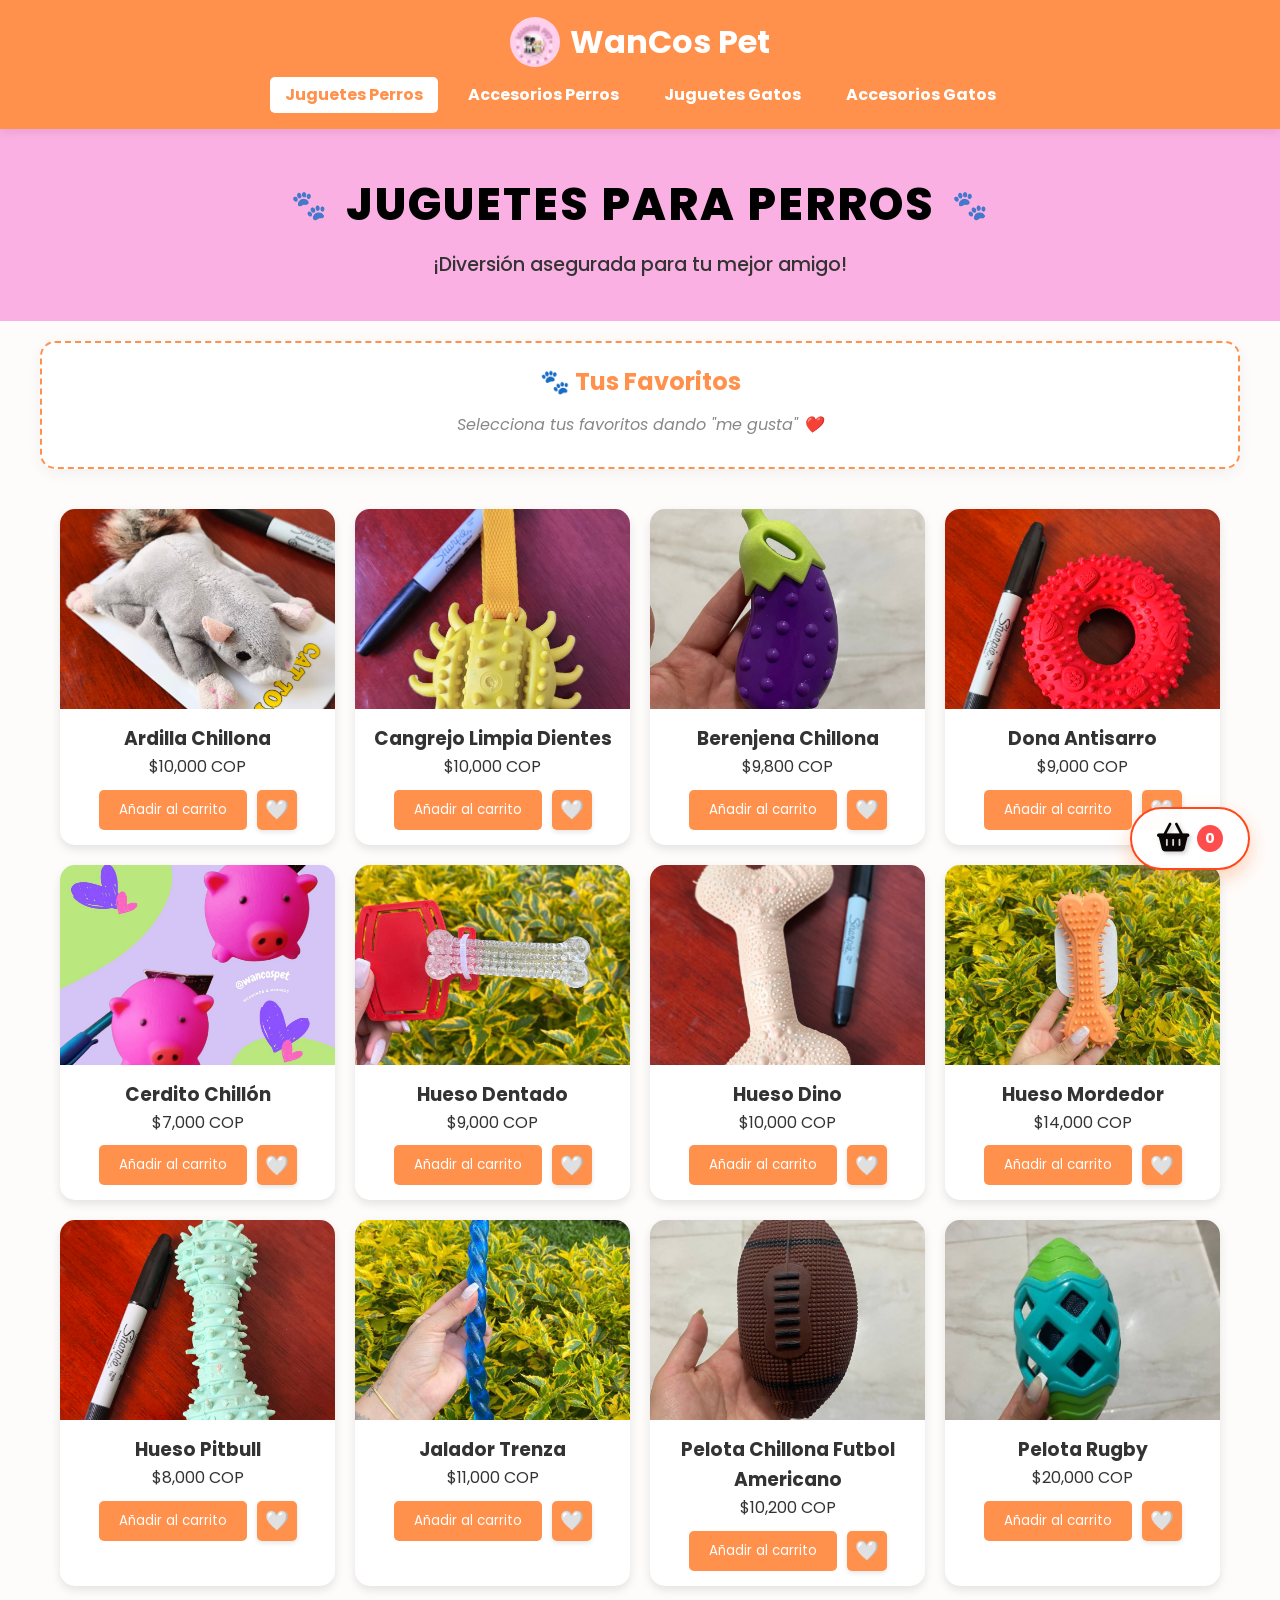
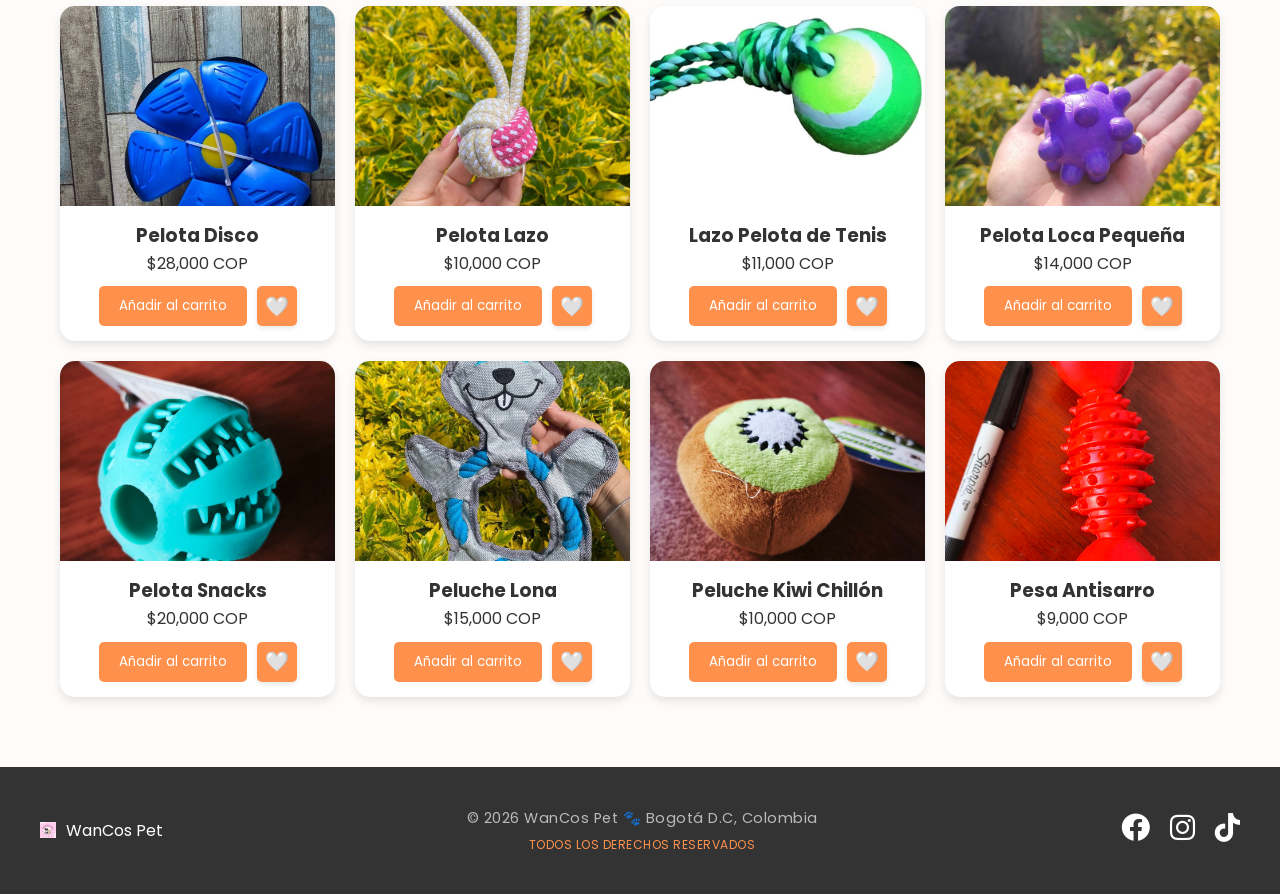
==== index.html @ 93aef2b9 "feat: inyección dinámica de menú, sección de favoritos interactiva y corrección de renderizado en ti" ====
<!doctype html>
<html lang="es">
  <head>
    <meta charset="UTF-8" />
    <meta name="viewport" content="width=device-width, initial-scale=1.0" />
    <title>WanCos Pet - Juguetes Perros</title>
    <link
      rel="icon"
      type="image/x-icon"
      href="./img_sitio/Favicon/Extra_favicon_io/favicon-16x16.png"
    />
    <link
      href="https://fonts.googleapis.com/css2?family=Poppins:wght@400;700&display=swap"
      rel="stylesheet"
    />
    <link rel="stylesheet" href="estilos.css" />
    <link
      rel="stylesheet"
      href="https://cdn.jsdelivr.net/npm/@fancyapps/ui@5.0/dist/fancybox/fancybox.css"
    />
    <link
      rel="stylesheet"
      href="https://cdnjs.cloudflare.com/ajax/libs/font-awesome/6.0.0/css/all.min.css"
    />
  </head>
  <body>
    <header>
      <h1>
        <img
          src="./img_sitio/Favicon/Extra_favicon_io/favicon-32x32.png"
          class="logo-titulo"
          alt="Logo"
        />
        WanCos Pet
      </h1>
      <nav id="mainNav"></nav>
    </header>

    <div
      class="carrito"
      onclick="toggleCarrito()"
      style="font-size: 1.2rem; display: flex; align-items: center; gap: 8px"
    >
      <i class="fas fa-shopping-basket" style="font-size: 1.8rem"></i>
      <span
        id="carrito-count"
        style="
          background: #ff4d4d;
          color: white;
          border-radius: 50%;
          padding: 2px 8px;
          font-size: 0.9rem;
        "
        >0</span
      >
    </div>

    <aside id="sidebarCarrito" class="sidebar-carrito">
      <div class="sidebar-header">
        <h3>🛒 Tu Pedido</h3>
        <button onclick="toggleCarrito()" class="btn-cerrar">✕</button>
      </div>

      <ul id="lista-carrito"></ul>

      <div class="footer-carrito">
        <div id="total-carrito"></div>
        <div class="footer-carrito">
          <div id="total-carrito"></div>

          <button
            onclick="vaciarCarrito()"
            style="
              background: none;
              border: 1px solid #ff4d4d;
              color: #ff4d4d;
              width: 100%;
              padding: 8px;
              border-radius: 5px;
              margin-bottom: 10px;
              cursor: pointer;
            "
          >
            <i class="fas fa-trash-alt"></i> Vaciar Carrito
          </button>

          <button onclick="enviarPedidoWhatsApp()" class="btn-whatsapp">
            <i class="fab fa-whatsapp"></i> Finalizar Compra
          </button>
        </div>
      </div>
    </aside>

    <section class="hero">
      <h2>Juguetes para Perros</h2>
      <div class="tagline">¡Diversión asegurada para tu mejor amigo!</div>
    </section>
    <section class="seccion-favoritos">
      <h2 style="text-align: center; font-size: 1.5rem; color: #ff914d">
        🐾 Tus Favoritos
      </h2>
      <div id="contenedor-favoritos" class="favoritos-grid">
        <p class="fav-vacio-msj">
          Selecciona tus favoritos dando "me gusta" ❤️
        </p>
      </div>
    </section>
    <main>
      <section id="productos-section">
        <div id="lista-productos" class="grid-productos"></div>
      </section>
    </main>

    <footer class="footer-wancos">
      <div class="footer-container">
        <div class="footer-logo">
          <img
            src="./img_sitio/Favicon/Extra_favicon_io/favicon-16x16.png"
            class="logo-img"
            alt="Logo"
          />
          <span>WanCos Pet</span>
        </div>

        <div class="footer-copy">
          <p>
            © 2026 WanCos Pet 🐾 Bogotá D.C, Colombia <br />
            <span>Todos los derechos reservados</span>
          </p>
        </div>
        <div class="footer-social">
          <a
            href="https://www.facebook.com/profile.php?id=61581891114782"
            target="_blank"
            ><i class="fab fa-facebook"></i
          ></a>
          <a href="https://www.instagram.com/wancospet/" target="_blank"
            ><i class="fab fa-instagram"></i
          ></a>
          <a
            href="https://www.tiktok.com/@wancos.pet?is_from_webapp=1&sender_device=pc"
            target="_blank"
            ><i class="fab fa-tiktok"></i
          ></a>
        </div>
      </div>
    </footer>

    <script src="https://cdn.jsdelivr.net/npm/@fancyapps/ui@5.0/dist/fancybox/fancybox.umd.js"></script>
    <script src="datos.js"></script>
    <script src="logica.js"></script>
    <script src="menu.js"></script>
  </body>
</html>
---- estilos.css ----
/* --- 1. RESET Y SEGURIDAD MÓVIL (Al principio siempre) --- */
* {
  margin: 0;
  padding: 0;
  box-sizing: border-box;
  font-family: "Poppins", sans-serif;
}

html,
body {
  max-width: 100%;
  overflow-x: hidden; /* La "cerca" de la finca */
  background-color: #fefcfb;
  color: #333;
  line-height: 1.6;
}

/* --- 2. SECCIÓN HERO (TÍTULOS) --- */
.hero {
  text-align: center;
  padding: 40px 10px;
  background-color: #fbb0e3;
  margin-bottom: 20px;
  overflow: hidden; /* Doble seguridad para las huellas */
}

.hero h2 {
  font-size: 2.8rem;
  color: #000;
  position: relative;
  display: inline-block;
  font-weight: 800;
  text-transform: uppercase;
  letter-spacing: 2px;
}

.hero h2::before,
.hero h2::after {
  content: "🐾";
  font-size: 1.8rem;
  position: absolute;
  top: 50%;
  transform: translateY(-50%);
  opacity: 0.8;
}

.hero h2::before {
  left: -55px;
}
.hero h2::after {
  right: -55px;
}

.tagline {
  font-size: 1.2rem;
  color: #333;
  margin-top: 10px;
  font-weight: 500;
}

/* --- 3. HEADER Y NAVEGACIÓN --- */
header {
  background-color: #ff914d;
  color: #fff;
  padding: 1rem;
  text-align: center;
  position: sticky;
  top: 0;
  z-index: 1000;
  box-shadow: 0 2px 10px rgba(0, 0, 0, 0.1);
}

header h1 {
  font-size: 2rem;
  display: flex;
  align-items: center;
  justify-content: center;
  gap: 10px;
}

.logo-titulo {
  width: 50px;
  height: 50px;
  border-radius: 50%;
  object-fit: cover;
}

nav {
  display: flex;
  justify-content: center;
  flex-wrap: wrap;
  gap: 15px;
  margin-top: 10px;
}

.nav-link {
  color: white;
  text-decoration: none;
  font-weight: bold;
  padding: 5px 15px;
  border-radius: 5px;
  transition: 0.3s;
}

.nav-link.activo {
  background-color: white;
  color: #ff914d;
}

/* --- 4. GRID DE PRODUCTOS --- */
.grid-productos {
  display: grid;
  grid-template-columns: repeat(auto-fit, minmax(250px, 1fr));
  gap: 20px;
  padding: 20px;
  max-width: 1200px;
  margin: 0 auto;
}

.producto {
  background: white;
  border-radius: 15px;
  box-shadow: 0 4px 10px rgba(0, 0, 0, 0.1);
  overflow: hidden;
  display: flex;
  flex-direction: column;
  transition: transform 0.3s;
}

.producto:hover {
  transform: translateY(-5px);
}

.producto img {
  width: 100%;
  height: 200px;
  object-fit: cover;
  display: block;
}

.producto-info {
  padding: 15px;
  text-align: center;
}

.producto-info button {
  background: #ff914d;
  color: white;
  border: none;
  padding: 10px 20px;
  border-radius: 5px;
  cursor: pointer;
  margin-top: 10px;
}

/* --- CARRITO --- */
.carrito {
  position: fixed;
  bottom: 30px;
  right: 30px;
  background: #fffffffb; /* Naranja corporativo */
  color: rgb(10, 5, 5);
  padding: 15px 25px;
  border-radius: 50px;
  box-shadow: 0 8px 20px rgba(255, 145, 77, 0.4);
  cursor: pointer;
  z-index: 1500;
  display: flex;
  align-items: center;
  gap: 12px;
  transition: all 0.3s ease;
  font-weight: 700;
  border: 2px solid rgb(255, 72, 27);
}

.carrito:hover {
  transform: scale(1.05);
  box-shadow: 0 10px 25px rgba(255, 145, 77, 0.6);
}

/* Ajuste del icono dentro del botón */
.carrito i {
  filter: drop-shadow(2px 2px 2px rgba(0, 0, 0, 0.2));
  transition: transform 0.2s;
}

.carrito:hover i {
  transform: scale(1.1) rotate(-10deg);
}

/* --- 5. SIDEBAR CARRITO --- */
.sidebar-carrito {
  position: fixed;
  top: 20px; /* Separado del borde superior en escritorio */
  right: -400px; /* Oculto fuera de pantalla */
  width: 350px;
  max-height: 80vh; /* Para que no ocupe toda la altura y se vea flotante */
  background: #ffffff;
  z-index: 9999;
  border-radius: 20px; /* Bordes redondeados para efecto premium */
  box-shadow: 0 10px 25px rgba(0, 0, 0, 0.2); /* Sombra para elevarlo */
  display: flex;
  flex-direction: column;
  transition: all 0.4s cubic-bezier(0.25, 0.46, 0.45, 0.94);
  overflow: hidden;
}
.sidebar-carrito.active {
  right: 20px; /* Se queda a 20px del borde derecho */
}

.sidebar-header {
  padding: 20px;
  background: #fbb0e3;
  color: #000;
  display: flex;
  justify-content: space-between;
  align-items: center;
}

.sidebar-header h3 {
  font-weight: 800;
  text-transform: uppercase;
  font-size: 1.2rem;
}

.btn-cerrar {
  background: none;
  border: none;
  font-size: 1.8rem;
  cursor: pointer;
  color: #000;
  line-height: 1;
}

#lista-carrito {
  list-style: none;
  padding: 20px;
  flex-grow: 1;
  overflow-y: auto;
}

/* Estilo de cada producto dentro del carrito */
.item-carrito {
  display: flex;
  justify-content: space-between;
  align-items: center;
  padding: 15px 0;
  border-bottom: 1px solid #eee;
  animation: fadeIn 0.4s ease forwards;
}

.item-info {
  display: flex;
  flex-direction: column;
}

.item-nombre {
  font-weight: 600;
  font-size: 0.95rem;
}

.item-precio {
  color: #ff914d;
  font-size: 0.85rem;
  font-weight: bold;
}

.btn-eliminar {
  background: #ffeded;
  color: #ff4d4d;
  border: none;
  padding: 5px 10px;
  border-radius: 8px;
  cursor: pointer;
  transition: 0.3s;
}

.btn-eliminar:hover {
  background: #ff4d4d;
  color: white;
}

.footer-carrito {
  padding: 20px;
  background: #fafafa;
  border-top: 1px solid #eee;
}

#total-carrito {
  font-size: 1.2rem;
  margin-bottom: 15px;
  display: block;
  text-align: center;
}

/* --- 6. FOOTER (Unificado) --- */
.footer-wancos {
  background: #333;
  color: white;
  padding: 40px 20px;
  text-align: center;
  margin-top: 50px;
}

.footer-container {
  display: flex;
  justify-content: space-between;
  align-items: center;
  max-width: 1200px;
  margin: 0 auto;
  flex-wrap: wrap;
  gap: 20px;
}

.footer-logo {
  display: flex;
  align-items: center;
  gap: 10px;
}

.footer-copy {
  text-align: center;
  flex: 1;
}

.footer-copy p {
  font-size: 0.9rem;
  color: #bbb;
  font-weight: 400;
  letter-spacing: 0.5px;
}

.footer-copy p span {
  font-size: 0.75rem;
  text-transform: uppercase;
  color: #ff914d;
  display: block;
  margin-top: 5px;
}

.footer-social {
  display: flex;
  gap: 20px;
}

.footer-social a {
  color: white;
  font-size: 1.5rem;
  text-decoration: none;
  transition: 0.3s ease;
}

.footer-social a:hover {
  color: #ff914d;
  transform: scale(1.2);
}

/* --- 7. RESPONSIVO (Media Queries) --- */
/* --- 7. RESPONSIVO UNIFICADO Y COMPLETO --- */

/* Ajustes Generales para Celulares */
@media (max-width: 768px) {
  /* Footer vertical */
  .footer-container {
    flex-direction: column;
    text-align: center;
  }

  /* Botón carrito flotante */
  .carrito {
    bottom: 20px;
    right: 20px;
    padding: 12px 18px;
  }

  /* Bandeja carrito (Ocupa todo en móvil) */
  .sidebar-carrito {
    width: 100% !important;
    right: -100% !important;
  }
  .sidebar-carrito.active {
    right: 0 !important;
  }
}

/* Ajustes Específicos para el Hero (Patitas y Títulos) */
@media (max-width: 480px) {
  .hero h2 {
    font-size: 1.8rem;
  }
  .hero h2::before {
    left: -35px;
    font-size: 1.2rem;
  }
  .hero h2::after {
    right: -35px;
    font-size: 1.2rem;
  }
}

/*ICONOS DE REDES SOCIALES CARRITO Y FOOTER */
/* Mejora de tamaño para iconos en redes sociales */
.footer-social a i {
  font-size: 1.8rem;
  transition: transform 0.3s ease;
}

/* Efecto al pasar el mouse por los iconos del footer */
.footer-social a:hover i {
  transform: scale(1.2);
  color: #ff914d;
}

/* Estilo para el icono de WhatsApp en el botón del carrito */
.btn-whatsapp i {
  margin-right: 10px;
  font-size: 1.2rem;
}

.btn-whatsapp {
  background: #25d366; /* Verde WhatsApp */
  color: white;
  border: none;
  padding: 15px;
  width: 100%;
  border-radius: 10px;
  font-size: 1rem;
  font-weight: bold;
  cursor: pointer;
  display: flex;
  justify-content: center;
  align-items: center;
  transition: background 0.3s;
}

.btn-whatsapp:hover {
  background: #128c7e;
}
/* --- FAVORITOS ESTILO INSTAGRAM --- */
.btn-favorito {
  background: white;
  border: 2px solid #000;
  border-radius: 50%;
  width: 40px;
  height: 40px;
  display: flex;
  align-items: center;
  justify-content: center;
  cursor: pointer;
  font-size: 1.2rem;
  transition: all 0.3s ease;
  box-shadow: 0 2px 5px rgba(0, 0, 0, 0.1);
}

.btn-favorito.activo {
  background: #ff4d4d;
  border-color: #ff4d4d;
  color: white;
  transform: scale(1.1);
}

/* Sección: Bandeja Superior de Favoritos */
.seccion-favoritos {
  background: #fff;
  padding: 20px;
  margin: 20px auto;
  max-width: 1200px;
  border-radius: 15px;
  box-shadow: 0 4px 15px rgba(0, 0, 0, 0.05);
  border: 2px dashed #ff914d;
}

.favoritos-grid {
  display: flex;
  gap: 15px;
  overflow-x: auto;
  padding: 10px 0;
}

.fav-vacio-msj {
  text-align: center;
  color: #888;
  font-style: italic;
  width: 100%;
}
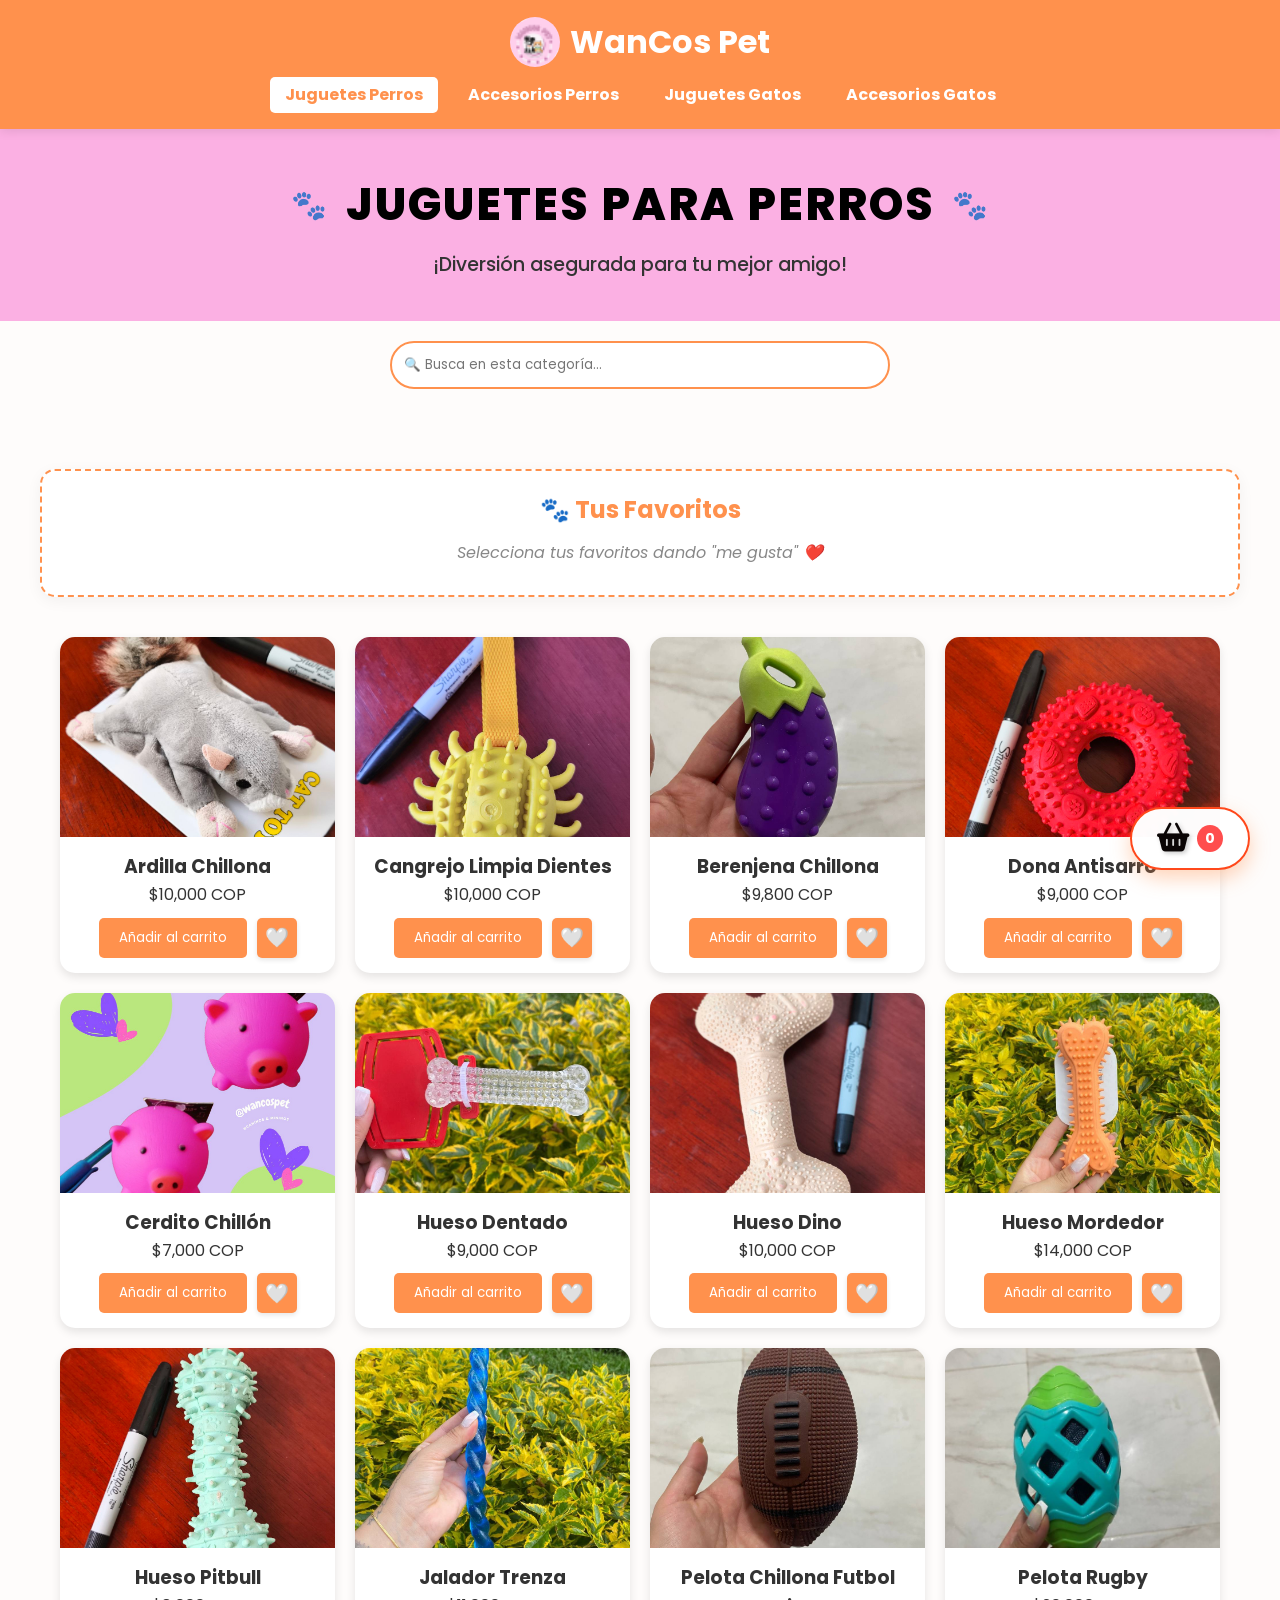
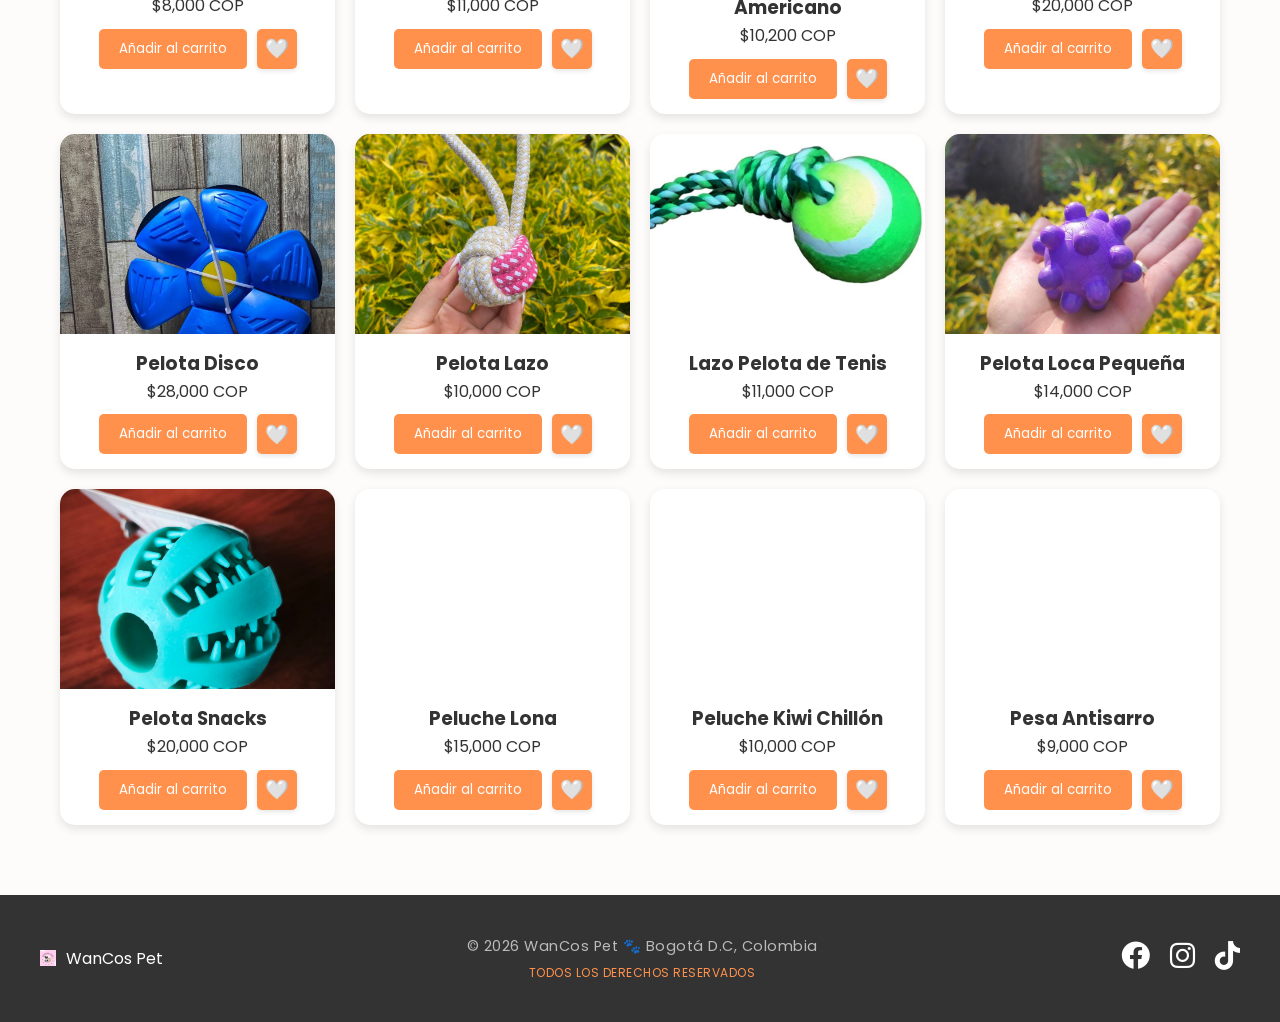
==== commit fd41554f: "fix: corrección de layout en buscador y filtrado por categoría local, se modifico el buscador, ahora" ====
--- a/index.html
+++ b/index.html
@@ -95,6 +95,22 @@
       <h2>Juguetes para Perros</h2>
       <div class="tagline">¡Diversión asegurada para tu mejor amigo!</div>
     </section>
+    <div class="buscador-container" style="text-align: center; margin: 20px">
+      <input
+        type="text"
+        id="buscador"
+        placeholder="🔍 Busca en esta categoría..."
+        style="
+          padding: 12px;
+          width: 80%;
+          max-width: 500px;
+          border-radius: 25px;
+          border: 2px solid #ff914d;
+        "
+      />
+    </div>
+
+    <div id="lista-busqueda" class="productos-grid productos-container"></div>
     <section class="seccion-favoritos">
       <h2 style="text-align: center; font-size: 1.5rem; color: #ff914d">
         🐾 Tus Favoritos
--- a/estilos.css
+++ b/estilos.css
@@ -483,3 +483,21 @@
   font-style: italic;
   width: 100%;
 }
+/* Forzar que los resultados de búsqueda mantengan el diseño de tarjetas */
+/* Ajuste para que los productos no se estiren si hay pocos */
+#lista-busqueda.productos-grid {
+  display: grid !important;
+  /* Cambiamos auto-fit por auto-fill y limitamos el máximo a 300px */
+  grid-template-columns: repeat(auto-fill, minmax(250px, 300px)) !important;
+  gap: 20px;
+  padding: 20px;
+  justify-content: center; /* Esto los centra si prefieres, o usa flex-start para la izquierda */
+}
+
+/* Evitar que las imágenes se estiren fuera de la tarjeta */
+#lista-busqueda .producto img {
+  width: 100%;
+  height: 250px;
+  object-fit: cover;
+  border-radius: 15px 15px 0 0;
+}
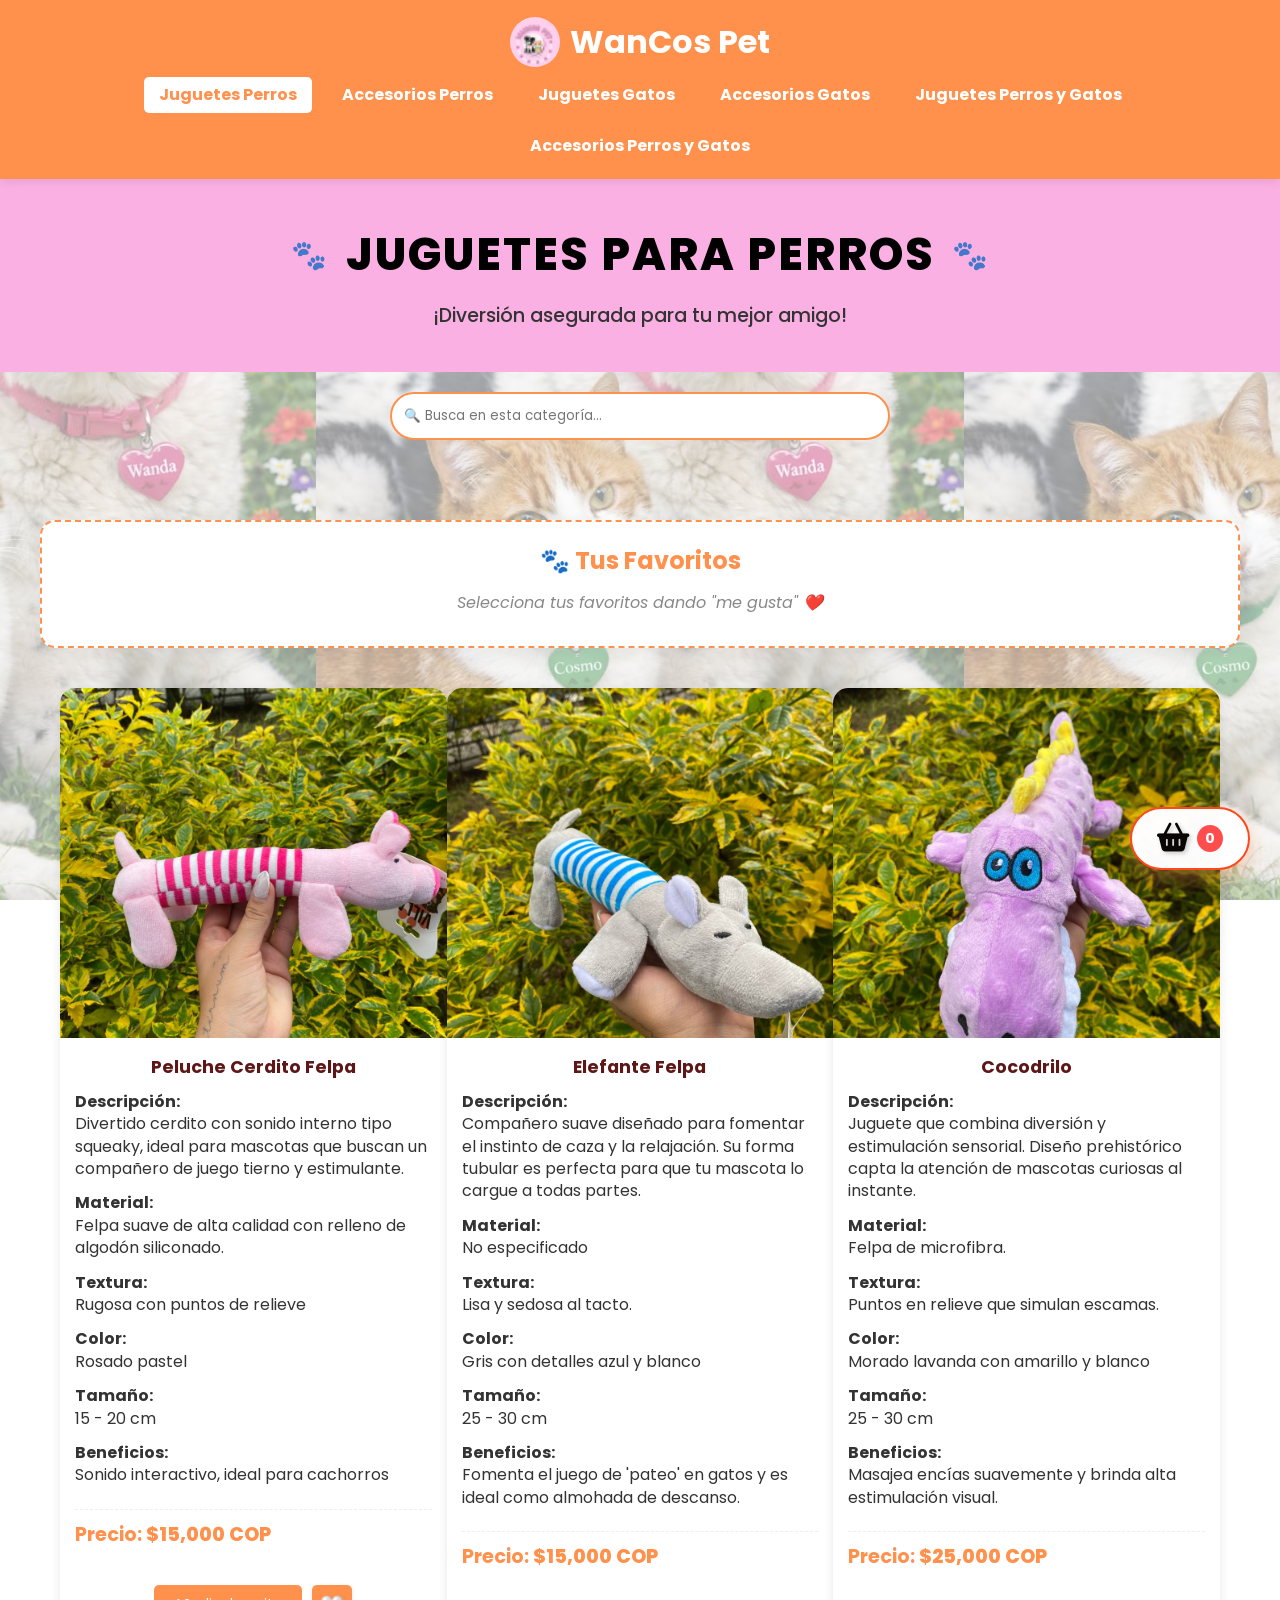
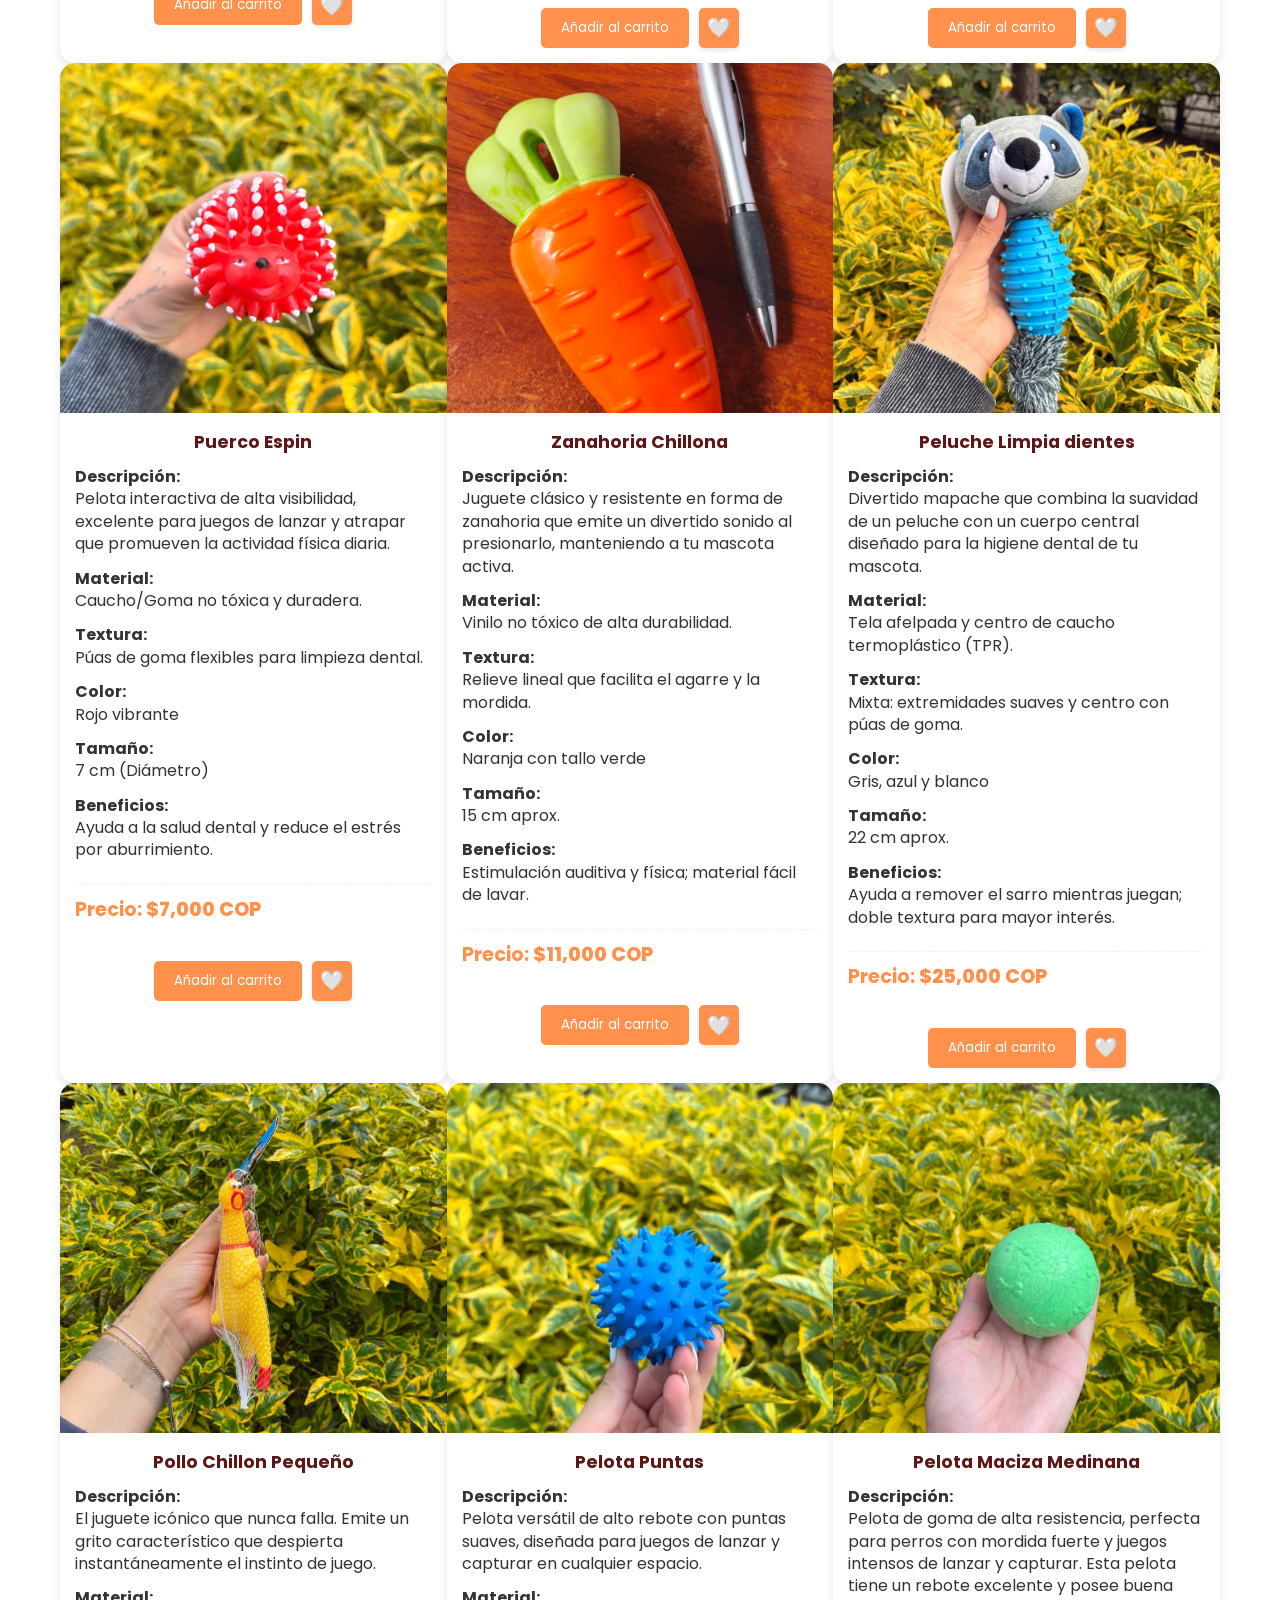
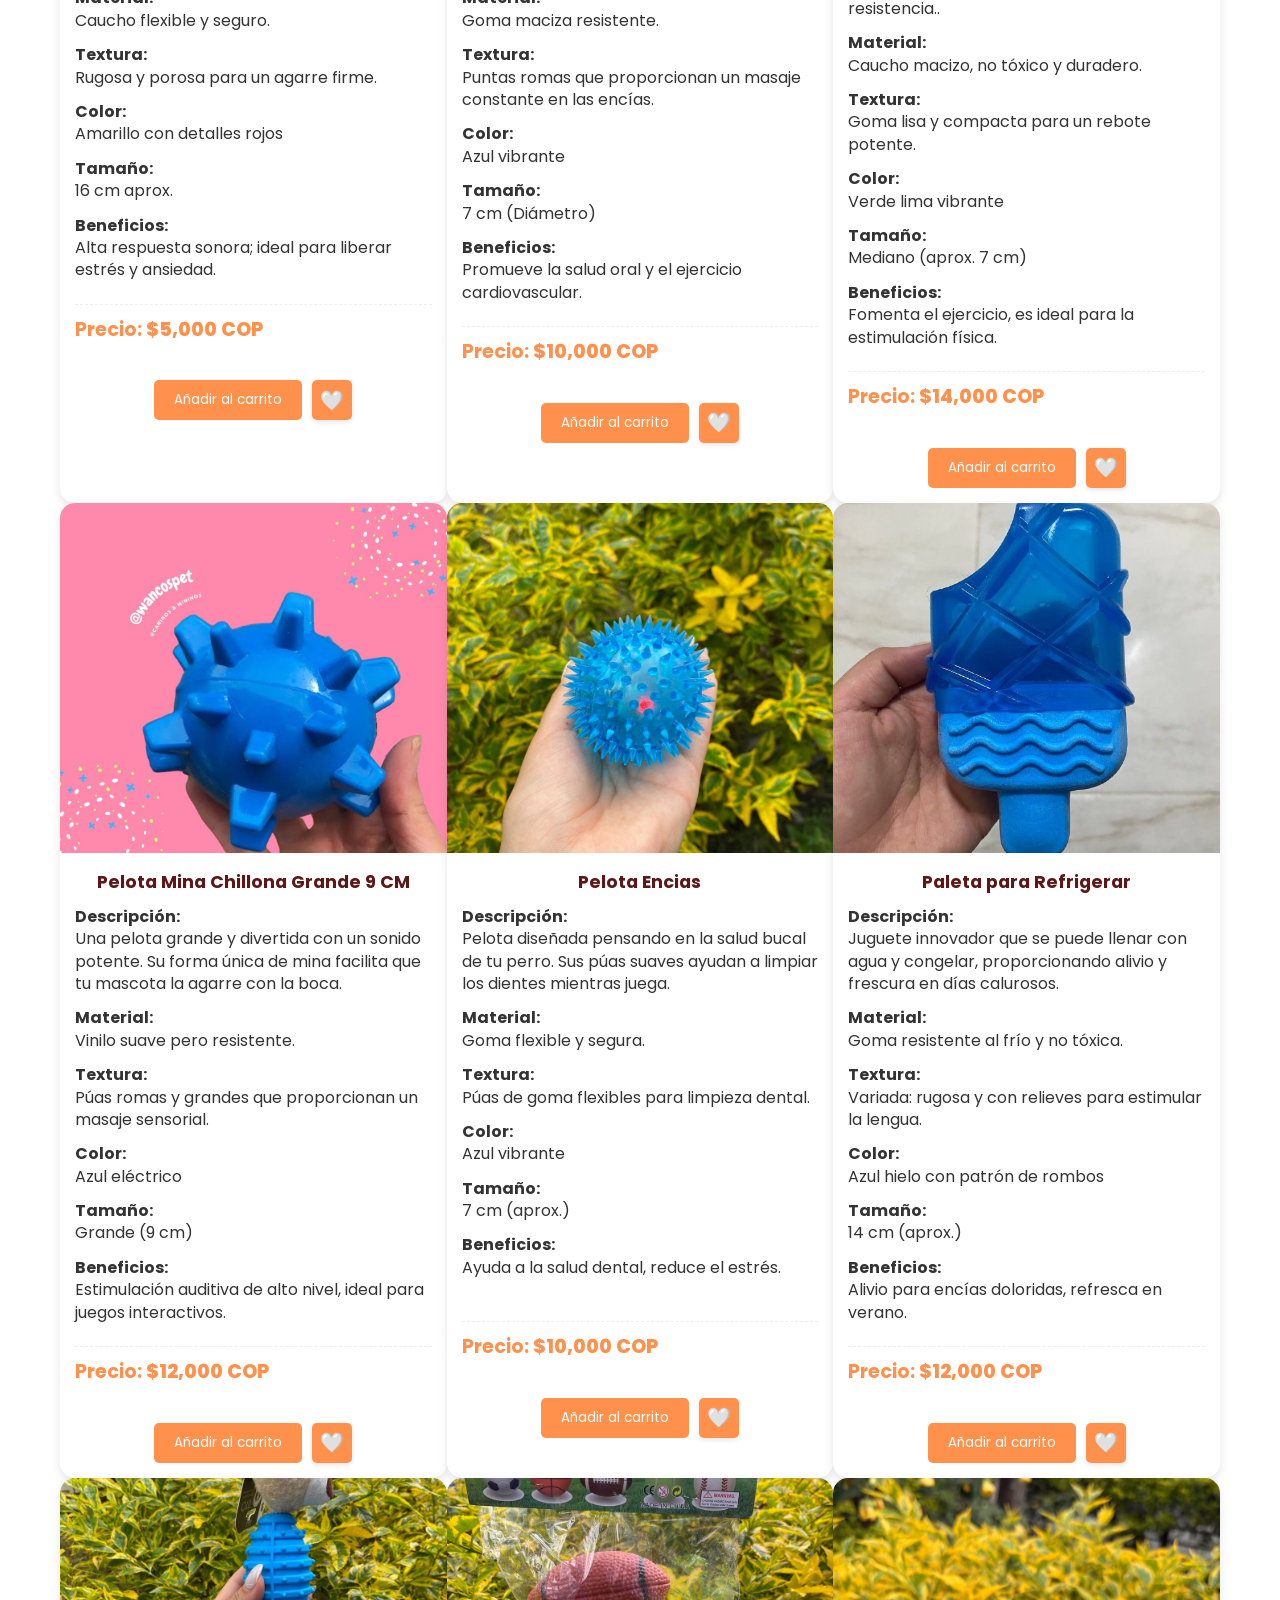
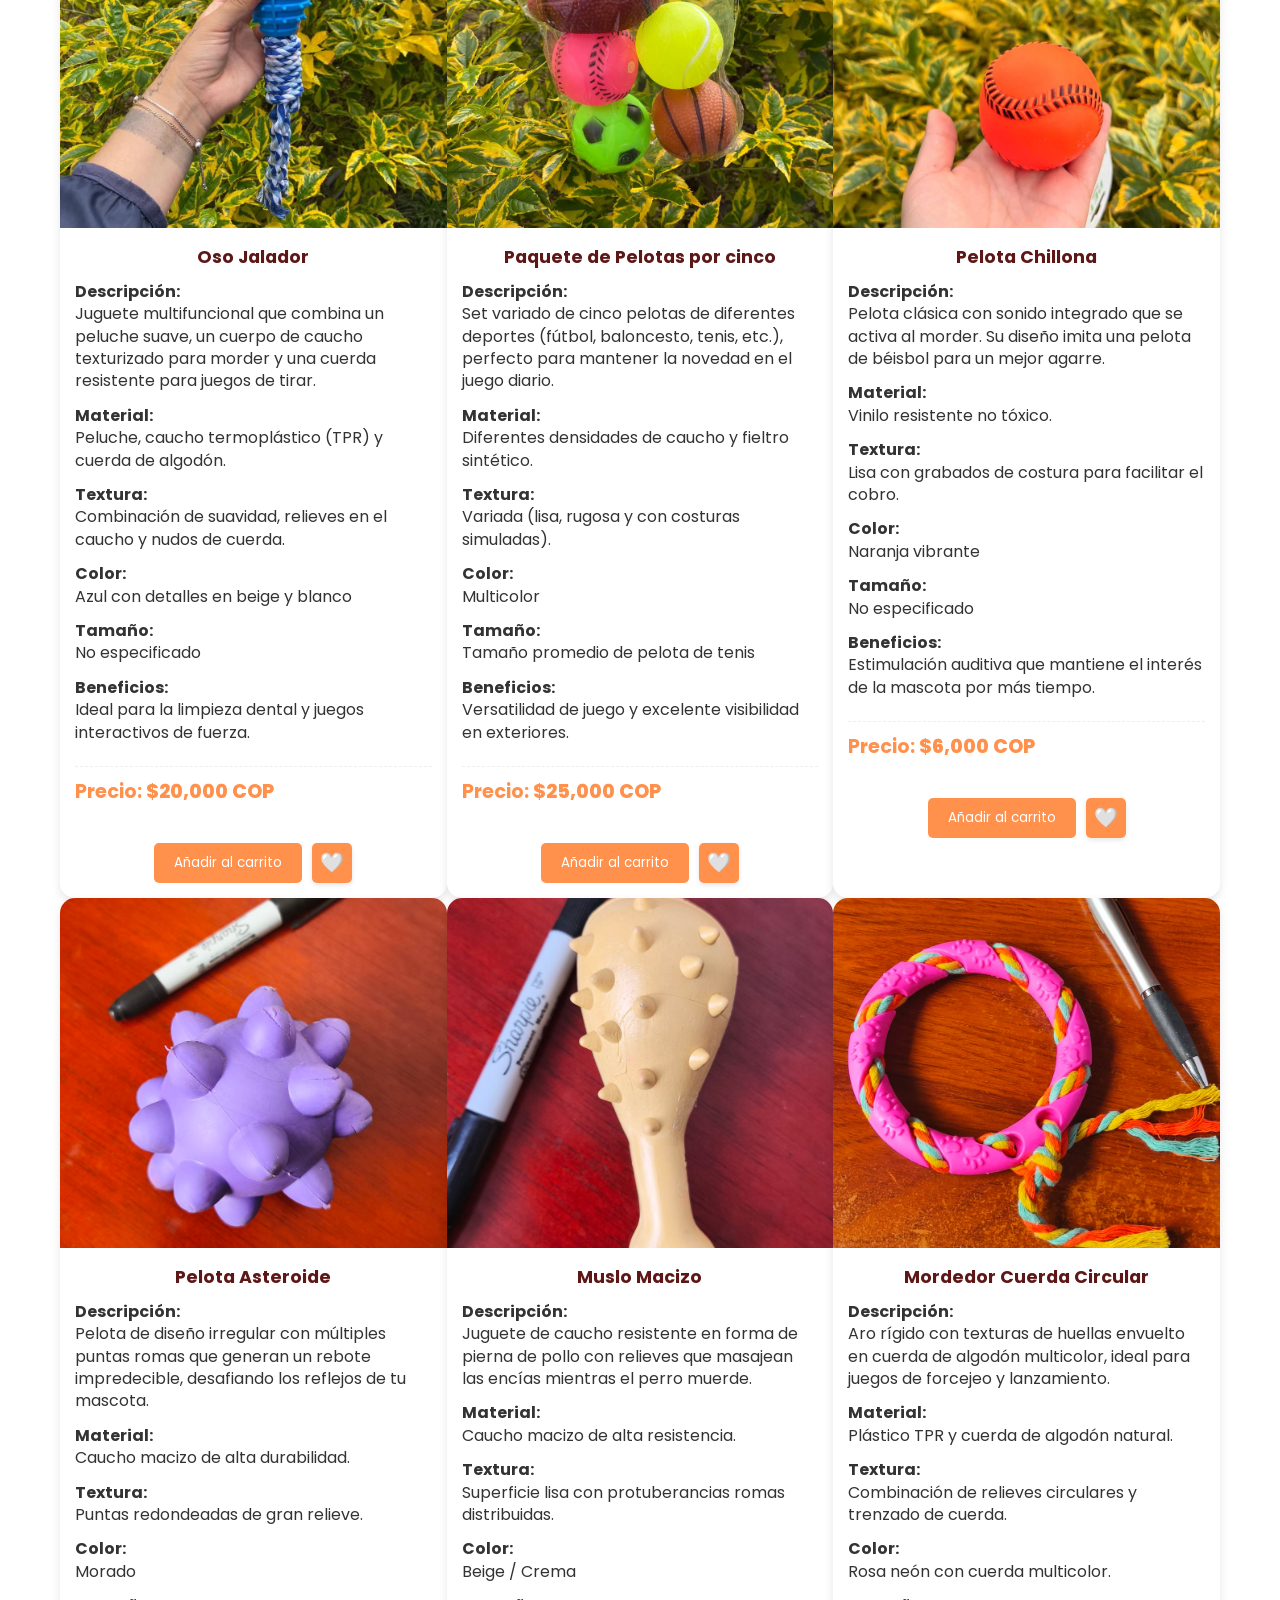
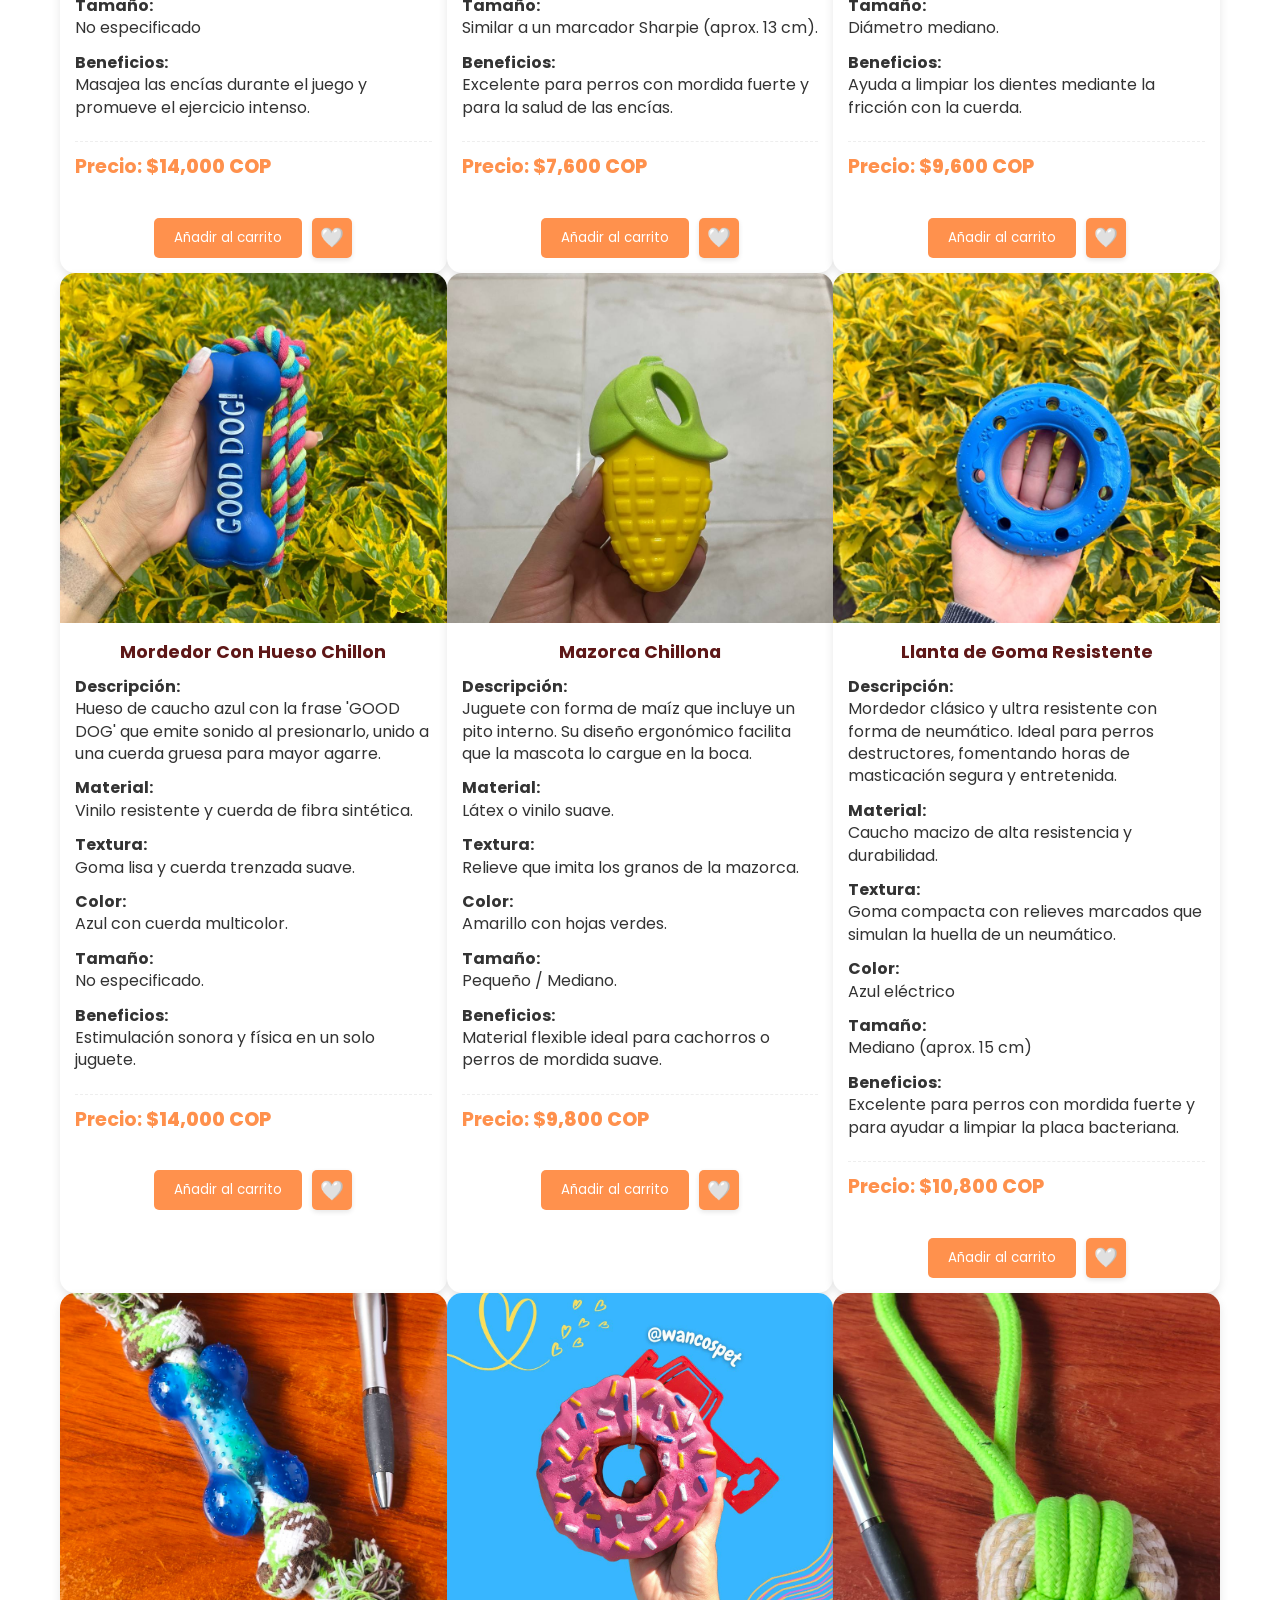
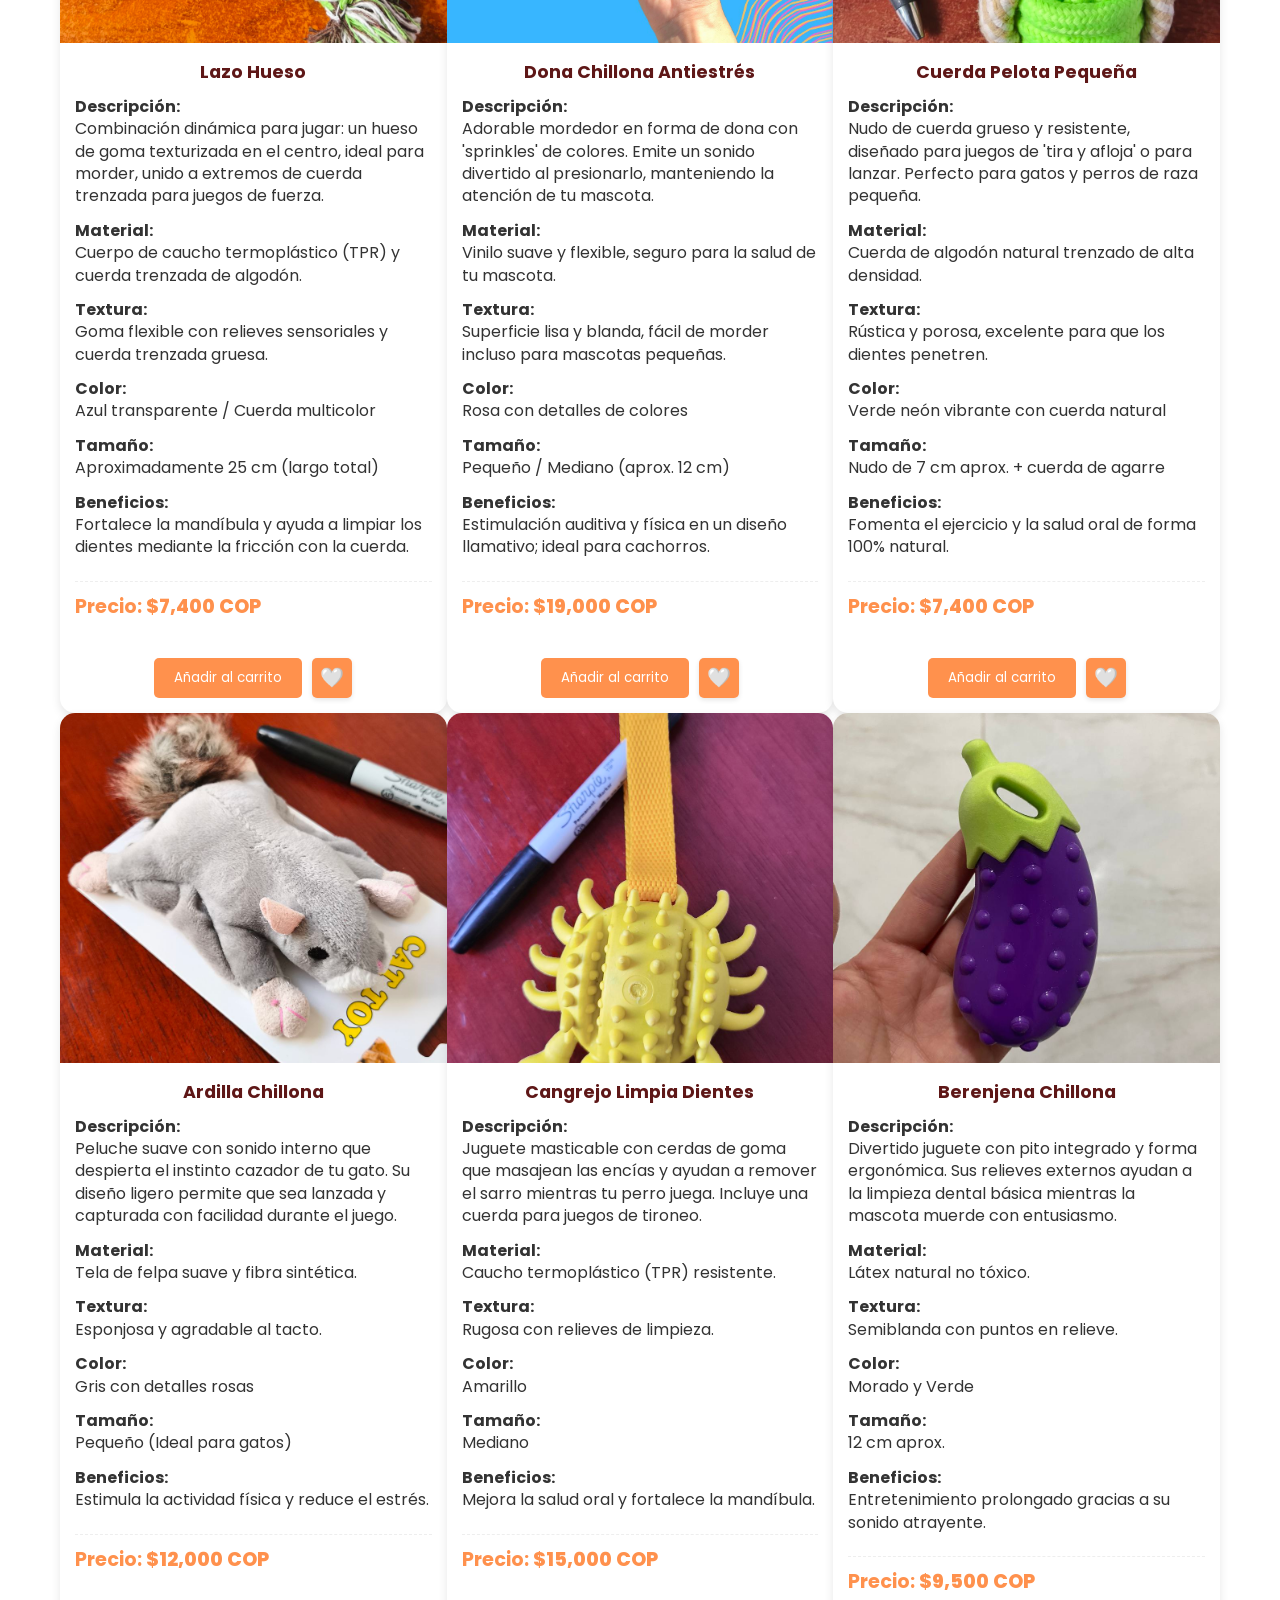
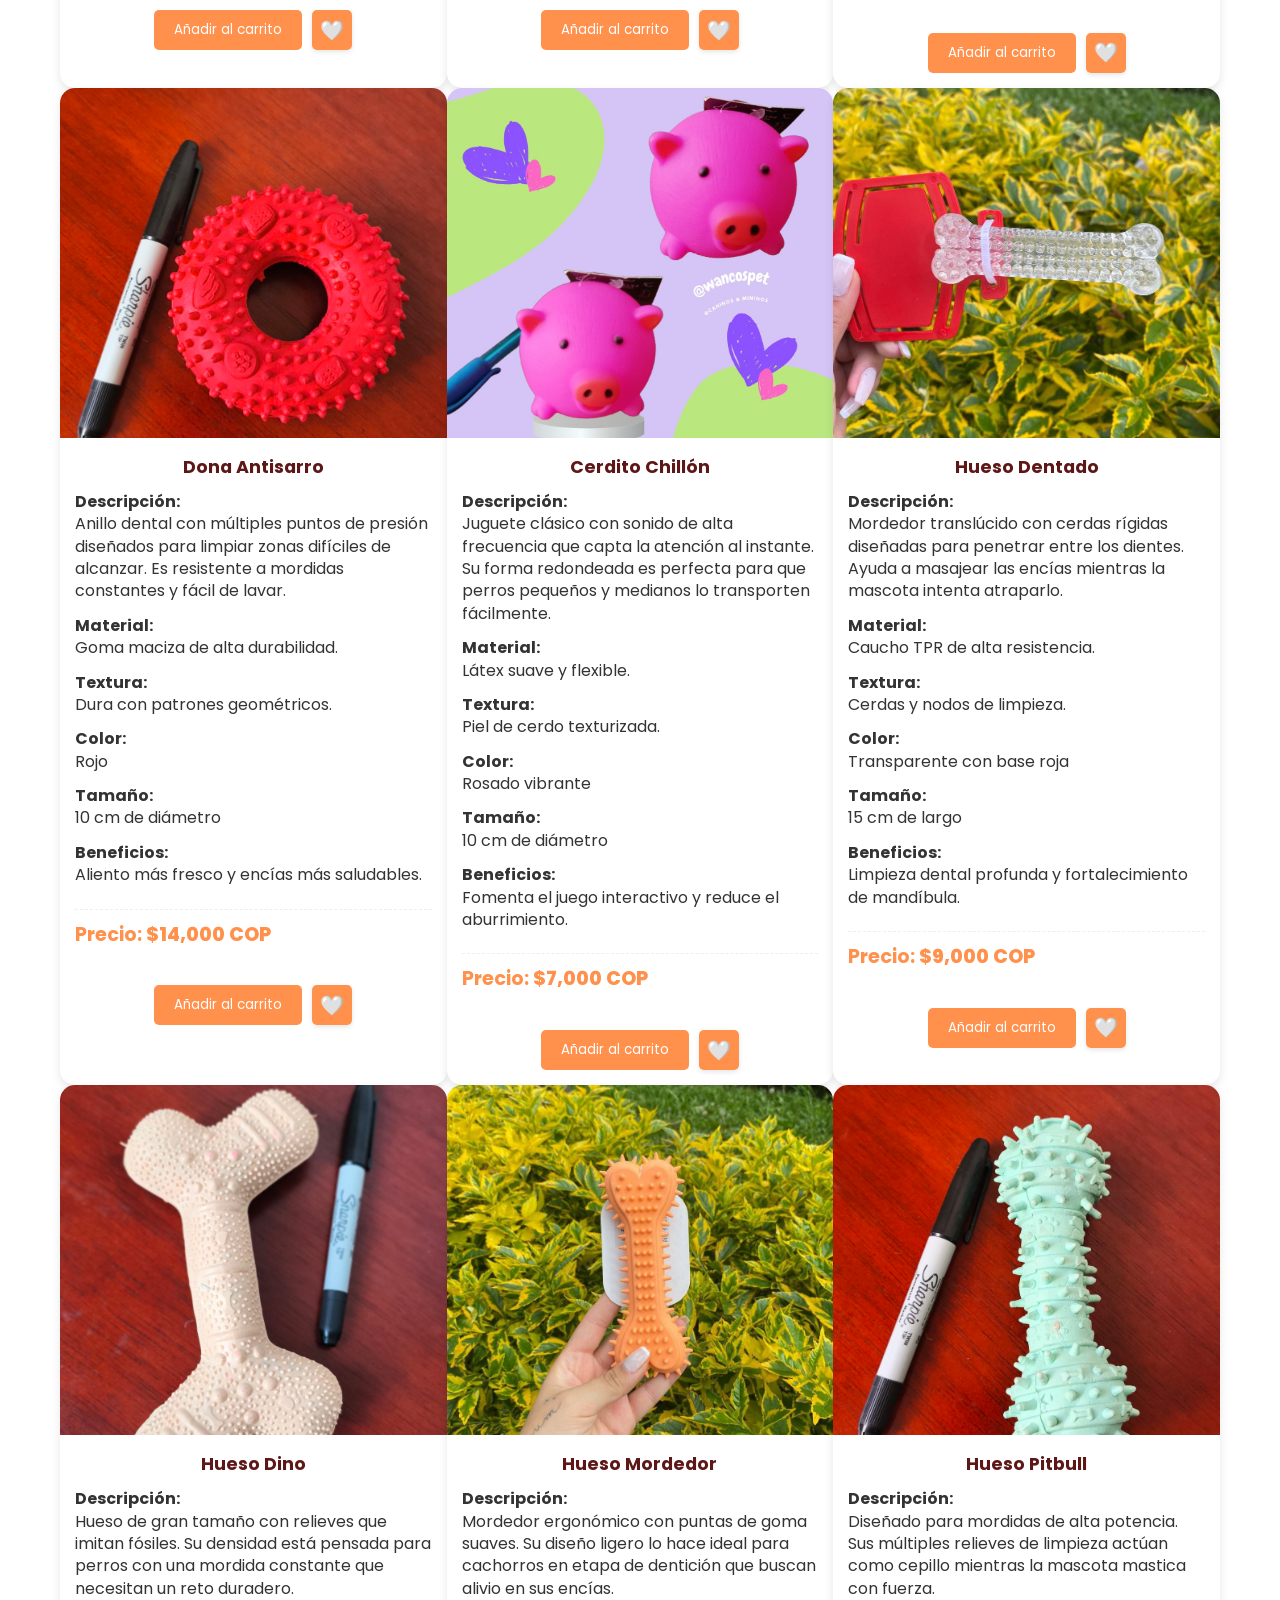
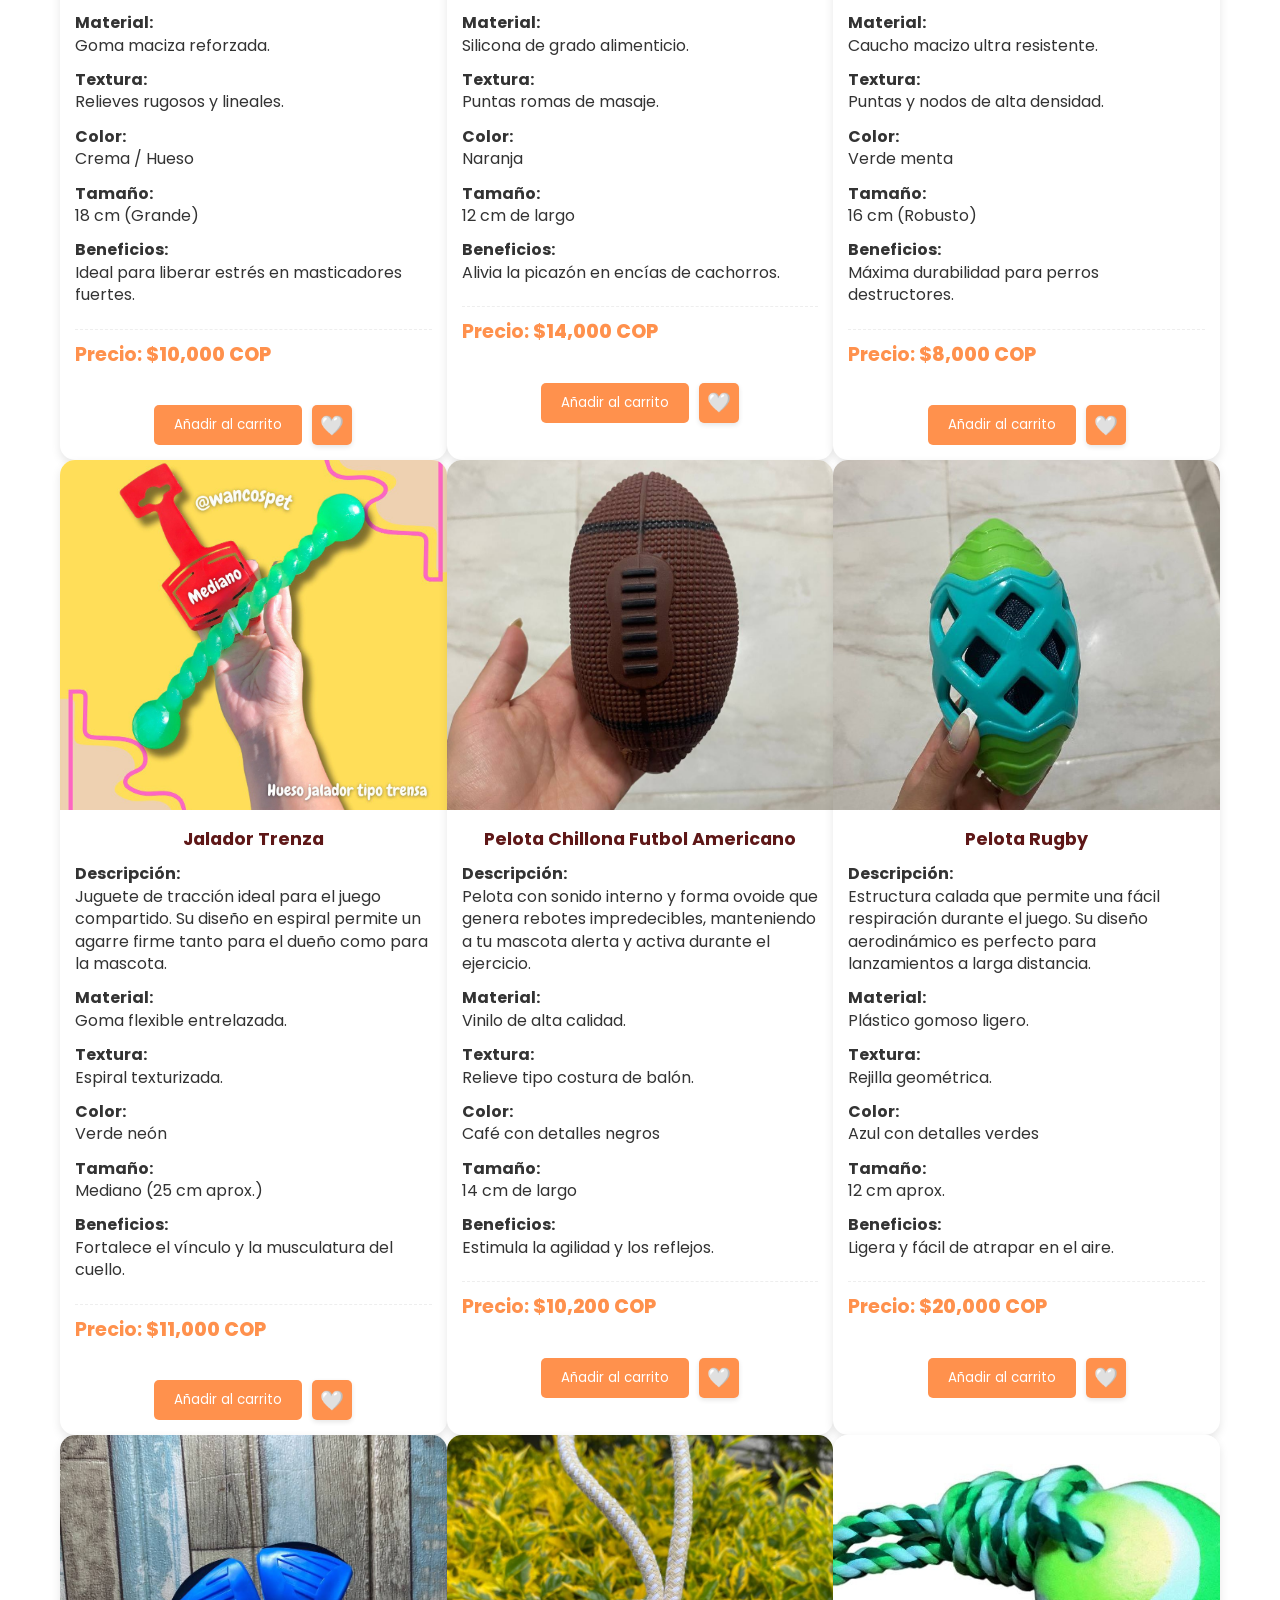
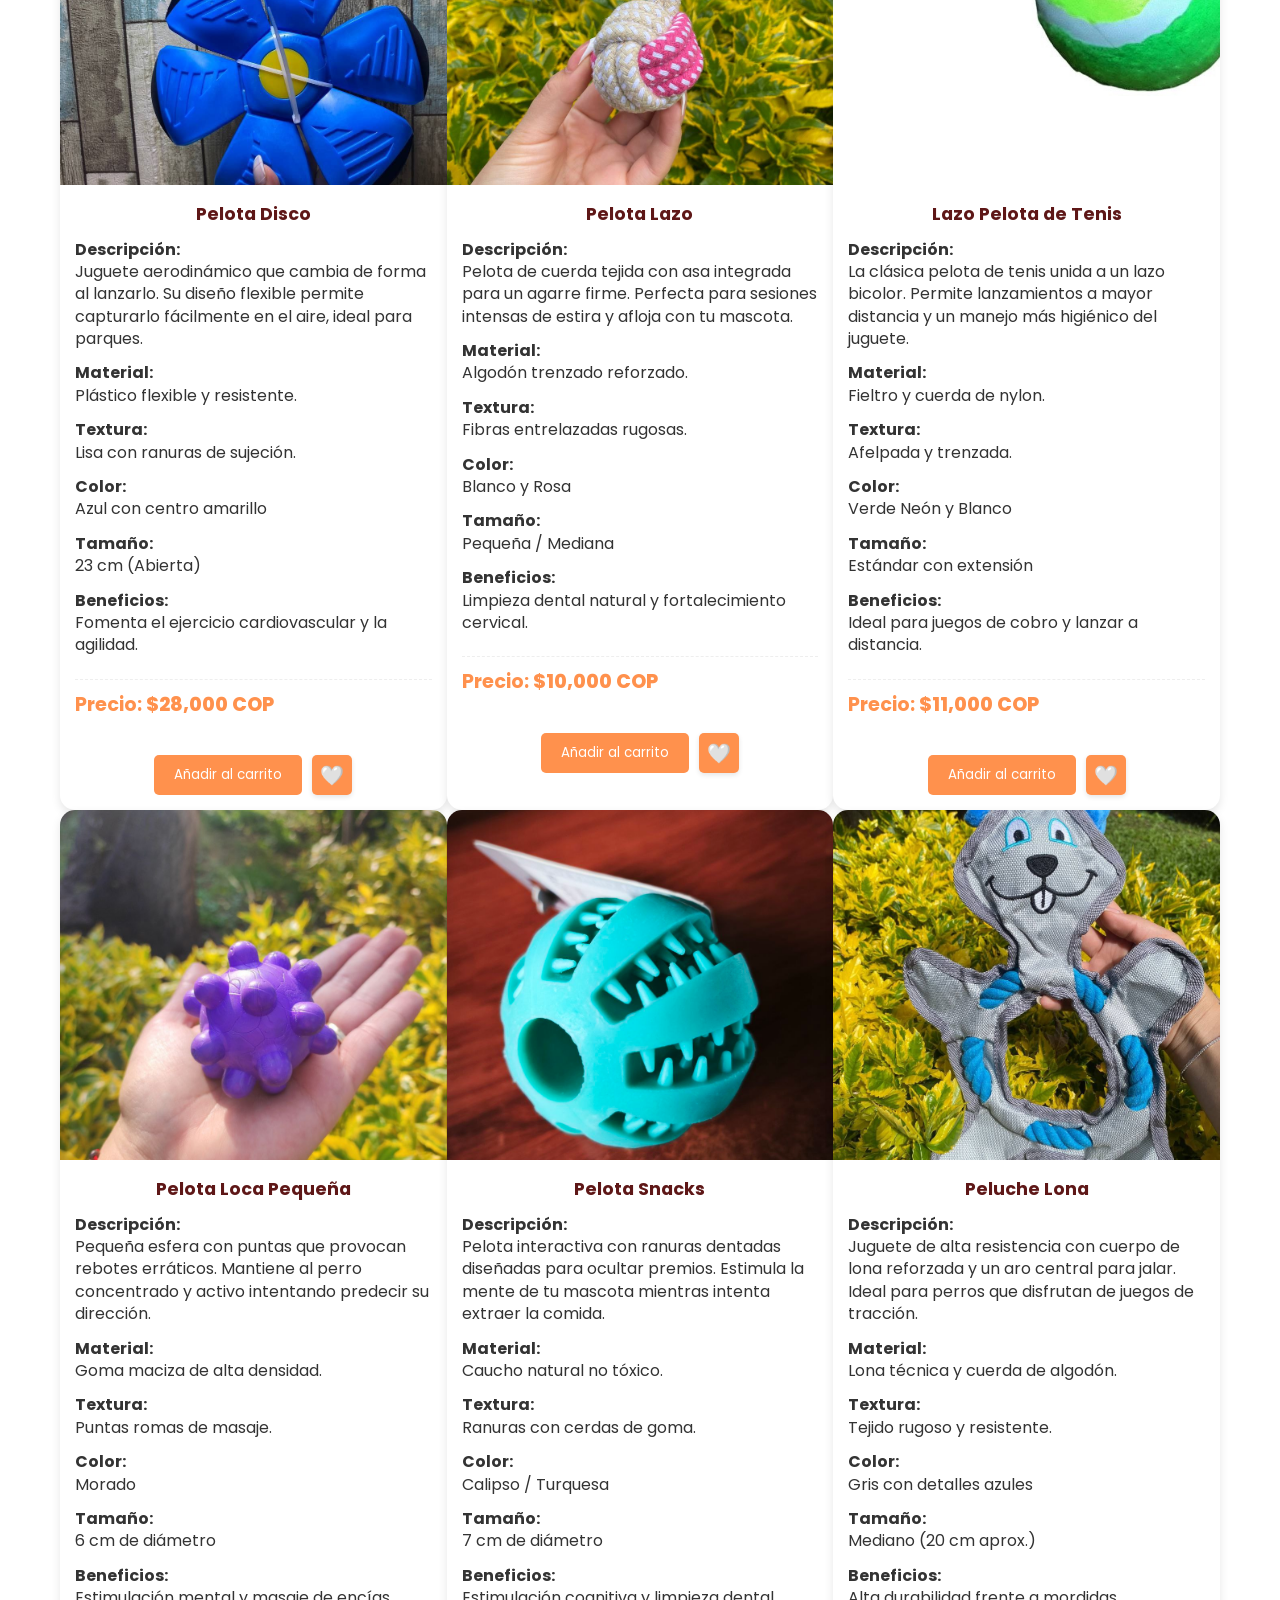
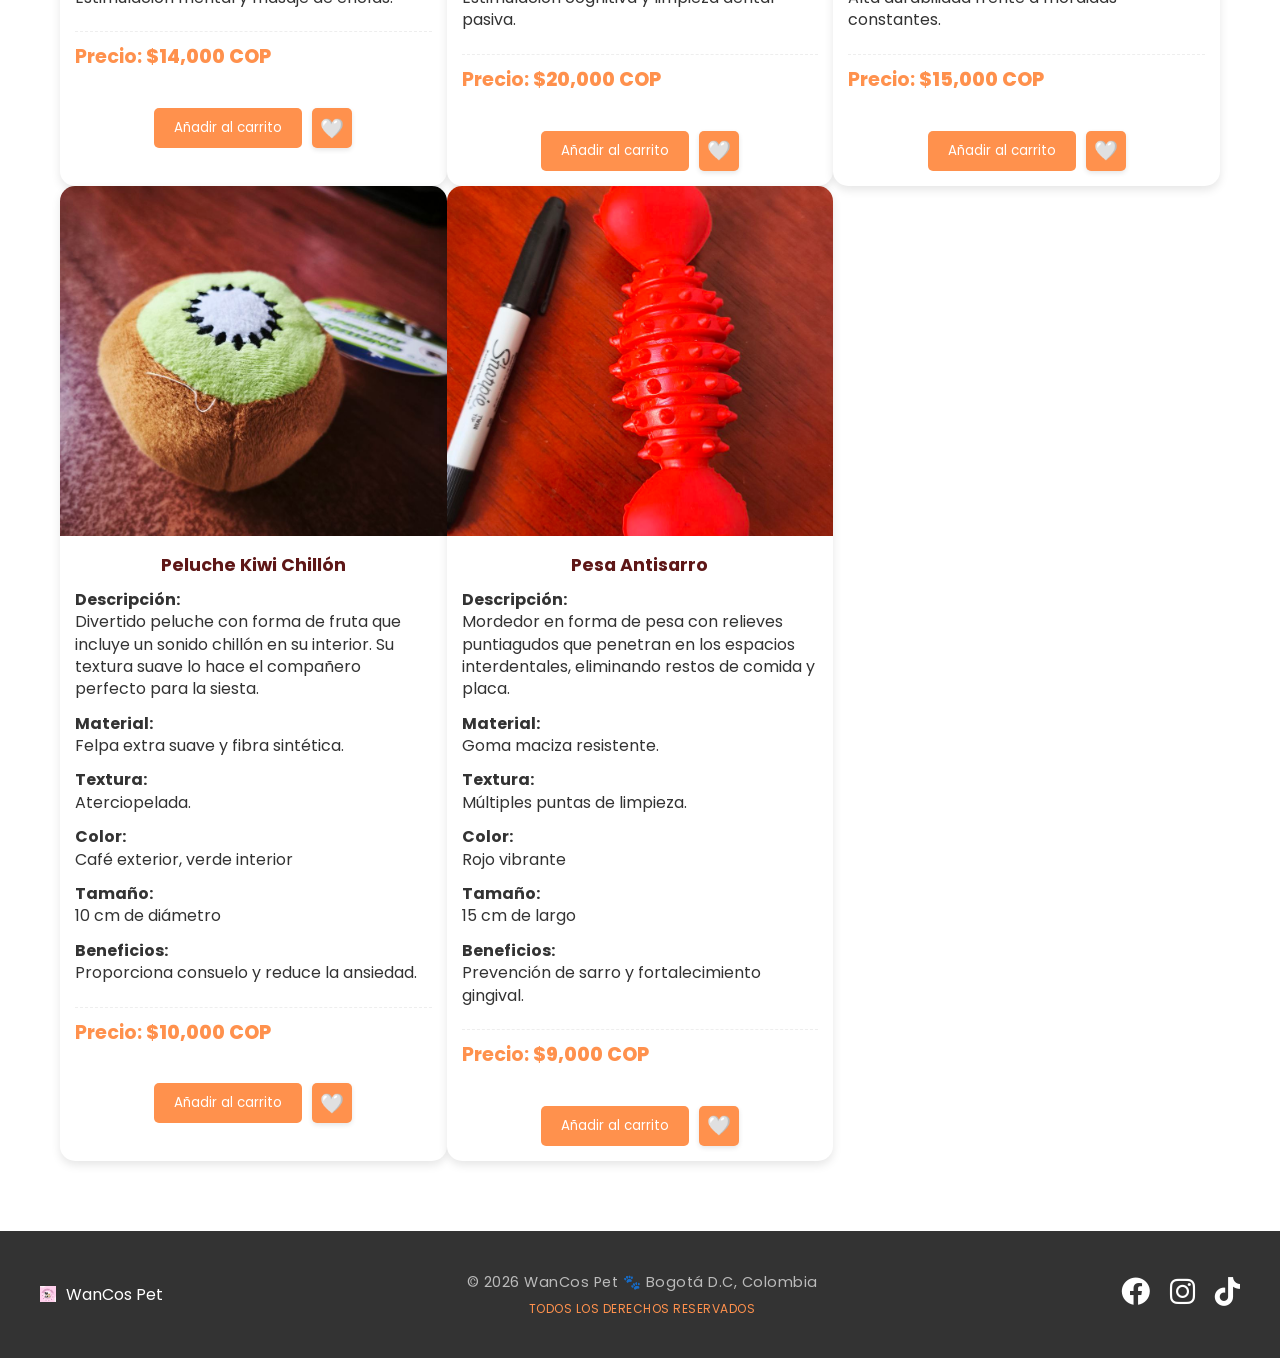
==== commit a986543f: "feat: checkout por pasos y captura de datos para WhatsApp" ====
--- a/index.html
+++ b/index.html
@@ -64,10 +64,12 @@
       <ul id="lista-carrito"></ul>
 
       <div class="footer-carrito">
-        <div id="total-carrito"></div>
-        <div class="footer-carrito">
-          <div id="total-carrito"></div>
-
+        <div
+          id="total-carrito"
+          style="font-weight: bold; margin-bottom: 15px; text-align: center"
+        ></div>
+
+        <div id="paso-1-carrito">
           <button
             onclick="vaciarCarrito()"
             style="
@@ -84,8 +86,116 @@
             <i class="fas fa-trash-alt"></i> Vaciar Carrito
           </button>
 
-          <button onclick="enviarPedidoWhatsApp()" class="btn-whatsapp">
+          <button
+            onclick="mostrarFormulario()"
+            style="
+              width: 100%;
+              background: #ff914d;
+              color: white;
+              border: none;
+              padding: 12px;
+              border-radius: 8px;
+              font-weight: bold;
+              cursor: pointer;
+            "
+          >
+            Siguiente: Datos de Envío <i class="fas fa-arrow-right"></i>
+          </button>
+        </div>
+
+        <div id="paso-2-datos" style="display: none">
+          <h4
+            style="
+              margin-bottom: 10px;
+              border-bottom: 1px solid #ddd;
+              color: #333;
+            "
+          >
+            Datos de Entrega
+          </h4>
+
+          <input
+            type="text"
+            id="nombre-cliente"
+            placeholder="Nombre completo"
+            style="
+              width: 100%;
+              margin-bottom: 10px;
+              padding: 10px;
+              border-radius: 8px;
+              border: 1px solid #ccc;
+              box-sizing: border-box;
+            "
+          />
+
+          <input
+            type="text"
+            id="direccion-cliente"
+            placeholder="Dirección y Barrio"
+            style="
+              width: 100%;
+              margin-bottom: 10px;
+              padding: 10px;
+              border-radius: 8px;
+              border: 1px solid #ccc;
+              box-sizing: border-box;
+            "
+          />
+
+          <label
+            style="
+              display: block;
+              margin-bottom: 5px;
+              font-size: 0.8rem;
+              color: #666;
+            "
+            >Método de Pago:</label
+          >
+          <select
+            id="metodo-pago"
+            style="
+              width: 100%;
+              margin-bottom: 15px;
+              padding: 10px;
+              border-radius: 8px;
+              border: 1px solid #ccc;
+              background: white;
+            "
+          >
+            <option value="Efectivo">💵 Efectivo (Contra entrega)</option>
+            <option value="Nequi">📱 Nequi</option>
+            <option value="Daviplata">📲 Daviplata</option>
+          </select>
+
+          <button
+            onclick="enviarPedidoWhatsApp()"
+            style="
+              width: 100%;
+              background-color: #25d366;
+              color: white;
+              border: none;
+              padding: 12px;
+              border-radius: 8px;
+              font-weight: bold;
+              cursor: pointer;
+            "
+          >
             <i class="fab fa-whatsapp"></i> Finalizar Compra
+          </button>
+
+          <button
+            onclick="volverAProductos()"
+            style="
+              background: none;
+              border: none;
+              color: #666;
+              width: 100%;
+              margin-top: 10px;
+              cursor: pointer;
+              font-size: 0.8rem;
+            "
+          >
+            ← Modificar Pedido
           </button>
         </div>
       </div>
--- a/estilos.css
+++ b/estilos.css
@@ -9,10 +9,29 @@
 html,
 body {
   max-width: 100%;
-  overflow-x: hidden; /* La "cerca" de la finca */
-  background-color: #fefcfb;
+  overflow-x: hidden;
   color: #333;
   line-height: 1.6;
+  background-size: contain;
+  background-position: center;
+  background-attachment: fixed;
+}
+
+body::before {
+  content: ""; /* Esta caracteristica es bligatoria para que el pseudo-elemento before exista */
+  position: fixed; /* La capa que esta sobre la imagen se queda quieta al hacer scroll */
+  top: 0;
+  left: 0;
+  width: 100%;
+  height: 100%;
+  /* En este apartado se configura imagen */
+  background-image: url("./img_sitio/CosmoWandaConCollares.jpeg");
+  background-size: contain;
+  background-position: center;
+  /* GRADUACIÓN DEL EFECTO: Los niveles son los siguientes, 0.1 - casi invisible, 0.9 - casi total. De 0.2 o 0.3 para la marca de agua. */
+  opacity: 0.4;
+  z-index: -1; /* Envía la imagen al fondo, DETRÁS de todo el contenido */
+  pointer-events: none; /* Evita que la capa interfiera con los clics en botones */
 }
 
 /* --- 2. SECCIÓN HERO (TÍTULOS) --- */
@@ -108,10 +127,24 @@
 }
 
 /* --- 4. GRID DE PRODUCTOS --- */
+.producto-info h3 {
+  font-size: 1.1rem;
+  font-weight: 700;
+  margin-bottom: 10px;
+  color: #5e1717;
+  text-align: center;
+}
+
+.item-precio {
+  color: blue;
+}
+
 .grid-productos {
   display: grid;
-  grid-template-columns: repeat(auto-fit, minmax(250px, 1fr));
-  gap: 20px;
+  grid-template-columns: repeat(
+    auto-fill,
+    minmax(300px, 1fr)
+  ); /*Cambiando auto-fit por auto.fill las imágenes ya no se distorsionan*/
   padding: 20px;
   max-width: 1200px;
   margin: 0 auto;
@@ -133,14 +166,36 @@
 
 .producto img {
   width: 100%;
-  height: 200px;
+  height: 350px;
   object-fit: cover;
   display: block;
 }
 
 .producto-info {
   padding: 15px;
-  text-align: center;
+  text-align: left;
+  min-height: 600px;
+  display: flex;
+  flex-direction: column;
+  justify-content: flex-start;
+  gap: 10px;
+}
+
+.price {
+  font-size: 1.2rem;
+  color: #ff914d;
+  font-weight: 800;
+  margin-top: auto;
+  padding-top: 10px;
+  border-top: 1px dashed #eee;
+}
+
+.producto-detalles-texto p {
+  margin-bottom: 12px; /* Ajusta este valor según el espacio que desees */
+  line-height: 1.4; /* Esto también ayuda a que el texto no se vea amontonado */
+  flex-grow: 1; /* Esto le dice a la descripción: "Ocupa todo el espacio que puedas" */
+  display: flex;
+  flex-direction: column;
 }
 
 .producto-info button {
@@ -151,6 +206,16 @@
   border-radius: 5px;
   cursor: pointer;
   margin-top: 10px;
+}
+.producto-descripcion {
+  font-size: 0.9em; /* Un poco más pequeña */
+  color: #666; /* Un gris más suave */
+  margin-bottom: 10px; /* Separación con el precio */
+  /* Para limitar a 2 o 3 líneas si son muy largas */
+  display: -webkit-box;
+  -webkit-line-clamp: 3;
+  -webkit-box-orient: vertical;
+  overflow: hidden;
 }
 
 /* --- CARRITO --- */
@@ -192,9 +257,9 @@
 .sidebar-carrito {
   position: fixed;
   top: 20px; /* Separado del borde superior en escritorio */
-  right: -400px; /* Oculto fuera de pantalla */
-  width: 350px;
-  max-height: 80vh; /* Para que no ocupe toda la altura y se vea flotante */
+  right: -500px; /* Oculto fuera de pantalla */
+  width: 450px;
+  max-height: 95vh; /* Para que no ocupe toda la altura y se vea flotante */
   background: #ffffff;
   z-index: 9999;
   border-radius: 20px; /* Bordes redondeados para efecto premium */
@@ -237,6 +302,7 @@
   padding: 20px;
   flex-grow: 1;
   overflow-y: auto;
+  max-height: 400px;
 }
 
 /* Estilo de cada producto dentro del carrito */
@@ -281,6 +347,7 @@
 }
 
 .footer-carrito {
+  margin-top: auto;
   padding: 20px;
   background: #fafafa;
   border-top: 1px solid #eee;
@@ -356,7 +423,6 @@
 }
 
 /* --- 7. RESPONSIVO (Media Queries) --- */
-/* --- 7. RESPONSIVO UNIFICADO Y COMPLETO --- */
 
 /* Ajustes Generales para Celulares */
 @media (max-width: 768px) {
@@ -368,9 +434,11 @@
 
   /* Botón carrito flotante */
   .carrito {
-    bottom: 20px;
-    right: 20px;
-    padding: 12px 18px;
+    position: fixed;
+    bottom: 30px;
+    right: 30px;
+    z-index: 10001 !important; 
+    transform: scale(0.85);
   }
 
   /* Bandeja carrito (Ocupa todo en móvil) */
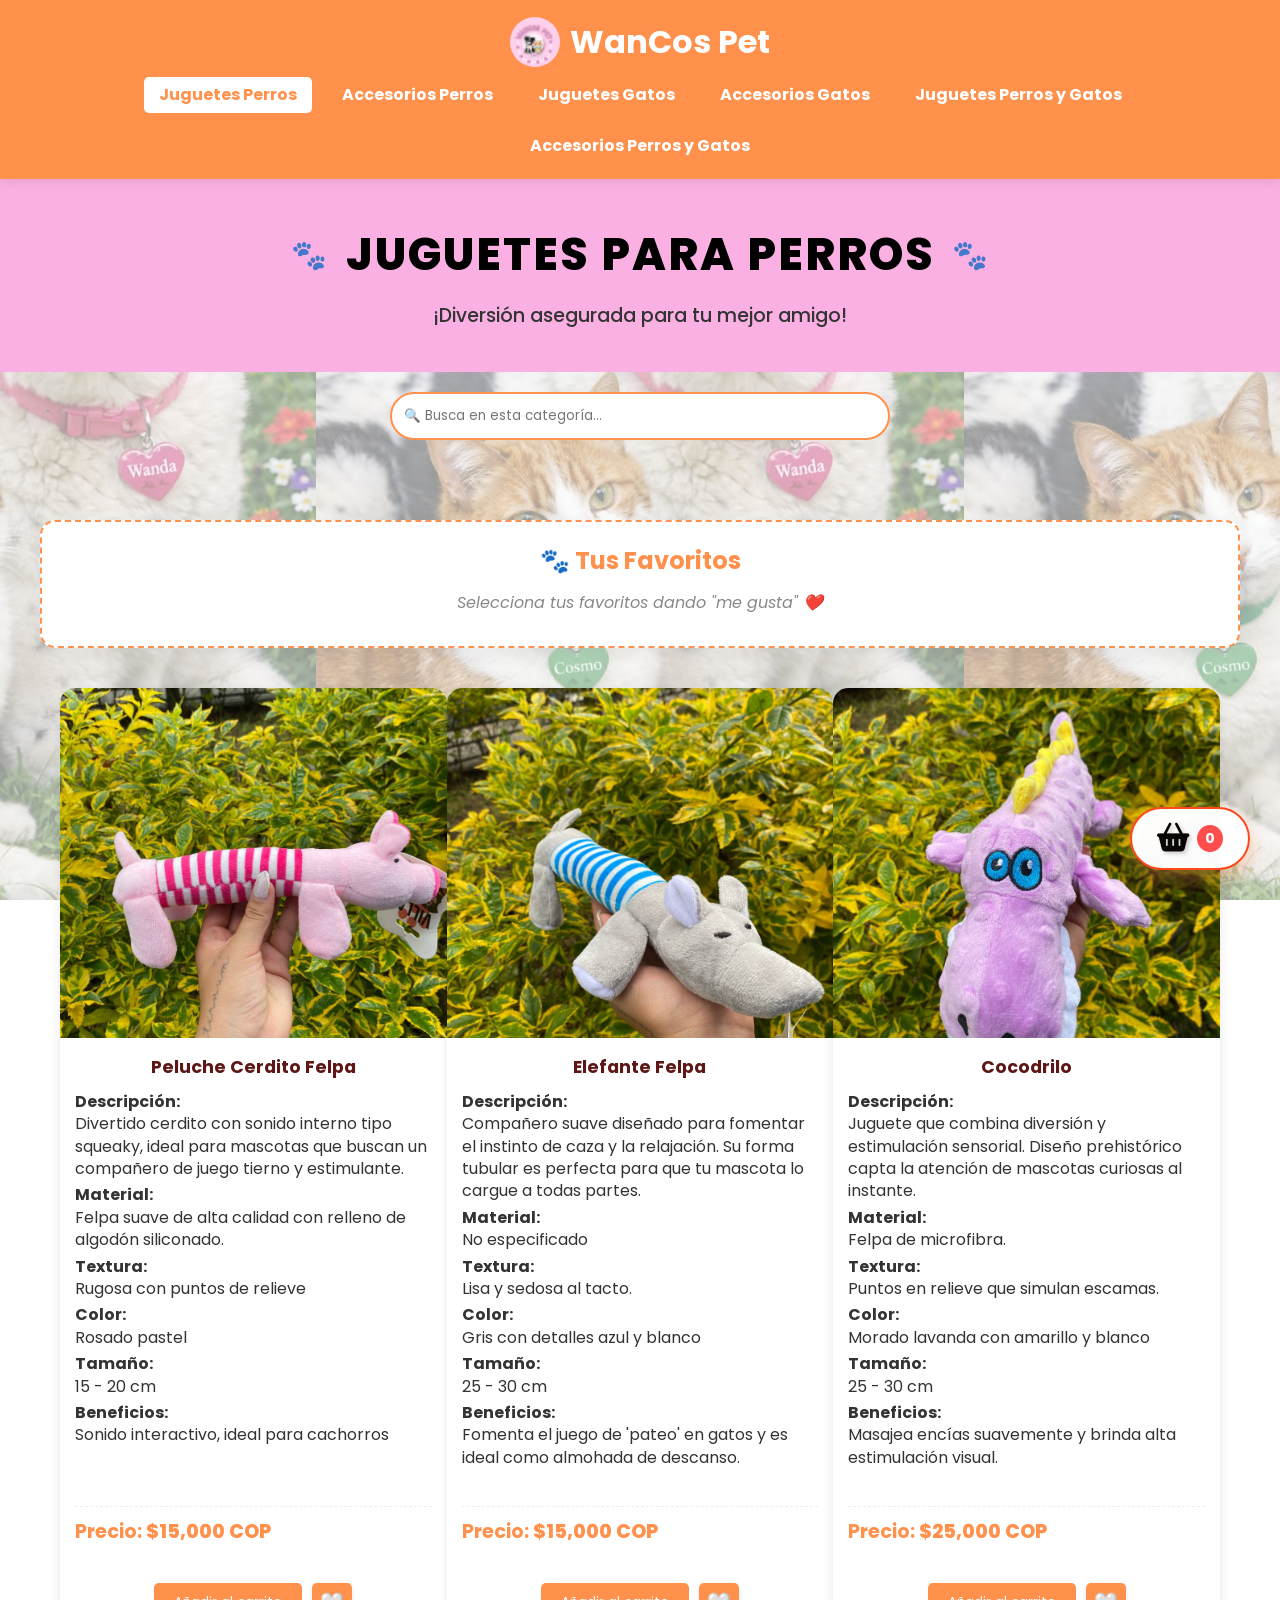
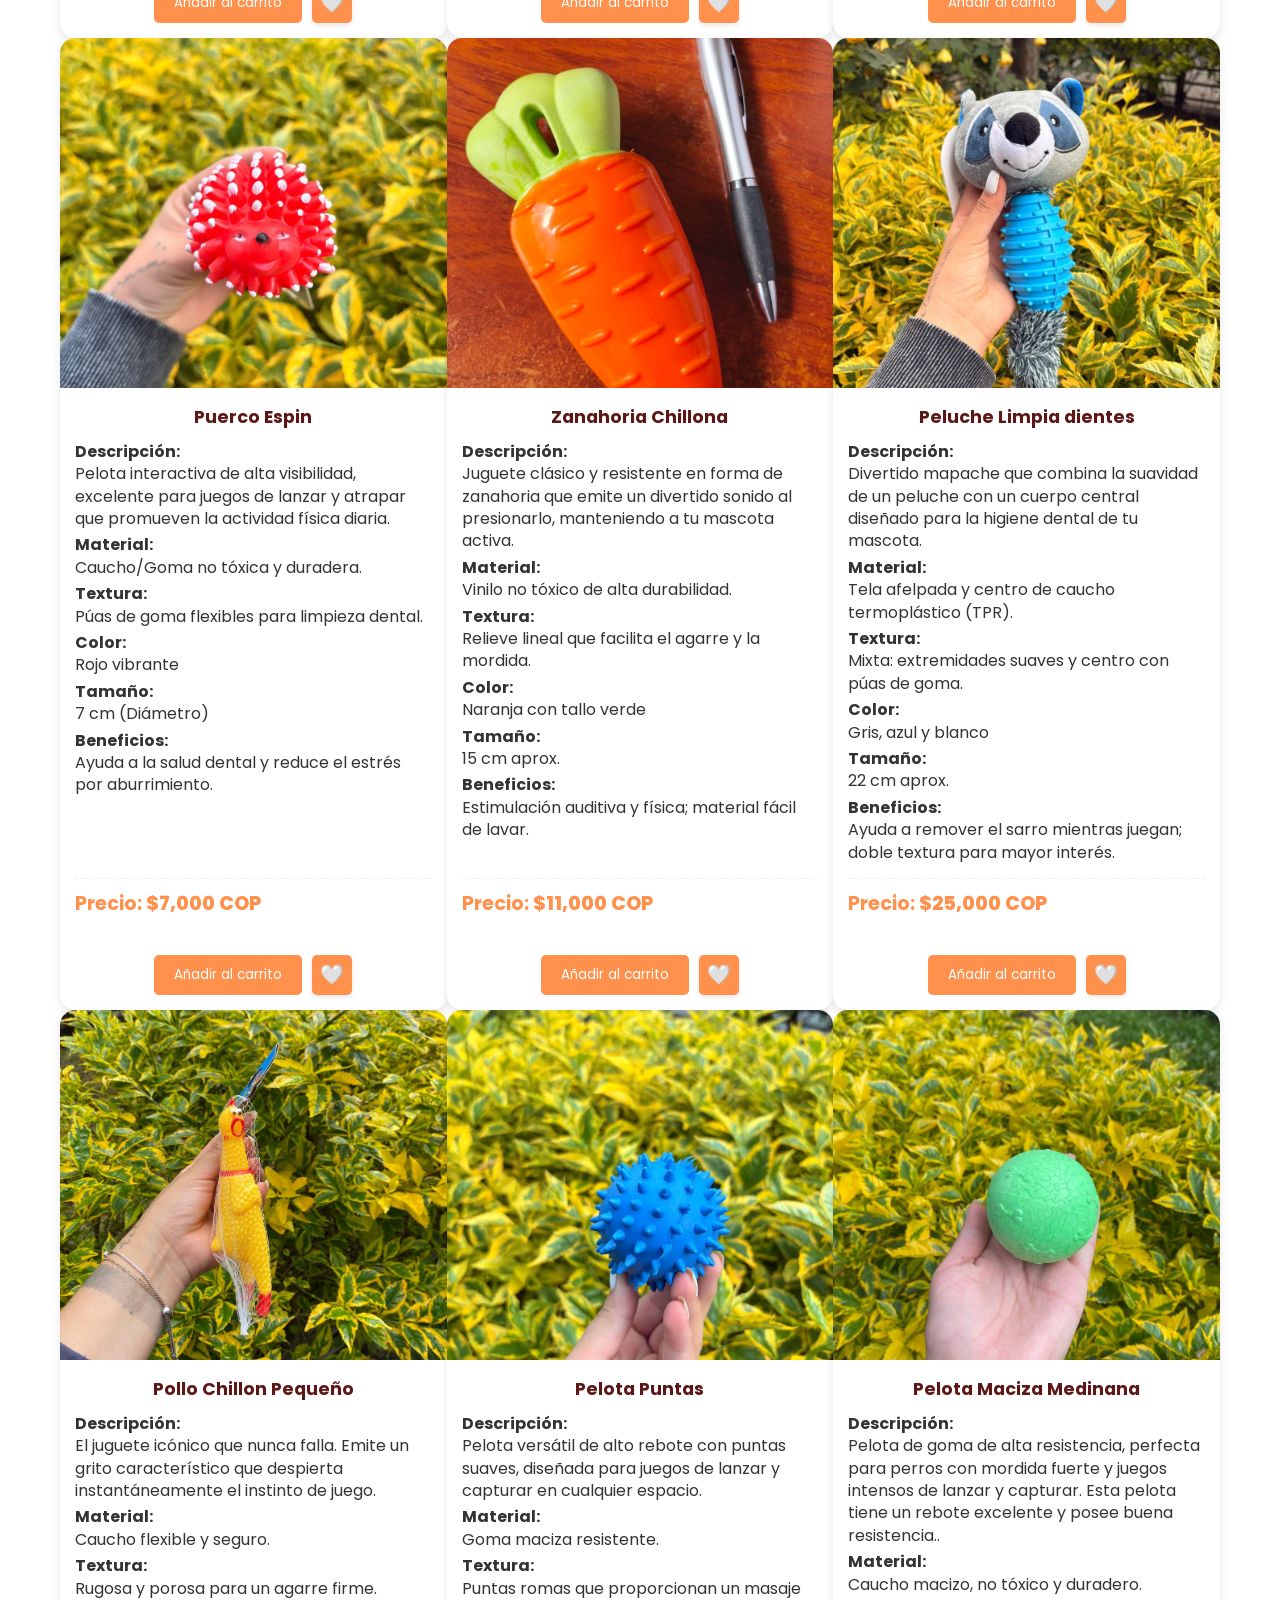
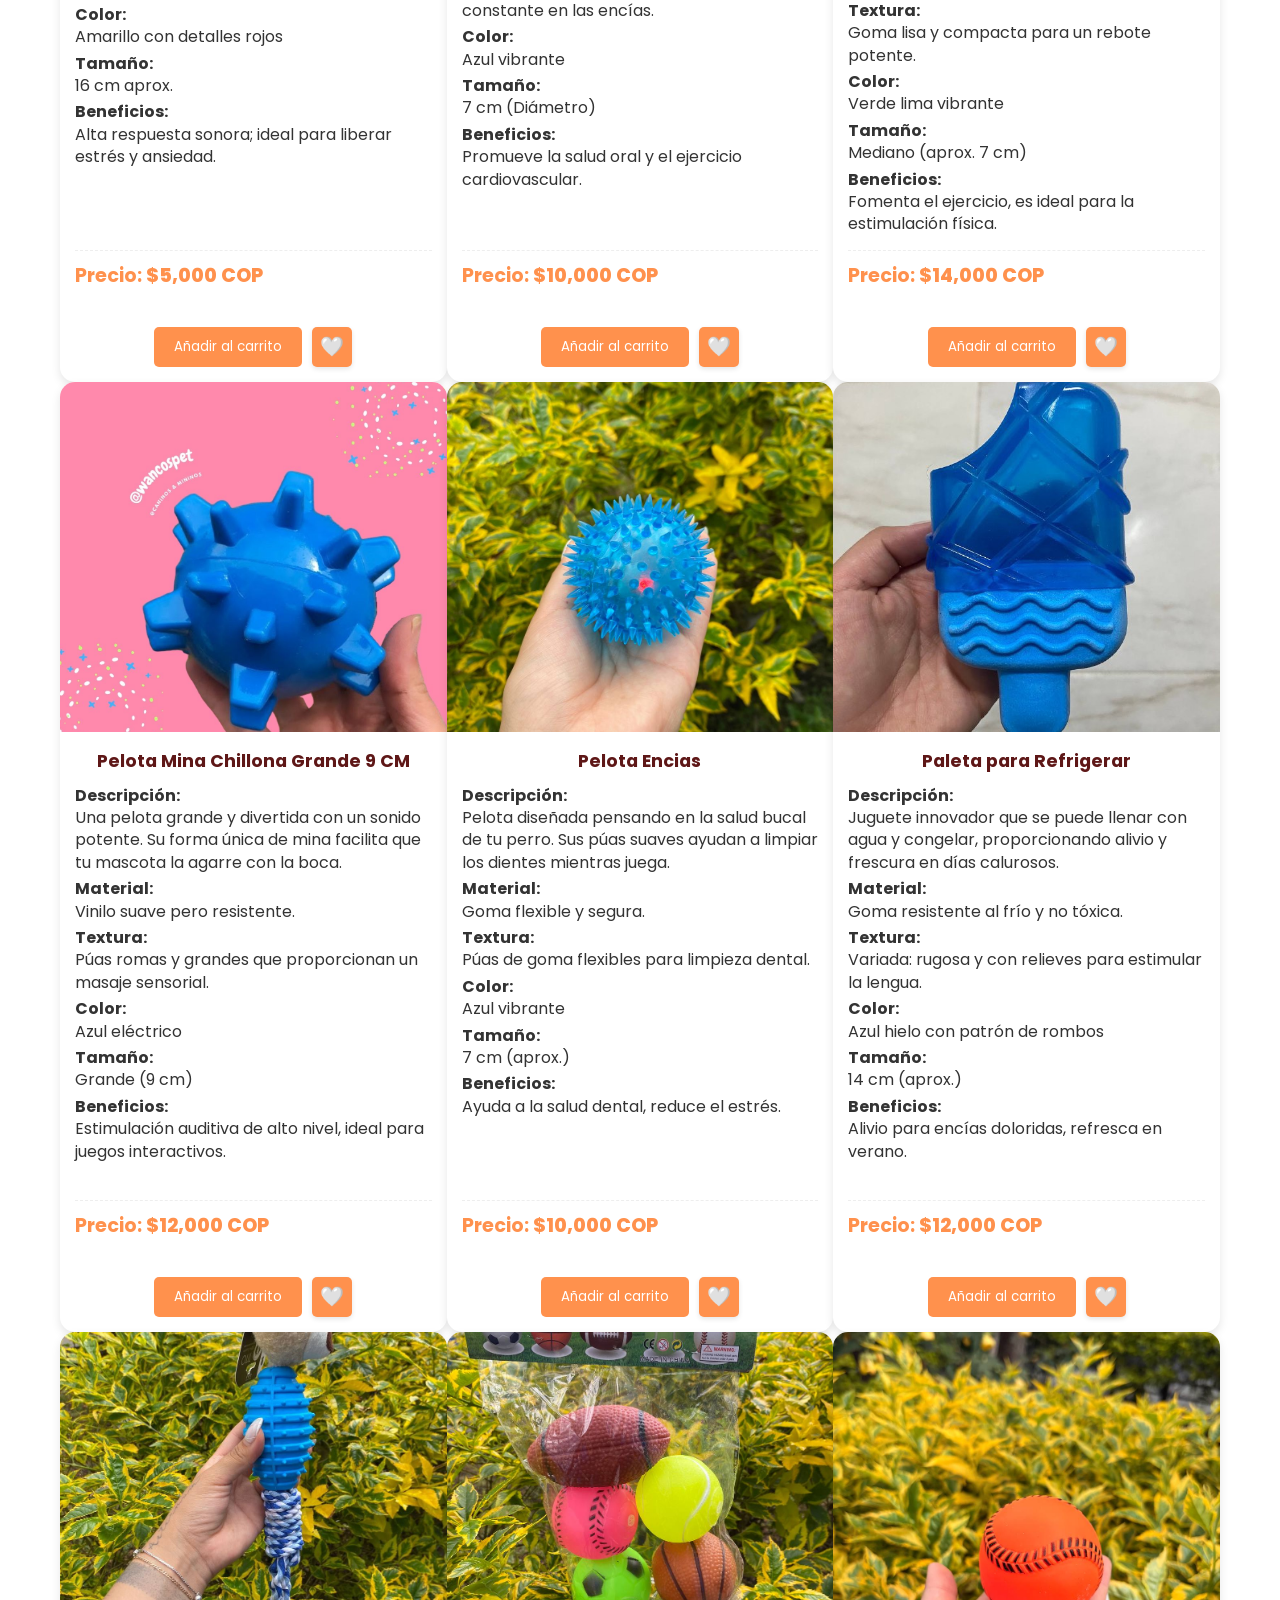
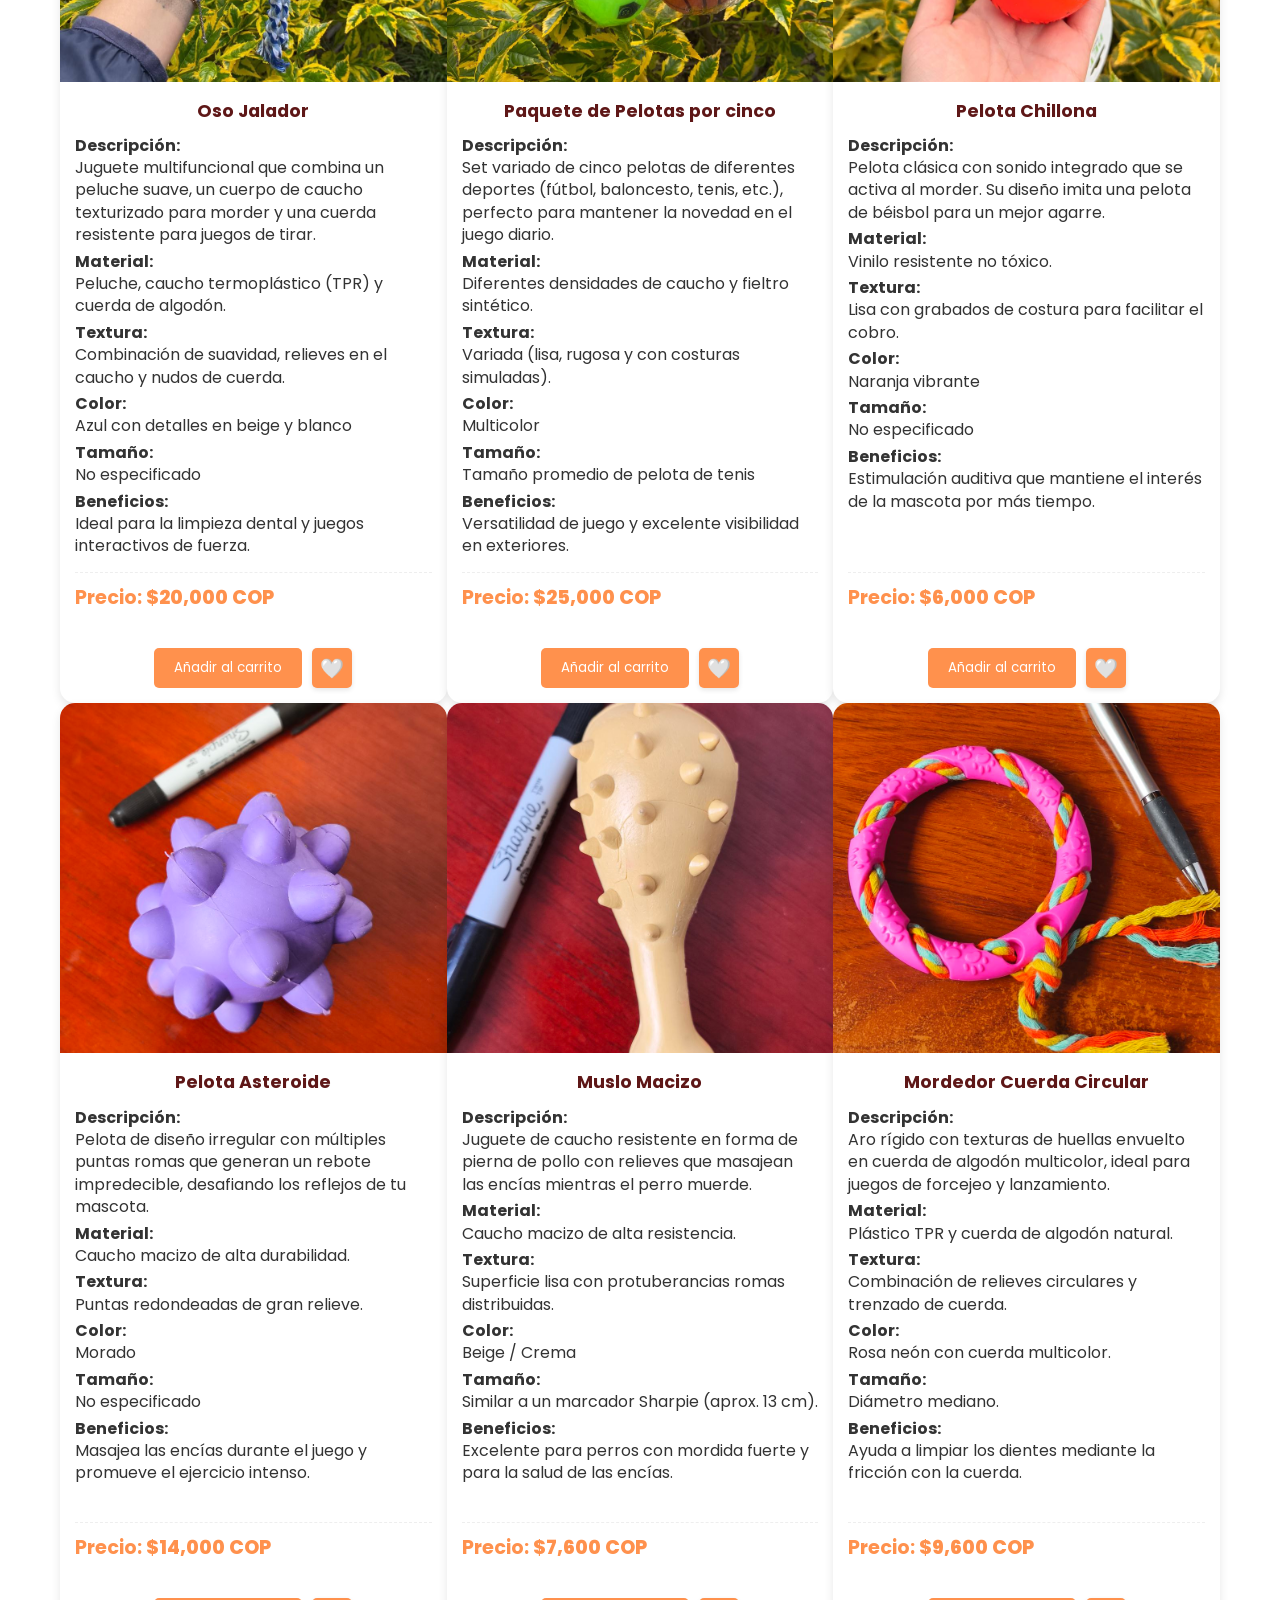
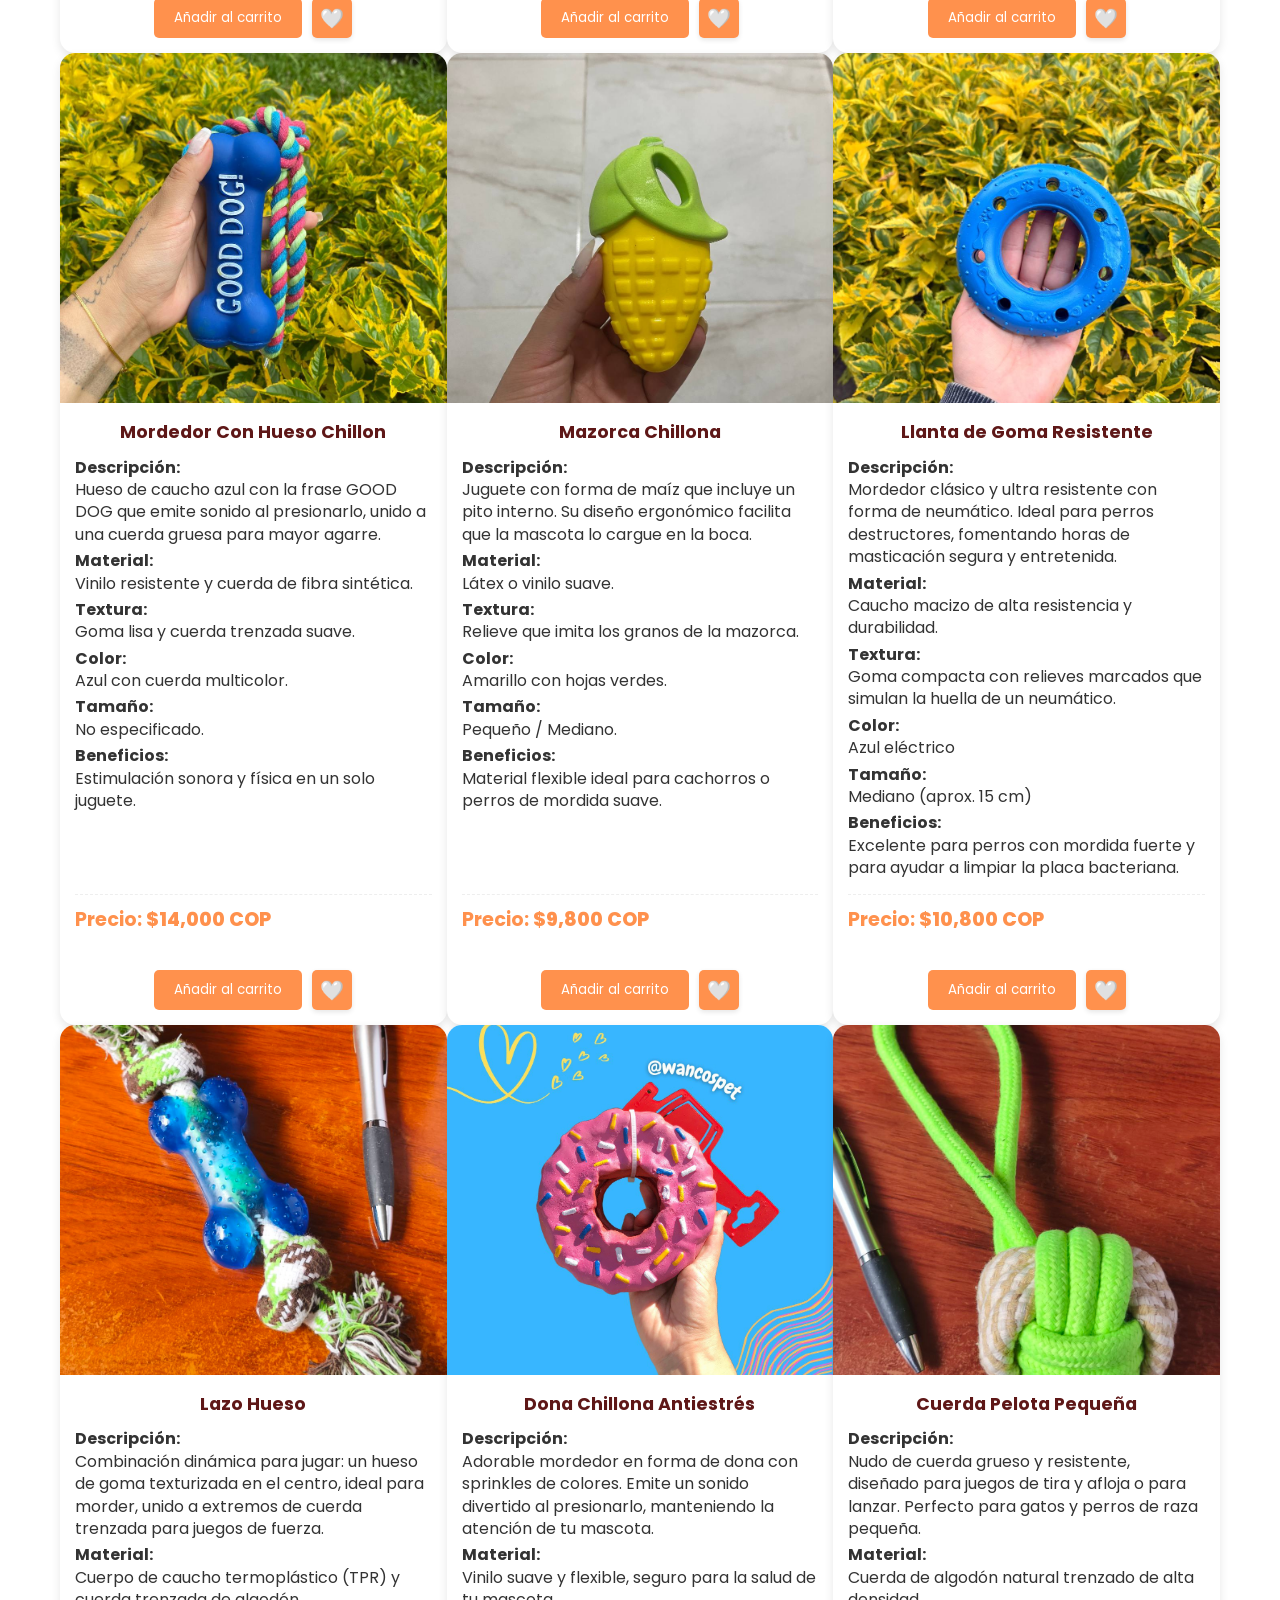
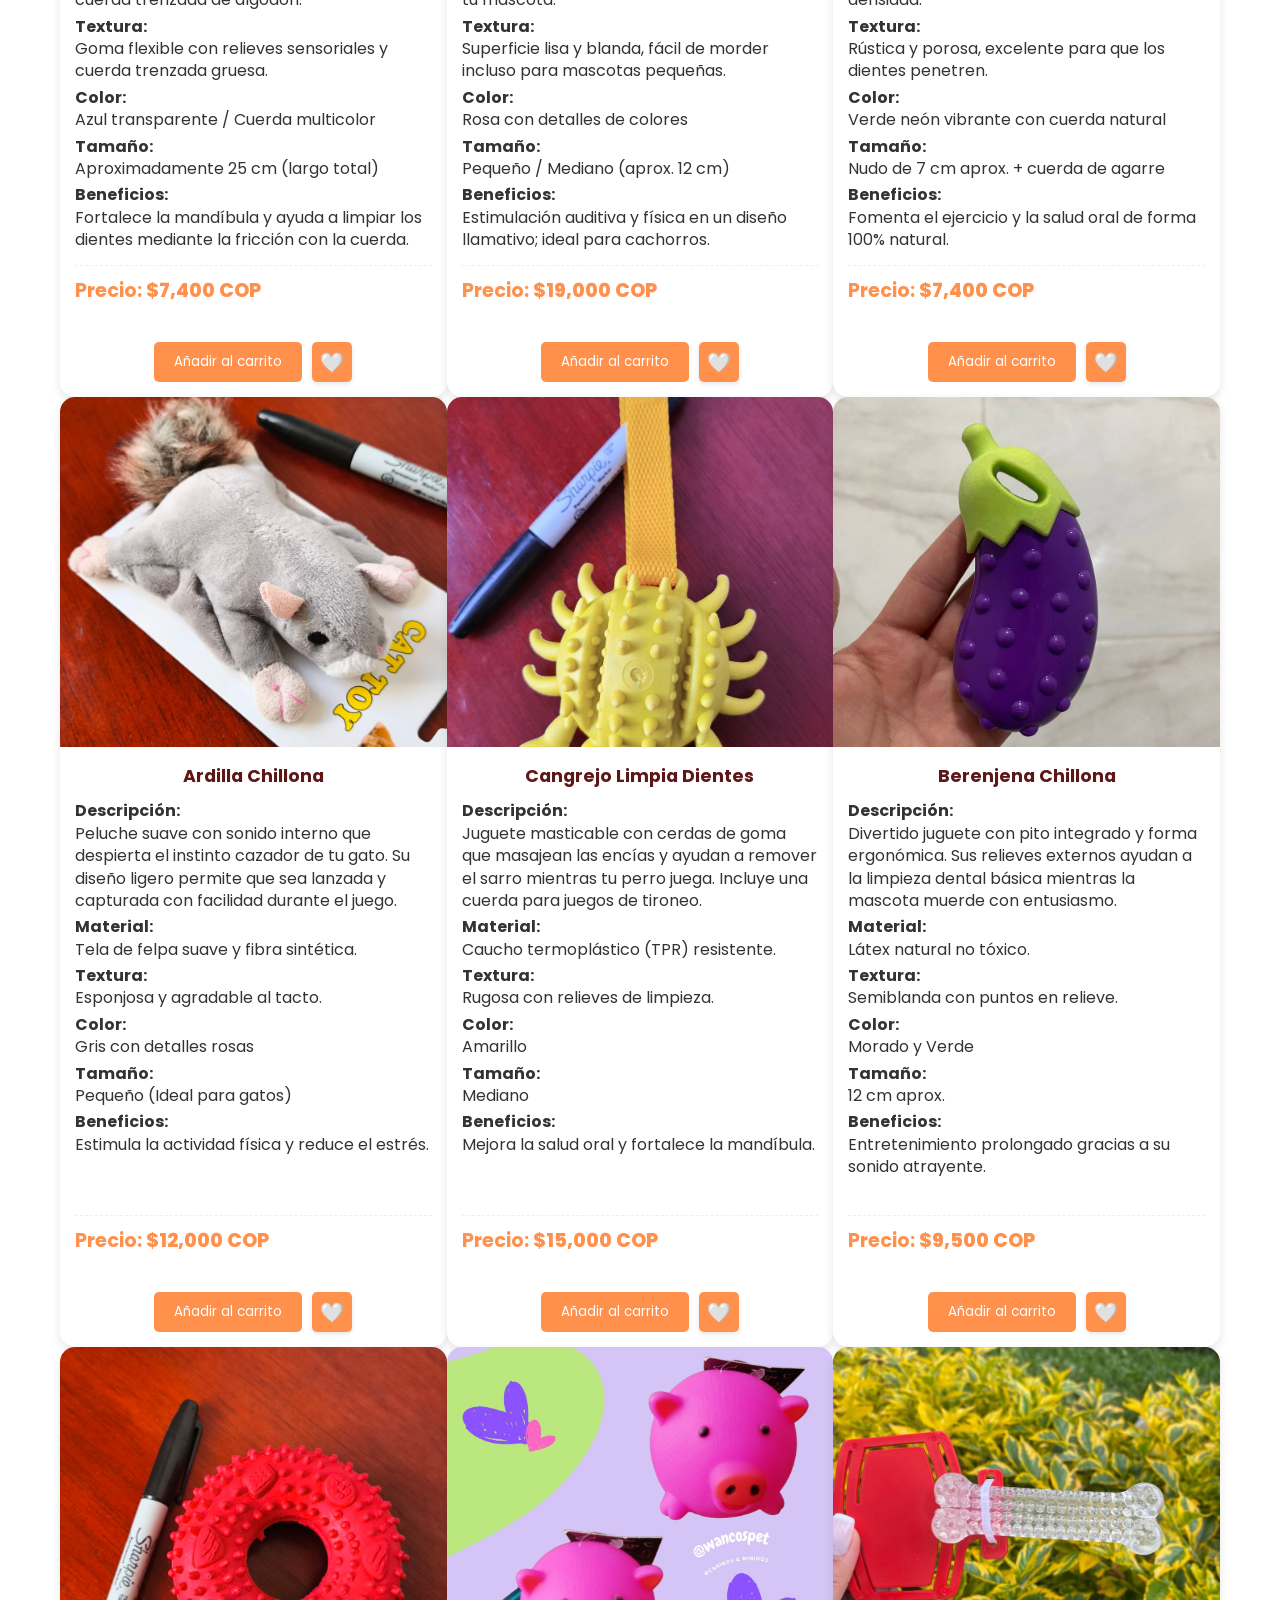
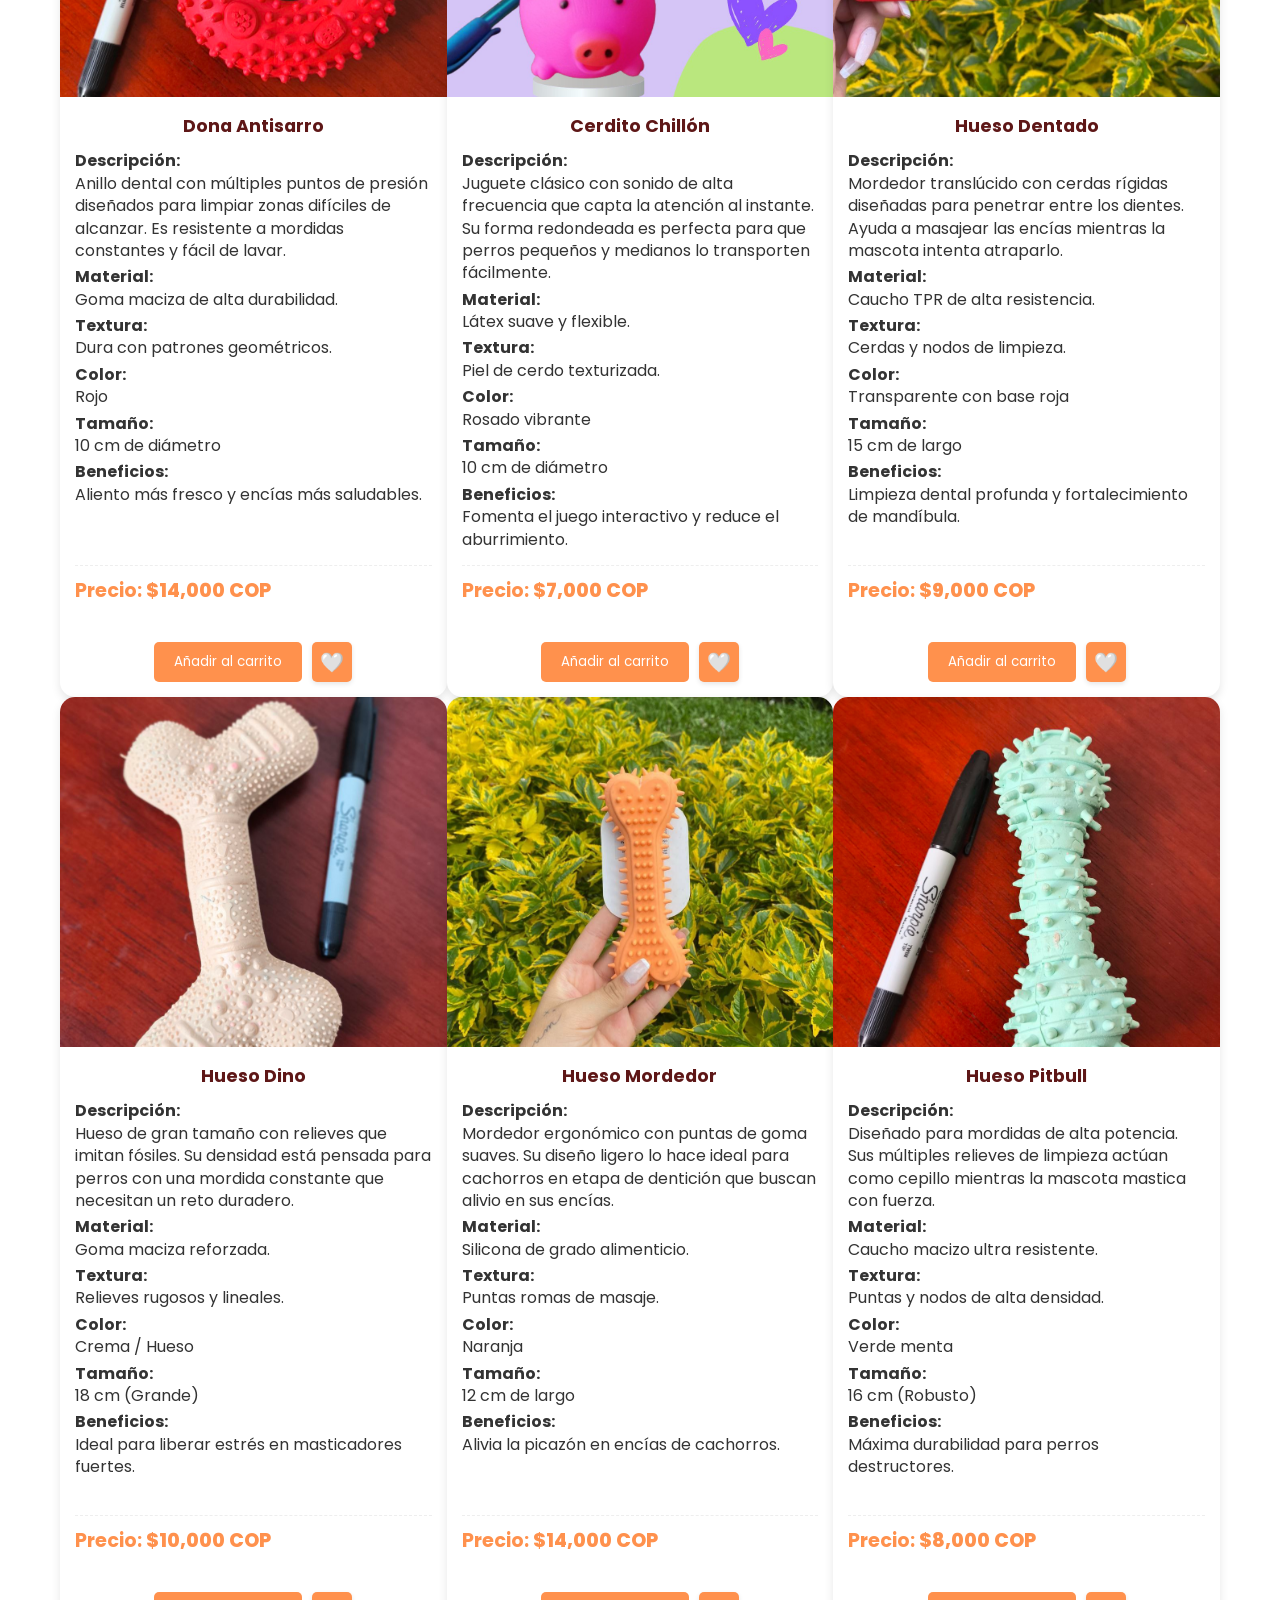
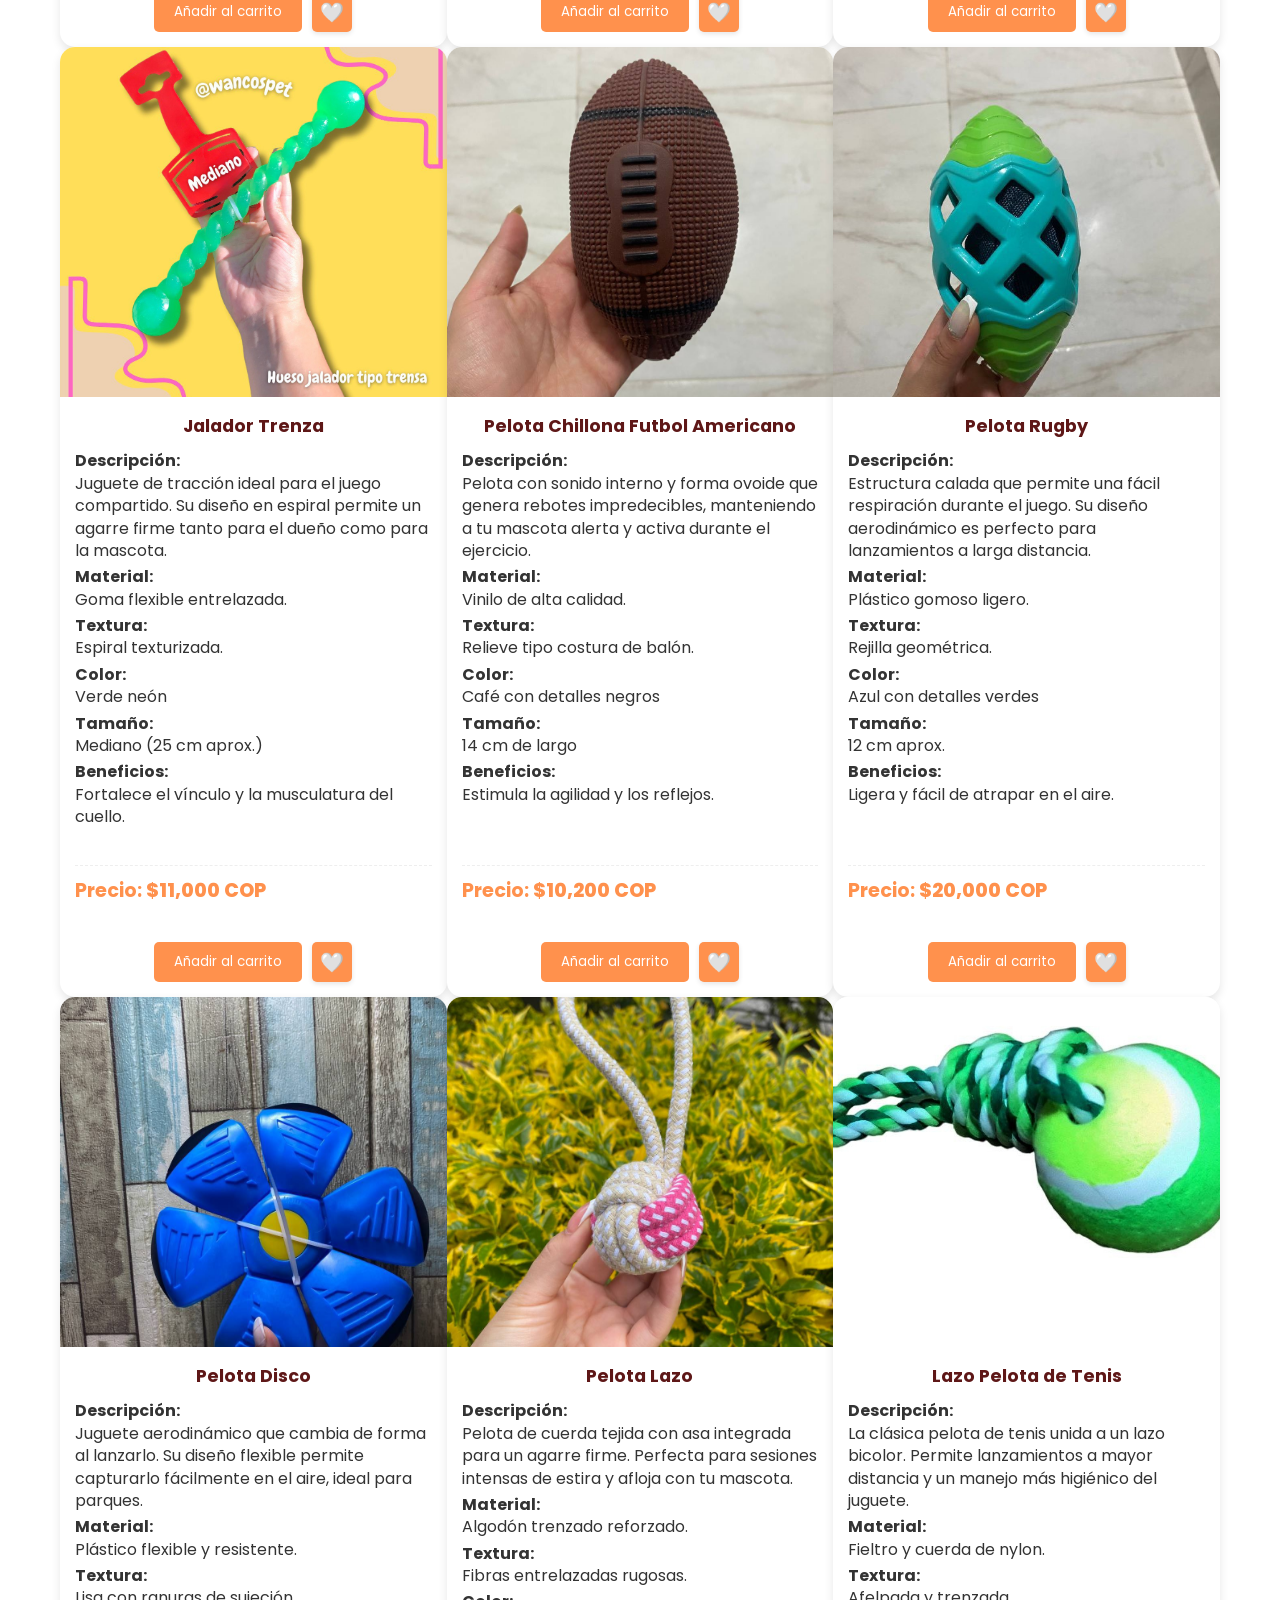
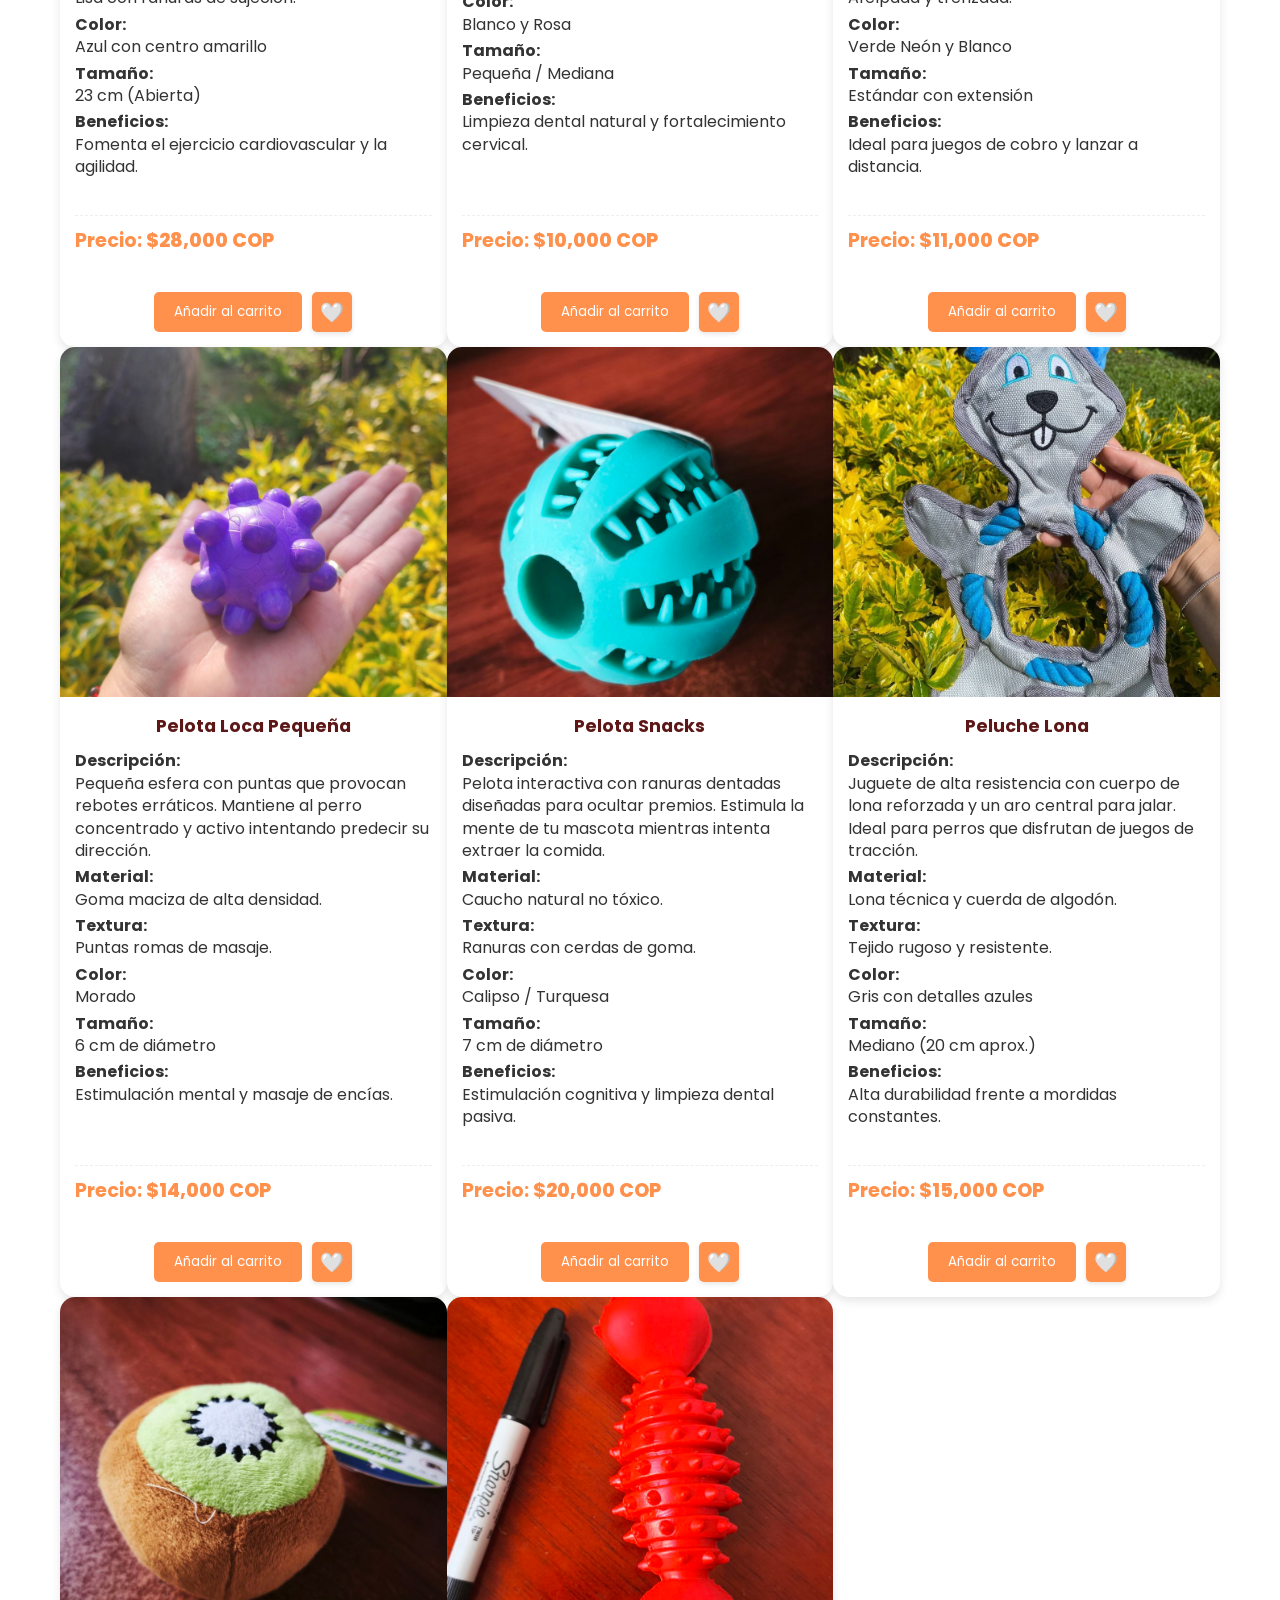
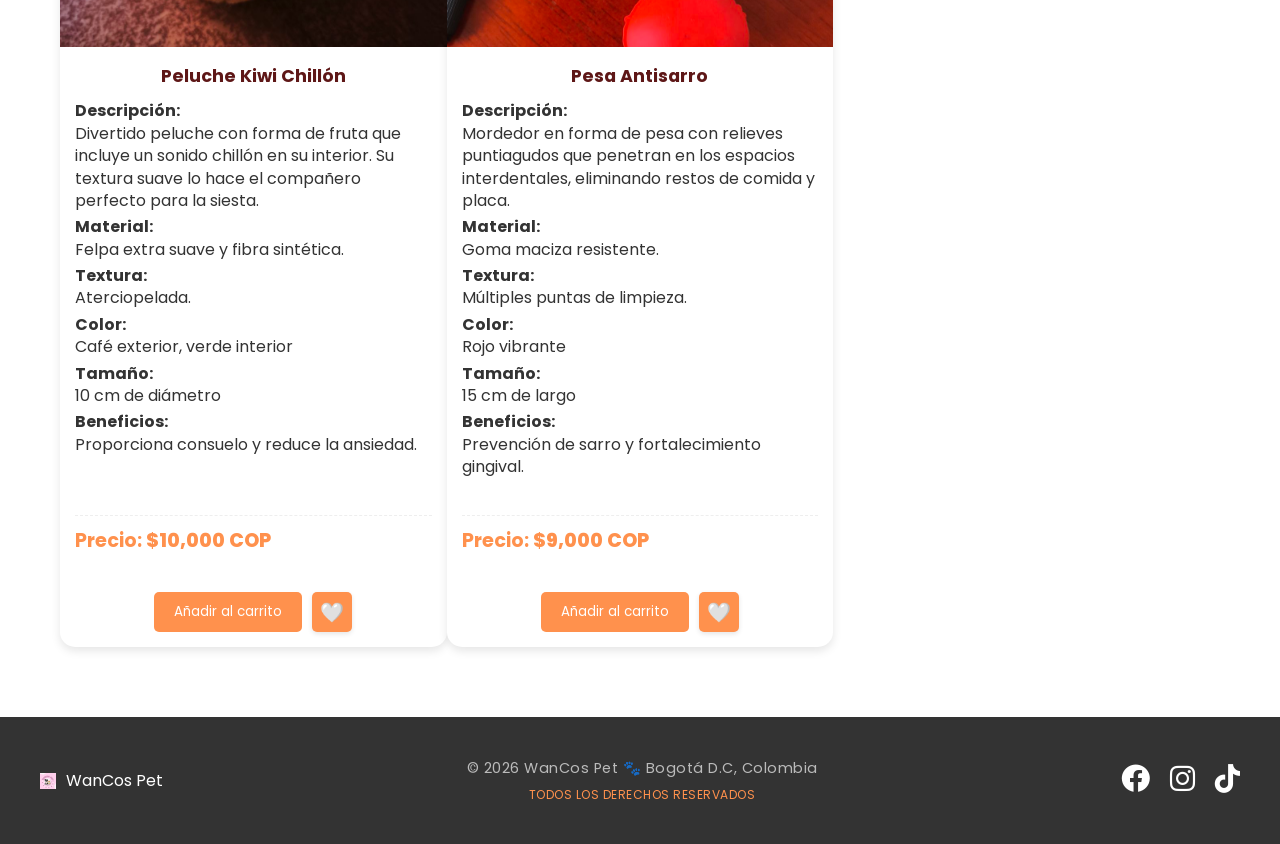
==== commit 7611d5b3: "Unificación de diseño de carrito y formulario de envío en todos los archivos HTML" ====
--- a/index.html
+++ b/index.html
@@ -164,7 +164,6 @@
           >
             <option value="Efectivo">💵 Efectivo (Contra entrega)</option>
             <option value="Nequi">📱 Nequi</option>
-            <option value="Daviplata">📲 Daviplata</option>
           </select>
 
           <button
--- a/estilos.css
+++ b/estilos.css
@@ -148,6 +148,7 @@
   padding: 20px;
   max-width: 1200px;
   margin: 0 auto;
+  align-items: stretch;
 }
 
 .producto {
@@ -158,6 +159,7 @@
   display: flex;
   flex-direction: column;
   transition: transform 0.3s;
+  height: 100%; /* Para que todas las tarjetas tengan la misma altura, lo que ayuda a alinear los precios al fondo */
 }
 
 .producto:hover {
@@ -172,6 +174,7 @@
 }
 
 .producto-info {
+  flex-grow: 1;
   padding: 15px;
   text-align: left;
   min-height: 600px;
@@ -179,6 +182,7 @@
   flex-direction: column;
   justify-content: flex-start;
   gap: 10px;
+  height: 100%; /* Para que el producto ocupe toda la altura disponible, lo que ayuda a alinear los precios al fondo */
 }
 
 .price {
@@ -191,11 +195,12 @@
 }
 
 .producto-detalles-texto p {
-  margin-bottom: 12px; /* Ajusta este valor según el espacio que desees */
+  margin-bottom: 4px; /* Ajusta este valor según el espacio que desees */
   line-height: 1.4; /* Esto también ayuda a que el texto no se vea amontonado */
   flex-grow: 1; /* Esto le dice a la descripción: "Ocupa todo el espacio que puedas" */
   display: flex;
   flex-direction: column;
+  flex-grow: 1;
 }
 
 .producto-info button {
@@ -437,7 +442,7 @@
     position: fixed;
     bottom: 30px;
     right: 30px;
-    z-index: 10001 !important; 
+    z-index: 10001 !important;
     transform: scale(0.85);
   }
 
@@ -518,6 +523,30 @@
   font-size: 1.2rem;
   transition: all 0.3s ease;
   box-shadow: 0 2px 5px rgba(0, 0, 0, 0.1);
+}
+
+/*Boton de videos*/
+.btn-video-flotante {
+  position: absolute;
+  top: 15px;
+  left: 15px;
+  z-index: 5;
+  background: #ff914d;
+  color: white !important;
+  padding: 6px 12px;
+  border-radius: 20px;
+  font-size: 0.8rem;
+  text-decoration: none;
+  display: flex;
+  align-items: center;
+  gap: 5px;
+  box-shadow: 0 4px 8px rgba(0, 0, 0, 0.2);
+  font-weight: bold;
+}
+
+.btn-video-flotante:hover {
+  background: #ff4d4d;
+  transform: scale(1.05);
 }
 
 .btn-favorito.activo {
@@ -569,3 +598,93 @@
   object-fit: cover;
   border-radius: 15px 15px 0 0;
 }
+
+/* Descripción dentro de Fancybox */
+.fancy-descripcion {
+  padding: 20px;
+  background: rgba(40, 40, 40, 0.9); /* Gris minimalista con transparencia */
+  color: white;
+  border-radius: 10px;
+  max-width: 300px;
+}
+
+.fancy-descripcion h4 {
+  color: #ff914d;
+  margin-bottom: 10px;
+  text-transform: uppercase;
+}
+
+/* Forzar que el video ocupe el espacio correcto */
+
+/* Ajuste para que el texto en la ventana del video sea legible */
+
+.fancybox__content > video {
+  margin-bottom: 40px !important; /* Deja espacio para el texto abajo */
+}
+
+/* --- DISEÑO PERSONALIZADO FANCYBOX WANCOS --- */
+
+/* 1. Recuadro Rojo: Descripción a la izquierda con estilo minimalista */
+.fancybox__caption {
+  position: absolute !important;
+  left: 0;
+  top: 0;
+  width: 350px !important; /* Espacio para el recuadro rojo */
+  height: 100%;
+  background: rgba(20, 20, 20, 0.95) !important; /* Fondo oscuro */
+  padding: 40px 20px !important;
+  text-align: left !important;
+  z-index: 10;
+  display: flex;
+  flex-direction: column;
+  justify-content: flex-start;
+  border-right: 2px solid #ff914d; /* Línea naranja divisoria */
+}
+
+/* Estilo del Título (Naranja) y Texto (Blanco) dentro del caption */
+.fancybox__caption h4,
+.fancybox__caption strong {
+  color: #ff914d !important;
+  font-size: 1.4rem;
+  margin-bottom: 15px;
+  display: block;
+}
+
+.fancybox__caption p {
+  color: #ffffff !important;
+  line-height: 1.6;
+  font-size: 1rem;
+}
+
+/* 2. Recuadro Verde: Espacio para la imagen/video al centro */
+.fancybox__content {
+  margin-left: 350px !important; /* Deja espacio para la descripción roja */
+  background: transparent !important;
+}
+
+/* 3. Recuadro Azul: Miniaturas en la parte inferior */
+.fancybox__thumbs {
+  background: rgba(0, 0, 0, 0.5) !important;
+  padding: 10px 0 !important;
+}
+
+/* 4. Recuadros Amarillos: Mantener controles visibles */
+.fancybox__toolbar,
+.fancybox__nav {
+  color: #fff !important;
+  text-shadow: 1px 1px 2px #000;
+}
+
+/* Ajuste para móviles: Si la pantalla es pequeña, volvemos al diseño normal */
+@media (max-width: 900px) {
+  .fancybox__caption {
+    position: relative !important;
+    width: 100% !important;
+    height: auto !important;
+    border-right: none;
+    border-top: 2px solid #ff914d;
+  }
+  .fancybox__content {
+    margin-left: 0 !important;
+  }
+}
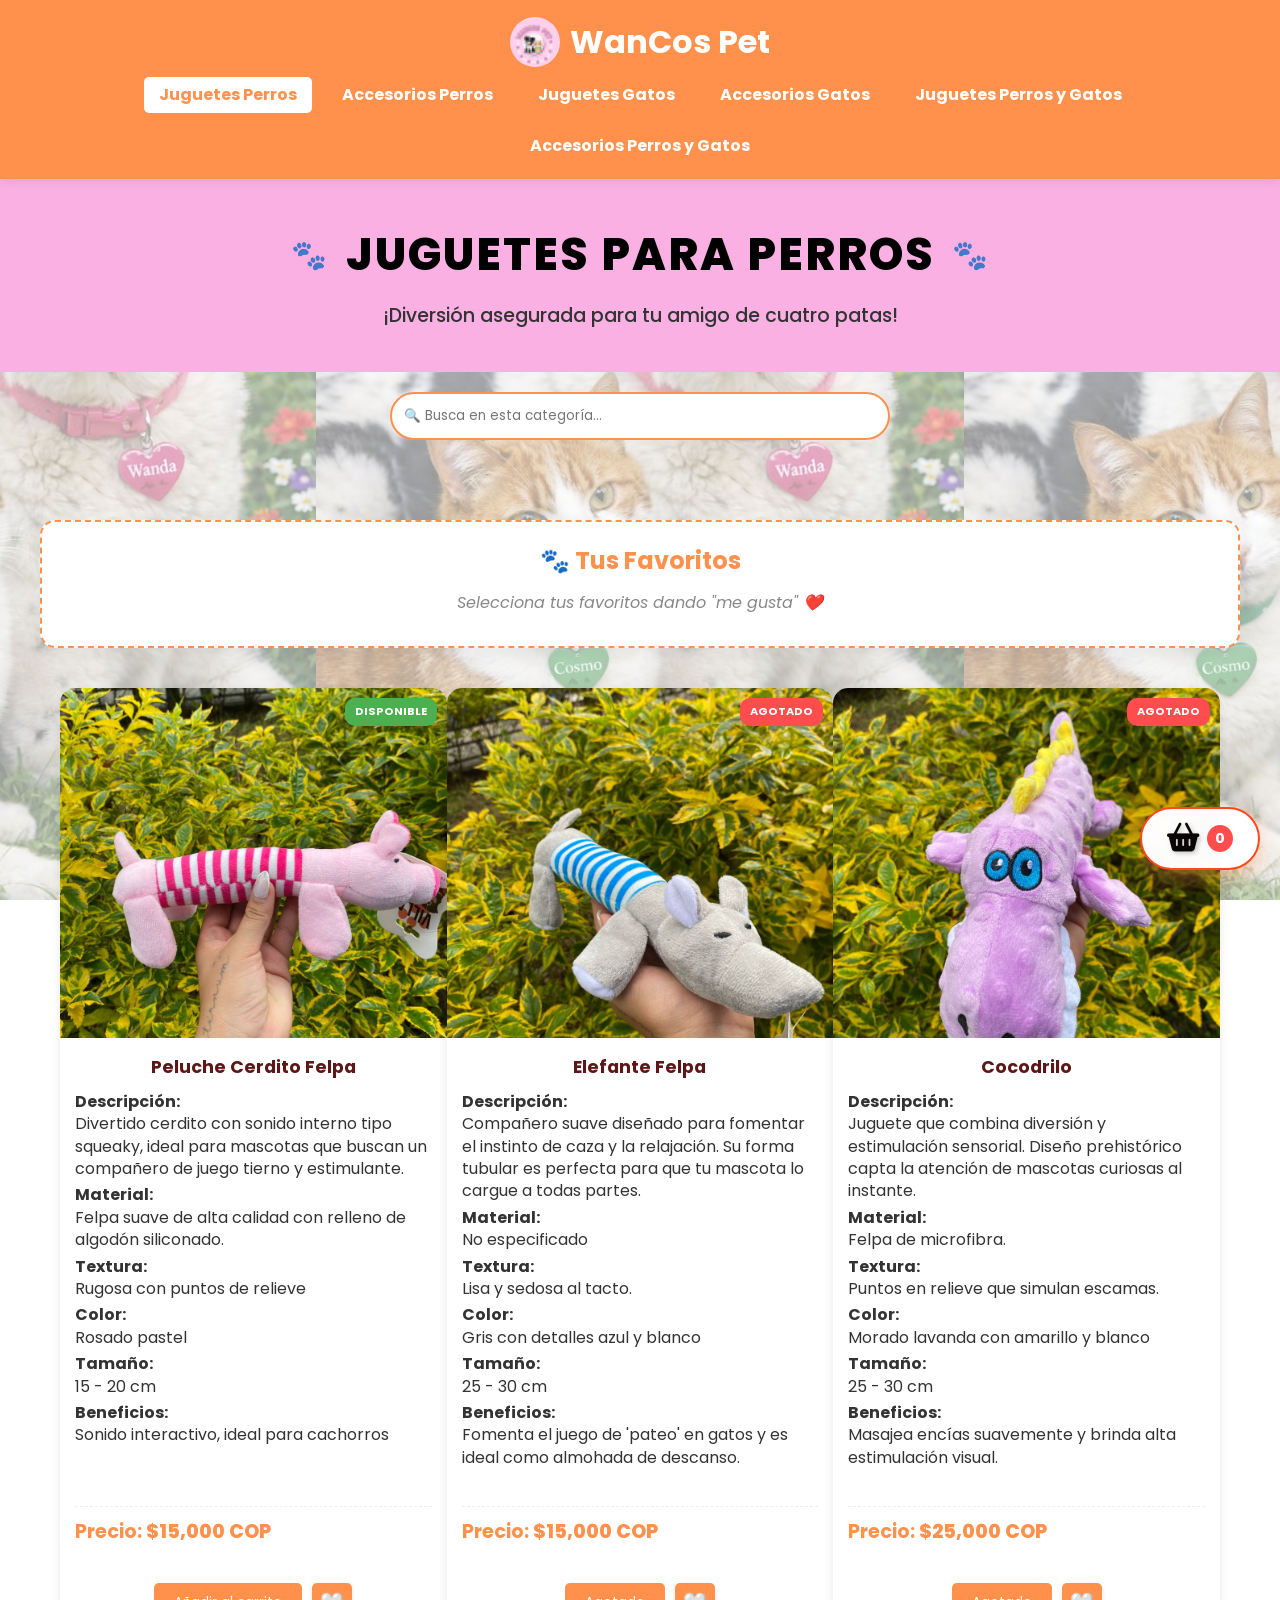
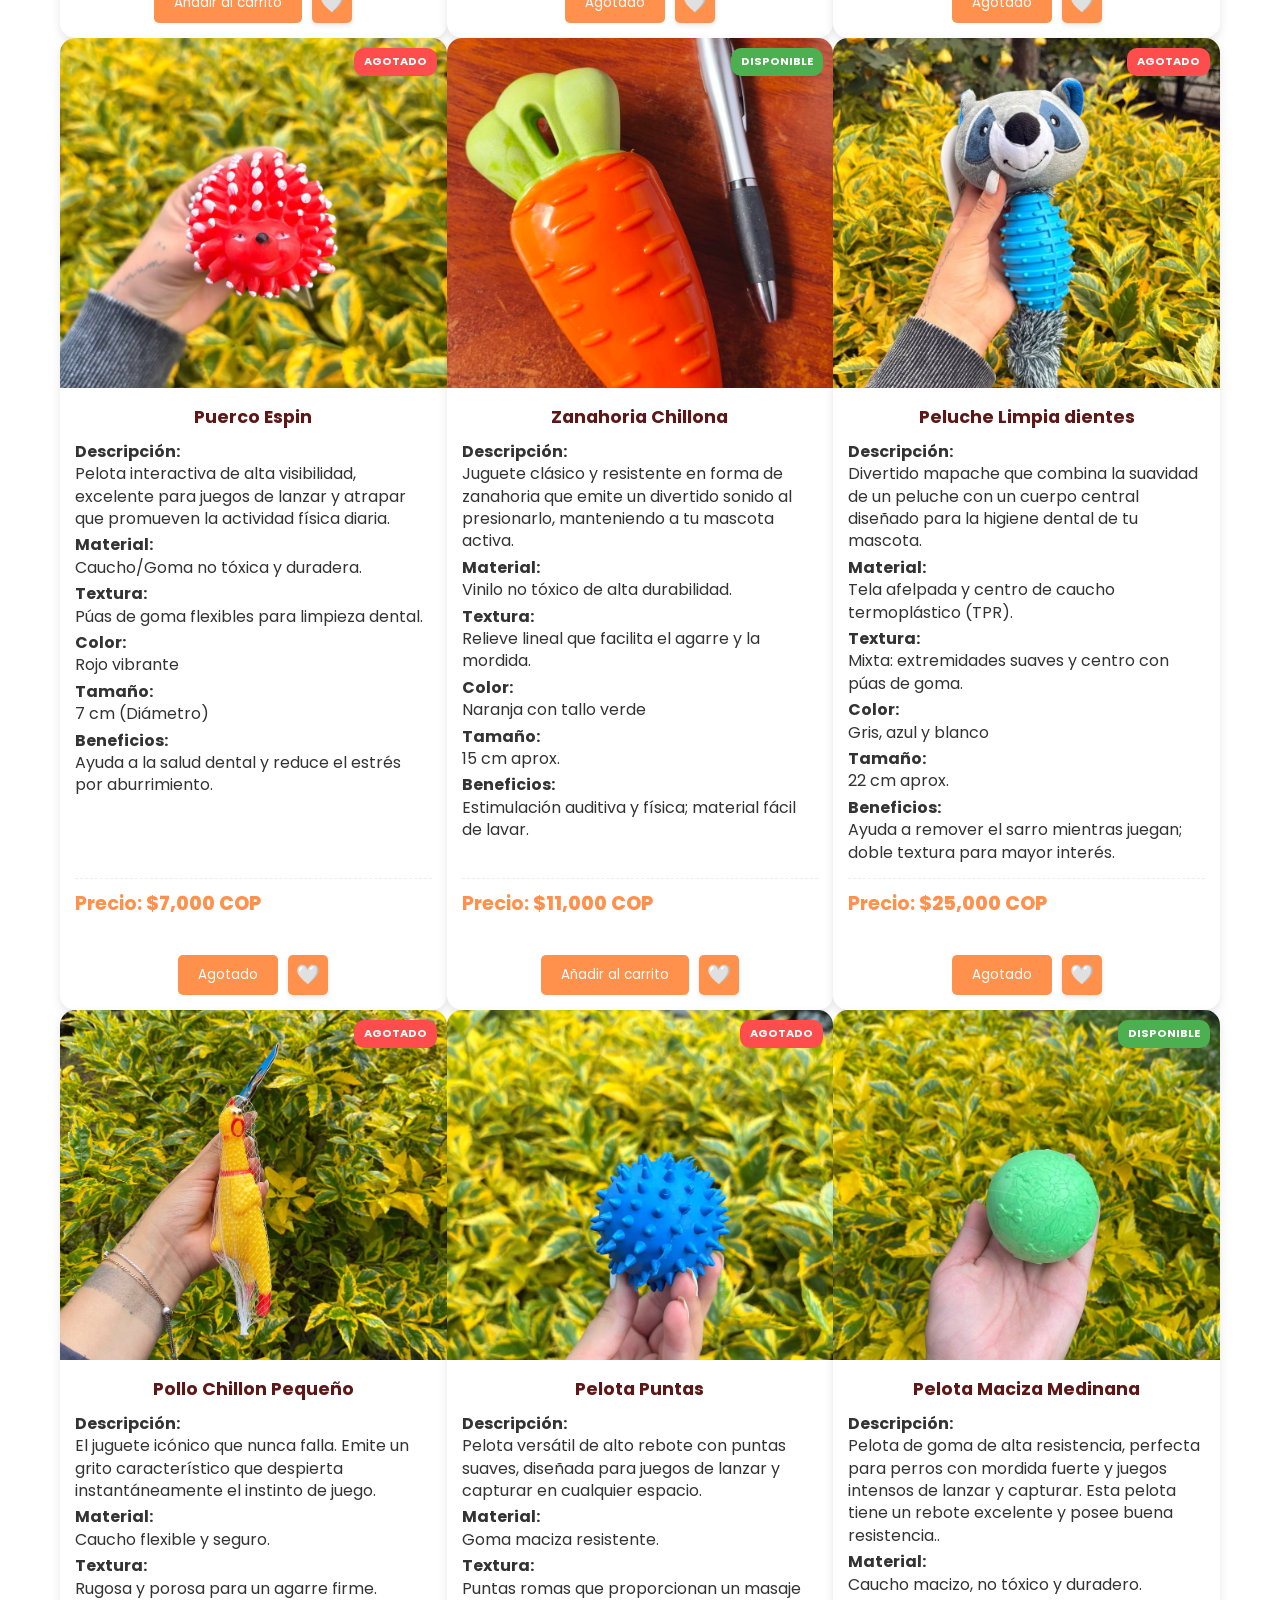
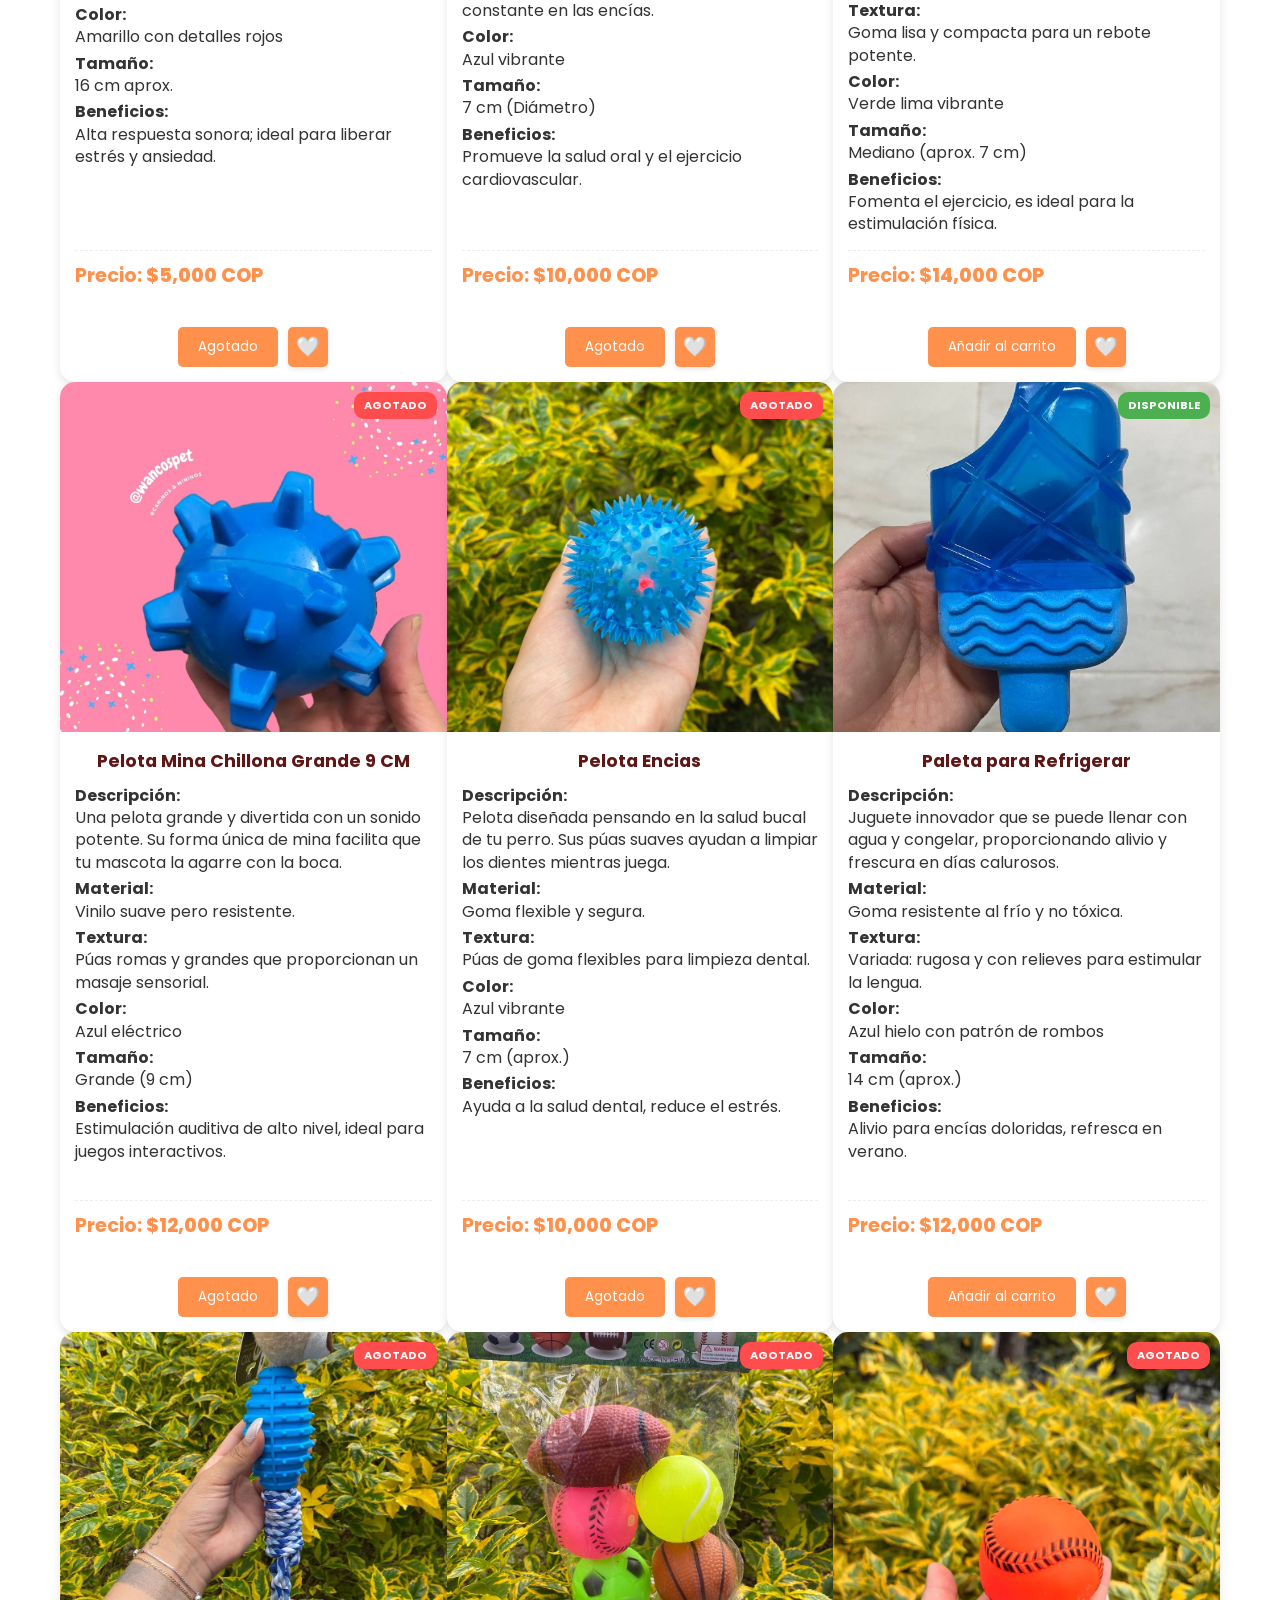
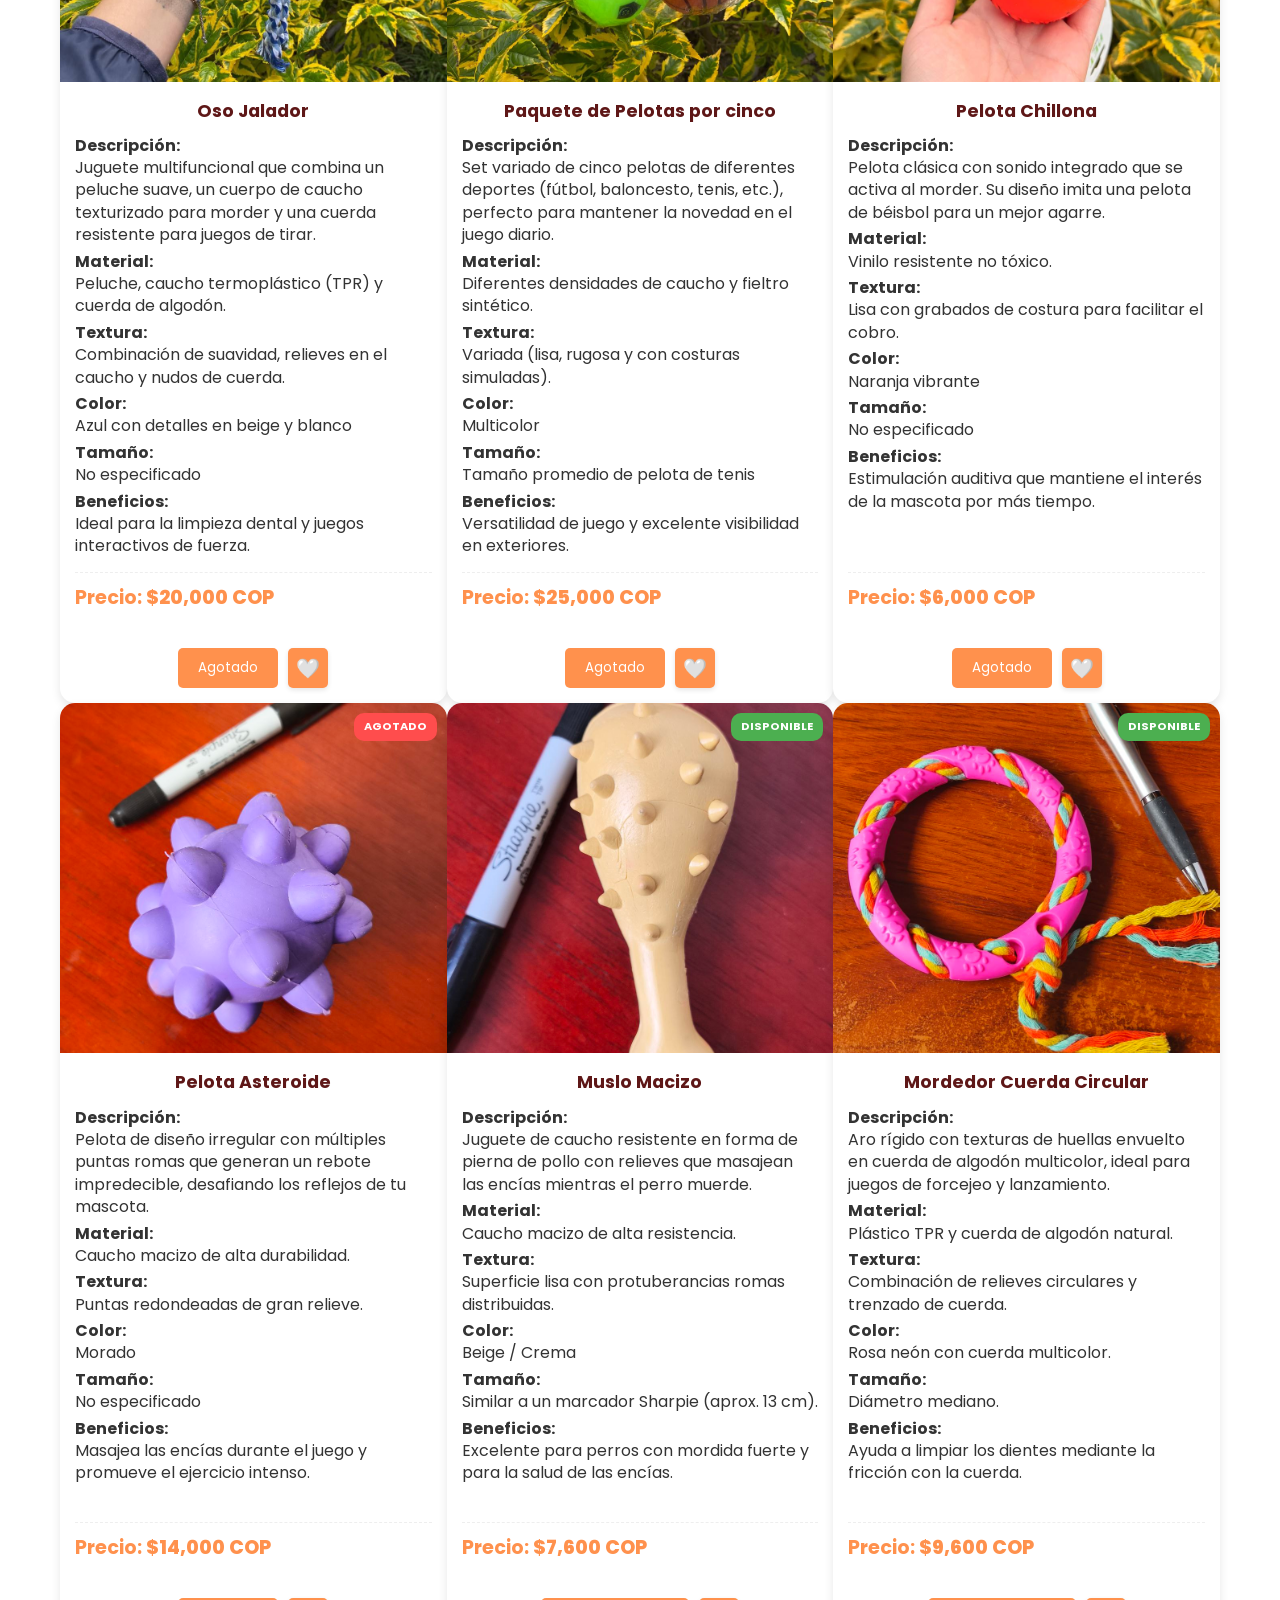
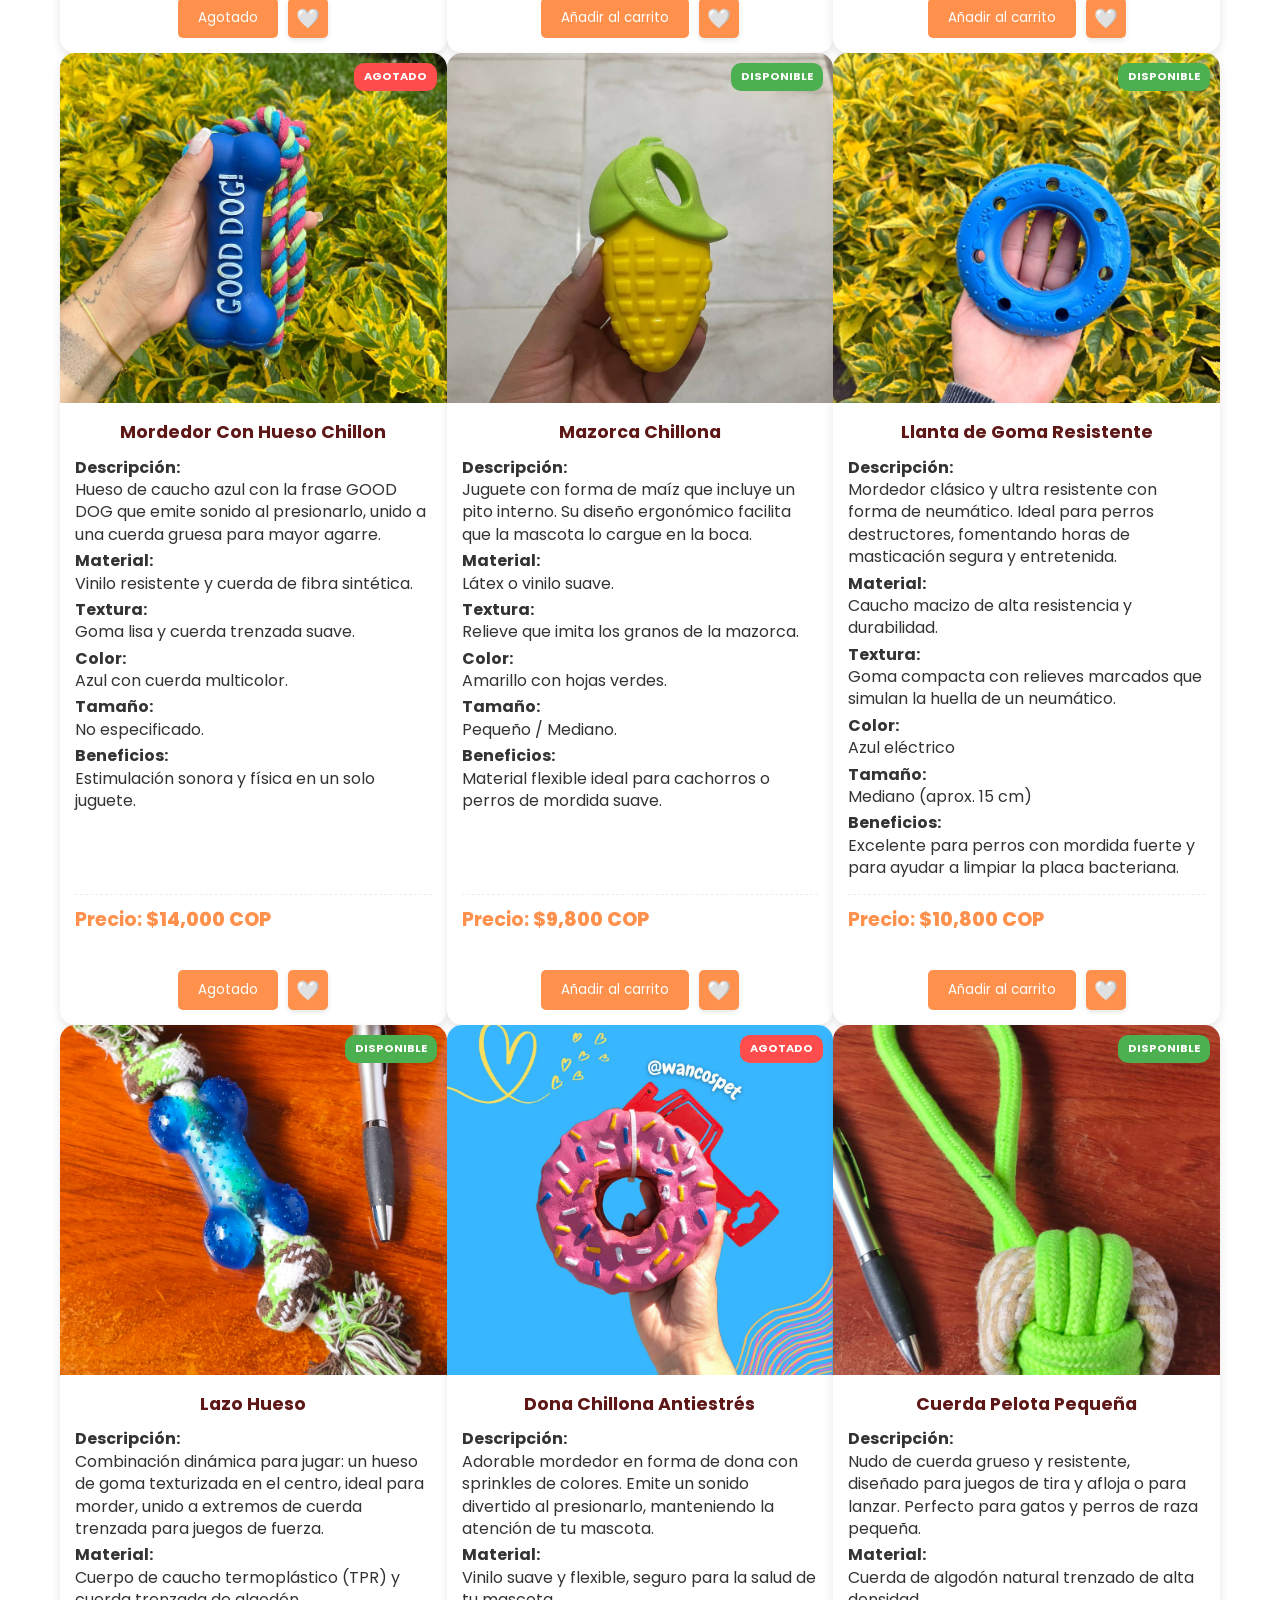
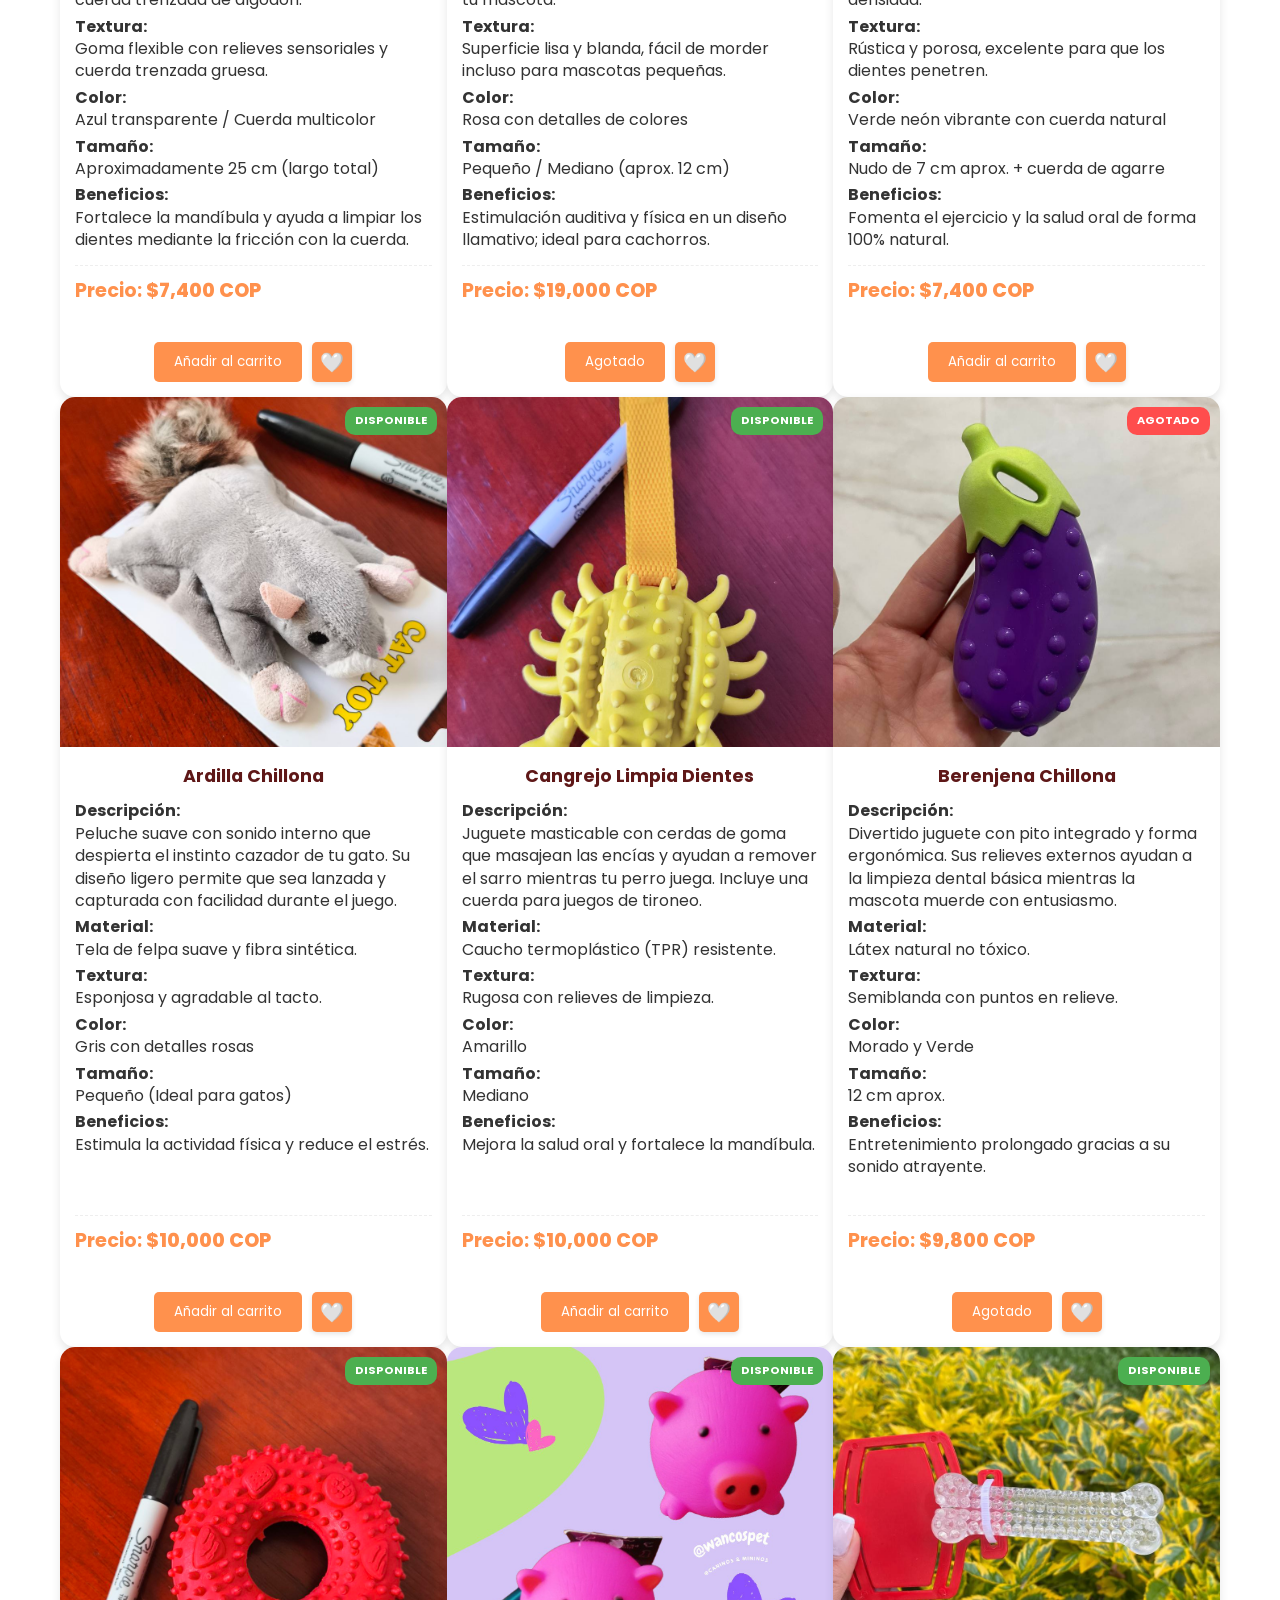
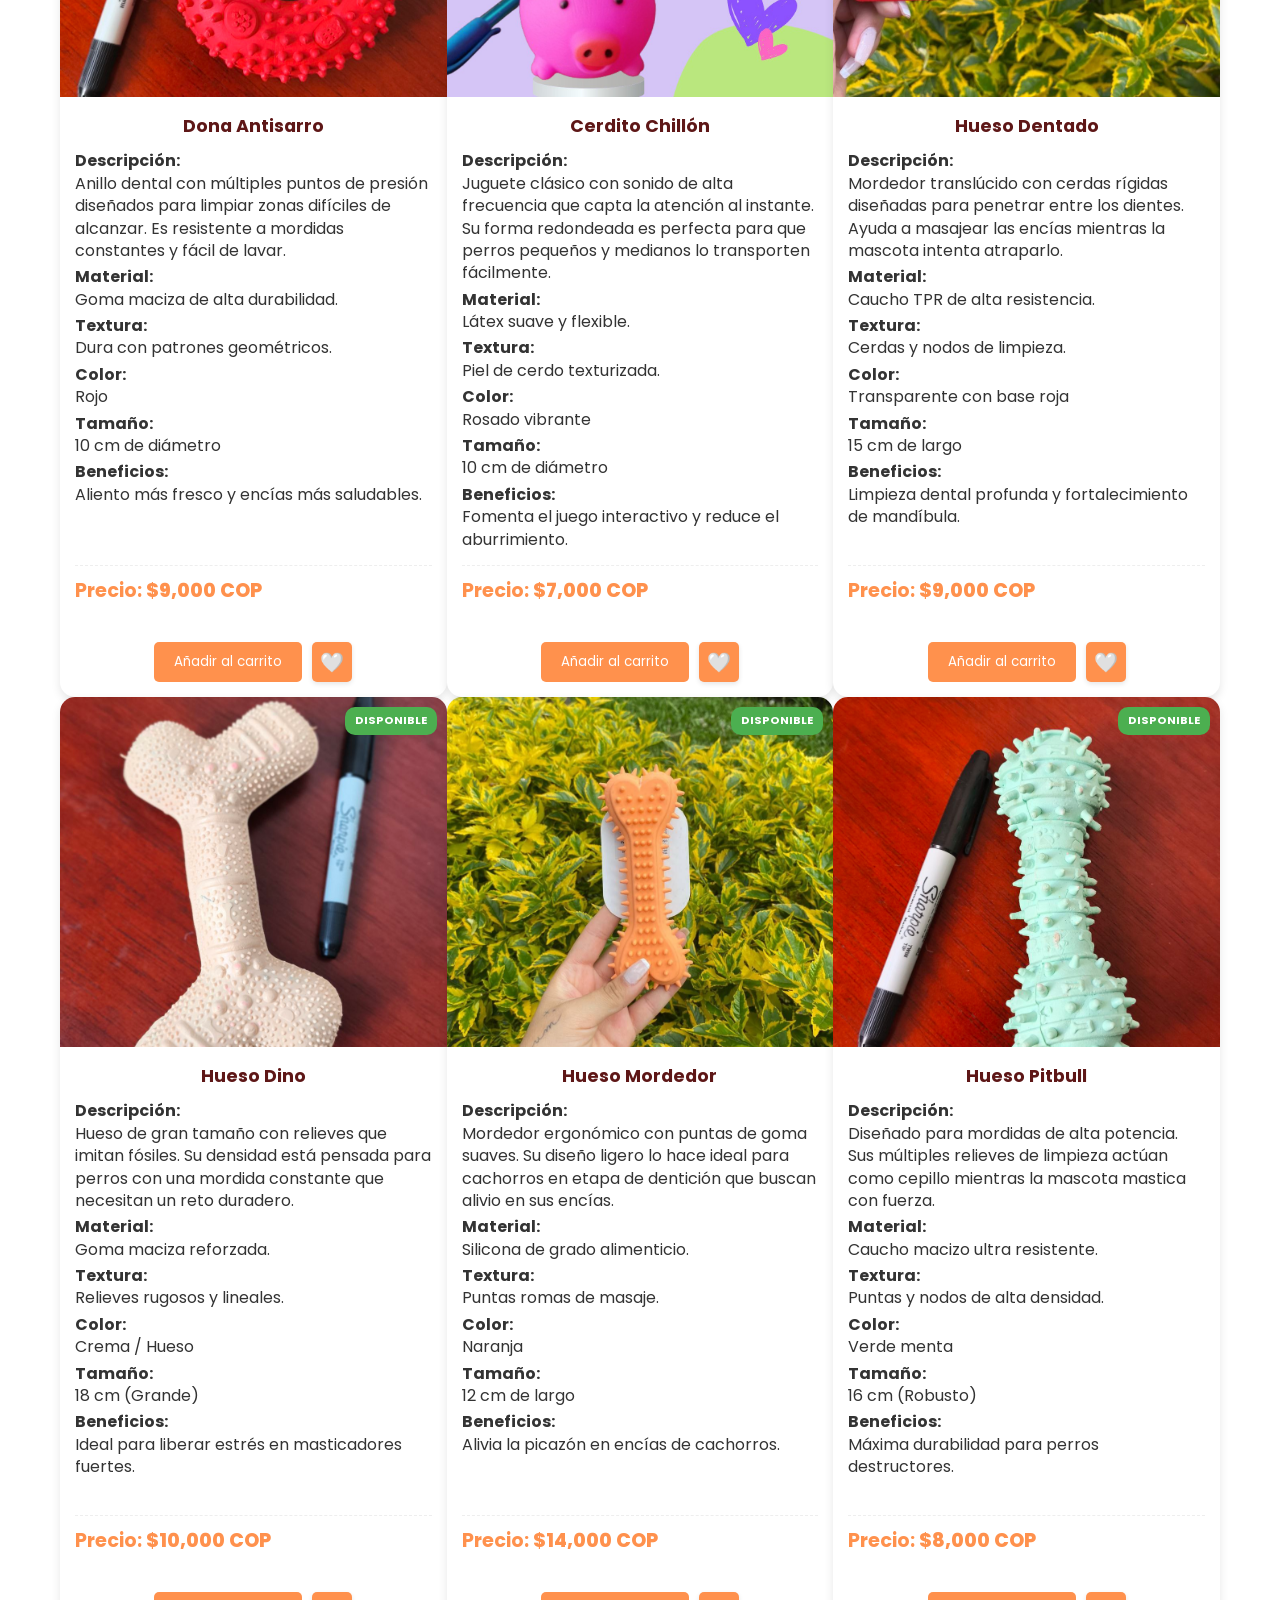
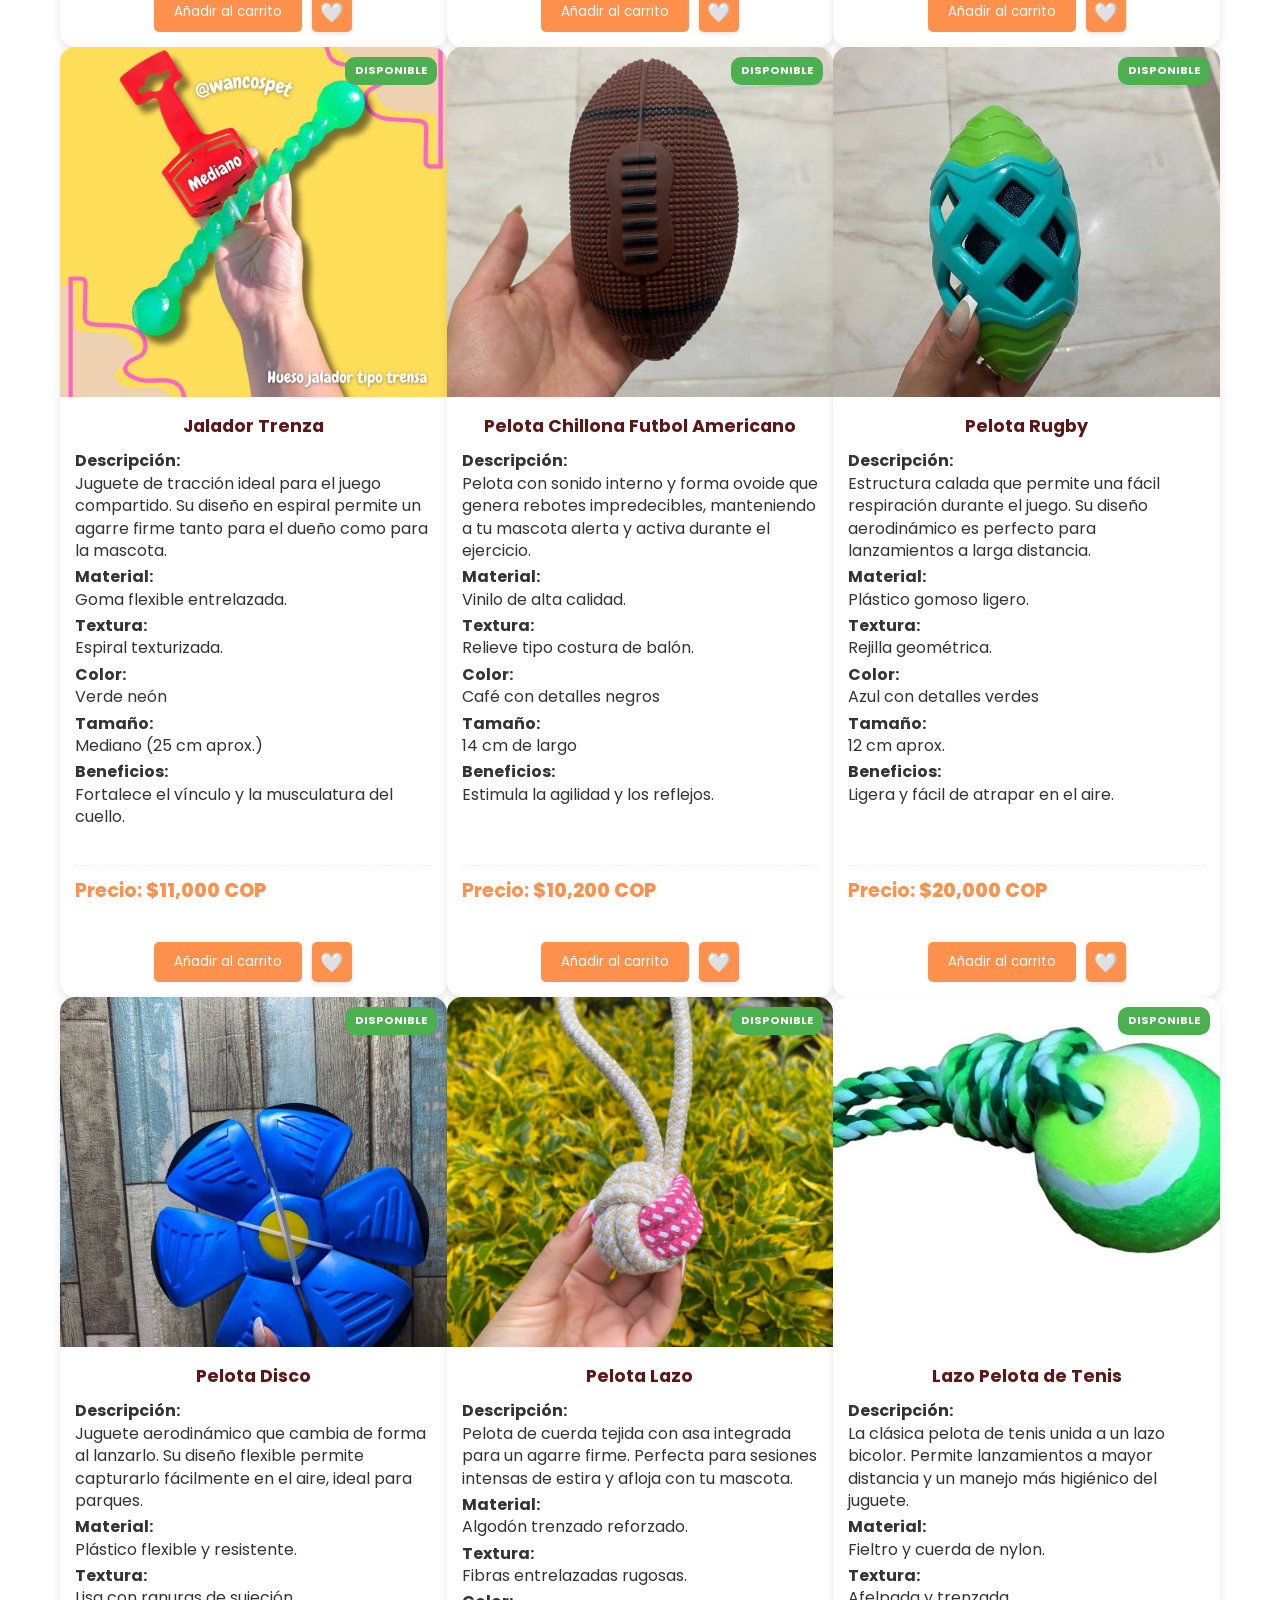
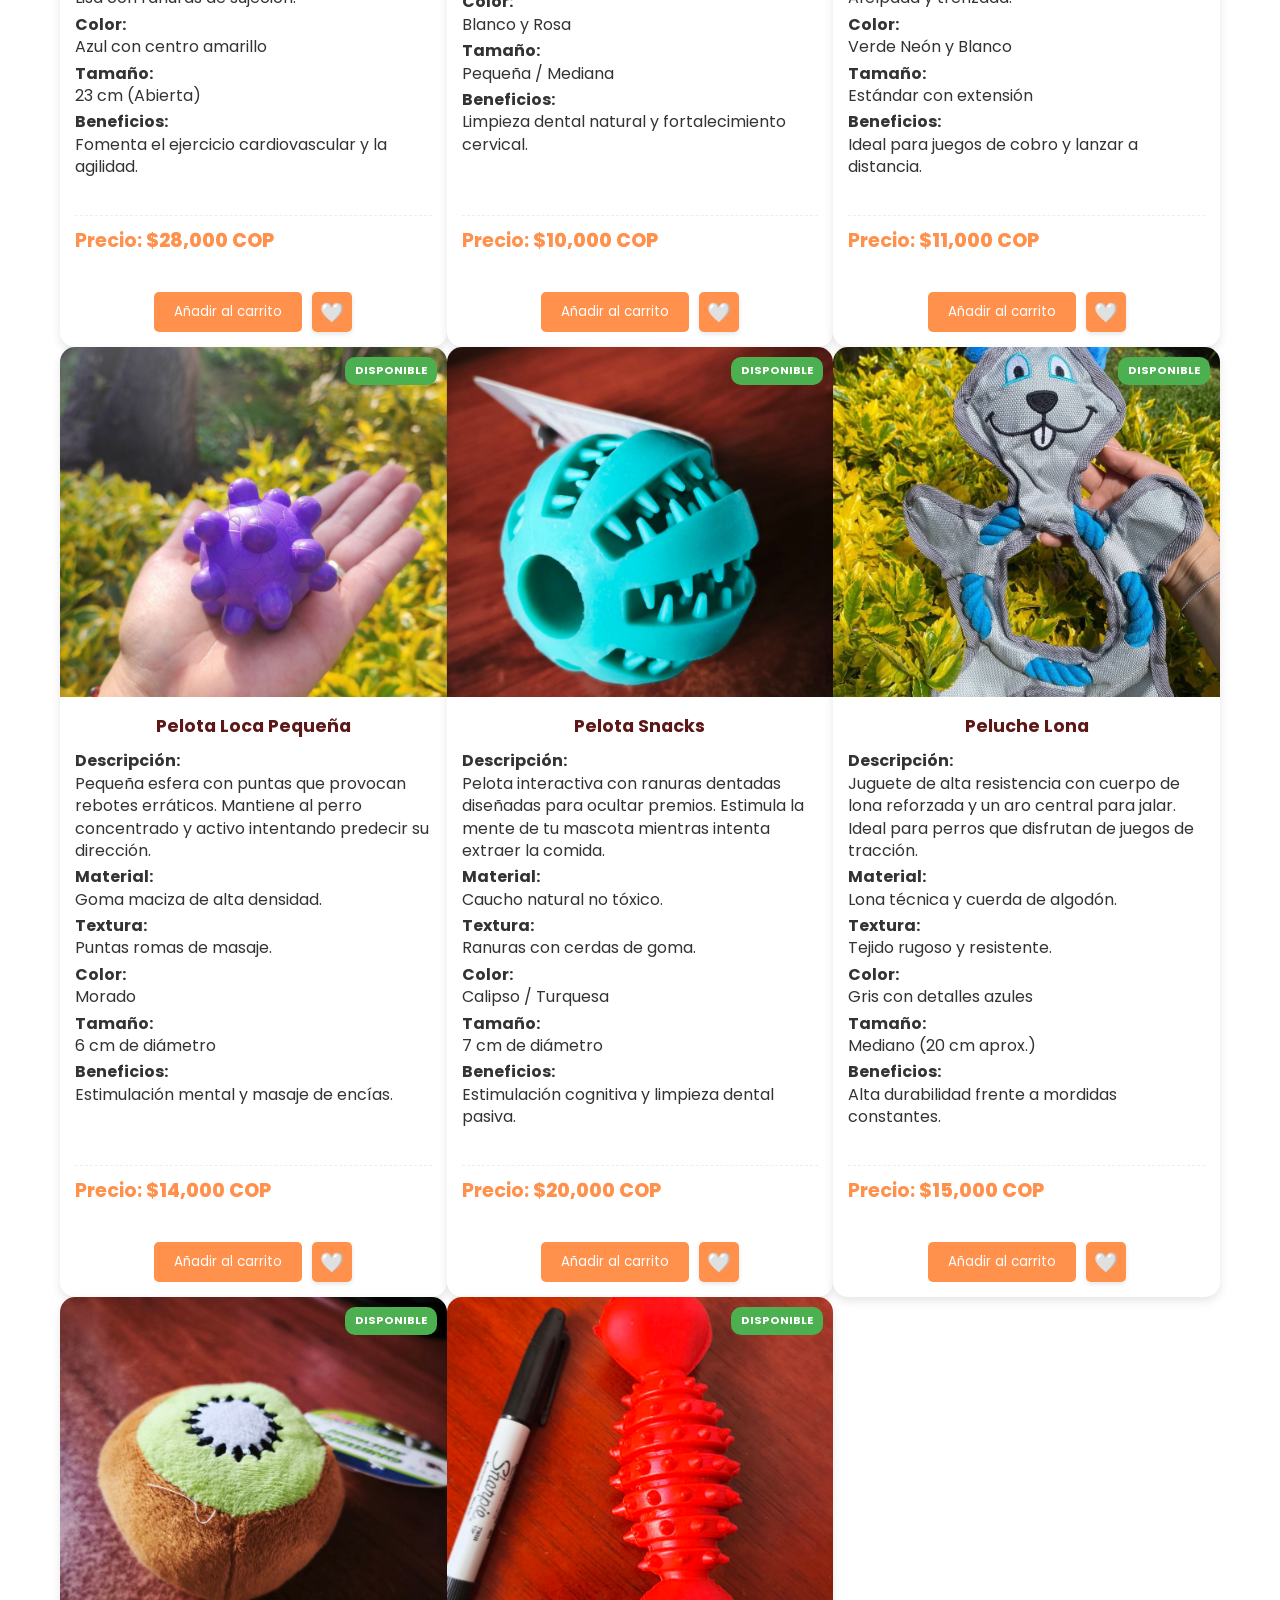
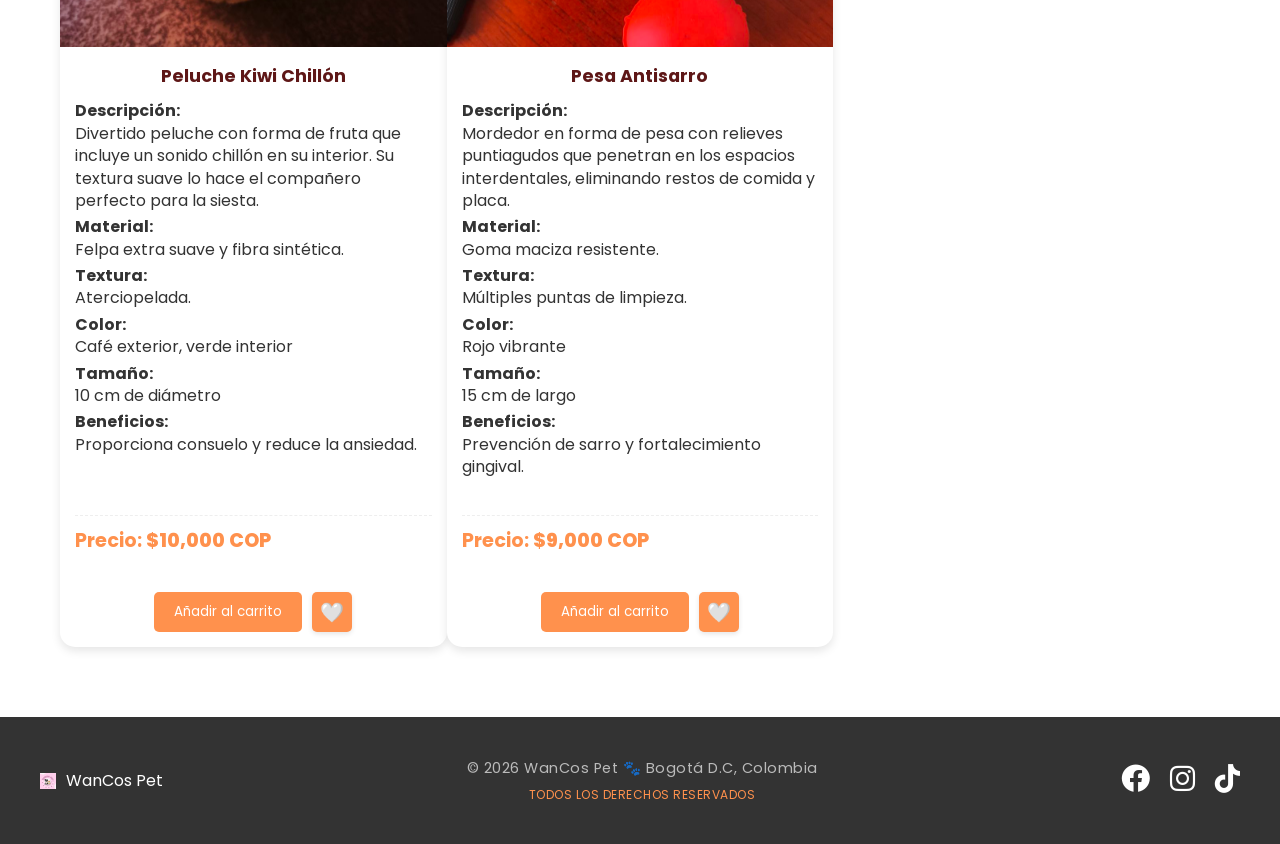
==== commit 7843cf0e: "Ajustes de carrito, cantidades, total organización" ====
--- a/index.html
+++ b/index.html
@@ -202,7 +202,9 @@
 
     <section class="hero">
       <h2>Juguetes para Perros</h2>
-      <div class="tagline">¡Diversión asegurada para tu mejor amigo!</div>
+      <div class="tagline">
+        ¡Diversión asegurada para tu amigo de cuatro patas!
+      </div>
     </section>
     <div class="buscador-container" style="text-align: center; margin: 20px">
       <input
--- a/estilos.css
+++ b/estilos.css
@@ -223,12 +223,44 @@
   overflow: hidden;
 }
 
+.stock-label {
+  position: absolute;
+  top: 10px;
+  right: 10px;
+  padding: 5px 10px;
+  border-radius: 10px;
+  font-size: 0.7rem;
+  font-weight: bold;
+  z-index: 10;
+}
+
+.stock-disponible {
+  background: #4caf50;
+  color: white;
+}
+
+.stock-agotado {
+  background: #ff4d4d;
+  color: white;
+}
+
+.stock-encargo {
+  background: #ff914d;
+  color: white;
+}
+
 /* --- CARRITO --- */
 .carrito {
+  transition:
+    transform 0.4s cubic-bezier(0.22, 1, 0.36, 1),
+    opacity 0.3s ease;
+  will-change: transform, opacity;
   position: fixed;
-  bottom: 30px;
-  right: 30px;
-  background: #fffffffb; /* Naranja corporativo */
+  bottom: 30px; /* base */
+  right: 20px;
+  height: auto;
+  top: auto;
+  background: #fffffffb;
   color: rgb(10, 5, 5);
   padding: 15px 25px;
   border-radius: 50px;
@@ -238,11 +270,47 @@
   display: flex;
   align-items: center;
   gap: 12px;
-  transition: all 0.3s ease;
   font-weight: 700;
   border: 2px solid rgb(255, 72, 27);
-}
-
+  display: inline-flex;
+}
+.mensaje-float {
+  position: fixed;
+  z-index: 9999;
+  font-weight: bold;
+  color: #ff914d;
+  pointer-events: none;
+  animation: floatUp 0.8s ease forwards;
+}
+
+.carrito.glow {
+  box-shadow: 0 0 20px rgba(255, 145, 77, 0.9);
+  transition: box-shadow 0.3s ease;
+}
+.contador-animado {
+  animation: popContador 0.3s ease;
+}
+.rebote {
+  animation: reboteCarrito 0.3s ease;
+}
+.fly-img {
+  position: fixed;
+  z-index: 9999;
+  pointer-events: none;
+  border-radius: 12px;
+  will-change: transform, top, left, width, opacity;
+
+  /* 🔥 ESTA ES LA CLAVE QUE TE FALTA */
+  transition: all 0.5s ease-out;
+}
+
+.carrito.vibrar {
+  animation: vibrarCarrito 0.4s ease;
+}
+.carrito.oculto {
+  opacity: 0;
+  pointer-events: none;
+}
 .carrito:hover {
   transform: scale(1.05);
   box-shadow: 0 10px 25px rgba(255, 145, 77, 0.6);
@@ -259,32 +327,33 @@
 }
 
 /* --- 5. SIDEBAR CARRITO --- */
+
+/* === BASE: COMPUTADOR === */
 .sidebar-carrito {
   position: fixed;
-  top: 20px; /* Separado del borde superior en escritorio */
-  right: -500px; /* Oculto fuera de pantalla */
-  width: 450px;
-  max-height: 95vh; /* Para que no ocupe toda la altura y se vea flotante */
-  background: #ffffff;
+  top: 0;
+  right: -400px;
+  width: 350px;
+  height: 100vh;
+  background-color: #fff;
   z-index: 9999;
-  border-radius: 20px; /* Bordes redondeados para efecto premium */
-  box-shadow: 0 10px 25px rgba(0, 0, 0, 0.2); /* Sombra para elevarlo */
-  display: flex;
-  flex-direction: column;
-  transition: all 0.4s cubic-bezier(0.25, 0.46, 0.45, 0.94);
-  overflow: hidden;
-}
+  transition: right 0.3s ease;
+  border-radius: 10px 0 0 10px;
+}
+
+/* Y asegúrate de que cuando esté activo, el right sea 0 */
 .sidebar-carrito.active {
-  right: 20px; /* Se queda a 20px del borde derecho */
+  right: 0;
 }
 
 .sidebar-header {
-  padding: 20px;
-  background: #fbb0e3;
+  padding: 15px 20px;
+  background: #ffb7c5;
   color: #000;
   display: flex;
   justify-content: space-between;
   align-items: center;
+  border-bottom: 1px solid #ddd;
 }
 
 .sidebar-header h3 {
@@ -350,11 +419,14 @@
   background: #ff4d4d;
   color: white;
 }
+footer {
+  position: relative;
+  z-index: 1;
+}
 
 .footer-carrito {
-  margin-top: auto;
   padding: 20px;
-  background: #fafafa;
+  background-color: #f9f9f9;
   border-top: 1px solid #eee;
 }
 
@@ -427,52 +499,7 @@
   transform: scale(1.2);
 }
 
-/* --- 7. RESPONSIVO (Media Queries) --- */
-
-/* Ajustes Generales para Celulares */
-@media (max-width: 768px) {
-  /* Footer vertical */
-  .footer-container {
-    flex-direction: column;
-    text-align: center;
-  }
-
-  /* Botón carrito flotante */
-  .carrito {
-    position: fixed;
-    bottom: 30px;
-    right: 30px;
-    z-index: 10001 !important;
-    transform: scale(0.85);
-  }
-
-  /* Bandeja carrito (Ocupa todo en móvil) */
-  .sidebar-carrito {
-    width: 100% !important;
-    right: -100% !important;
-  }
-  .sidebar-carrito.active {
-    right: 0 !important;
-  }
-}
-
-/* Ajustes Específicos para el Hero (Patitas y Títulos) */
-@media (max-width: 480px) {
-  .hero h2 {
-    font-size: 1.8rem;
-  }
-  .hero h2::before {
-    left: -35px;
-    font-size: 1.2rem;
-  }
-  .hero h2::after {
-    right: -35px;
-    font-size: 1.2rem;
-  }
-}
-
 /*ICONOS DE REDES SOCIALES CARRITO Y FOOTER */
-/* Mejora de tamaño para iconos en redes sociales */
 .footer-social a i {
   font-size: 1.8rem;
   transition: transform 0.3s ease;
@@ -675,16 +702,160 @@
   text-shadow: 1px 1px 2px #000;
 }
 
-/* Ajuste para móviles: Si la pantalla es pequeña, volvemos al diseño normal */
-@media (max-width: 900px) {
+/* ==========================================================================
+   7. ADAPTABILIDAD WANCOS PET - UNIFICADA
+   ========================================================================== */
+
+@media (max-width: 480px) {
+  .sidebar-carrito {
+    width: 100%;
+    right: -100%;
+    border-radius: 0;
+  }
+
+  .sidebar-carrito.active {
+    right: 0;
+  }
+
+  .carrito {
+    top: 15px;
+    right: 15px;
+    transform: scale(0.8);
+  }
+
+  .hero h2 {
+    font-size: 1.5rem;
+  }
+}
+
+@media (min-width: 481px) and (max-width: 600px) {
+  .sidebar-carrito {
+    width: 100%;
+    right: -100%;
+    border-radius: 0;
+  }
+
+  .sidebar-carrito.active {
+    right: 0;
+  }
+
+  .carrito {
+    transform: scale(0.9);
+  }
+}
+
+@media (max-width: 600px) {
+  .carrito {
+    bottom: 25px;
+    right: 15px;
+    transform: scale(0.9);
+
+    top: auto !important;
+    height: auto !important;
+    width: auto !important;
+
+    display: inline-flex; /* 🔥 clave real */
+  }
+}
+
+@media (min-width: 601px) and (max-width: 1024px) {
+  .sidebar-carrito {
+    width: 320px;
+    right: -320px;
+  }
+
+  .sidebar-carrito.active {
+    right: 0;
+  }
+
+  .hero h2 {
+    font-size: 2.2rem;
+  }
+}
+
+@media (min-width: 1025px) and (max-width: 1600px) {
+  .sidebar-carrito {
+    width: 380px;
+    right: -380px;
+  }
+}
+
+@media (min-width: 1601px) {
+  .sidebar-carrito {
+    width: 420px;
+    right: -420px;
+  }
+
+  .hero h2 {
+    font-size: 3rem;
+  }
+}
+
+@media (max-width: 768px) {
   .fancybox__caption {
     position: relative !important;
     width: 100% !important;
     height: auto !important;
-    border-right: none;
-    border-top: 2px solid #ff914d;
-  }
+    border-right: none !important;
+    padding: 15px !important;
+  }
+
   .fancybox__content {
     margin-left: 0 !important;
   }
 }
+@keyframes vibrarCarrito {
+  0% {
+    transform: scale(1);
+  }
+  25% {
+    transform: scale(1.1);
+  }
+  50% {
+    transform: scale(0.95);
+  }
+  75% {
+    transform: scale(1.05);
+  }
+  100% {
+    transform: scale(1);
+  }
+}
+
+@keyframes reboteCarrito {
+  0% {
+    transform: scale(1);
+  }
+  30% {
+    transform: scale(1.2);
+  }
+  60% {
+    transform: scale(0.95);
+  }
+  100% {
+    transform: scale(1);
+  }
+}
+
+@keyframes popContador {
+  0% {
+    transform: scale(1);
+  }
+  50% {
+    transform: scale(1.5);
+  }
+  100% {
+    transform: scale(1);
+  }
+}
+
+@keyframes floatUp {
+  0% {
+    opacity: 1;
+    transform: translateY(0) scale(1);
+  }
+  100% {
+    opacity: 0;
+    transform: translateY(-40px) scale(1.5);
+  }
+}
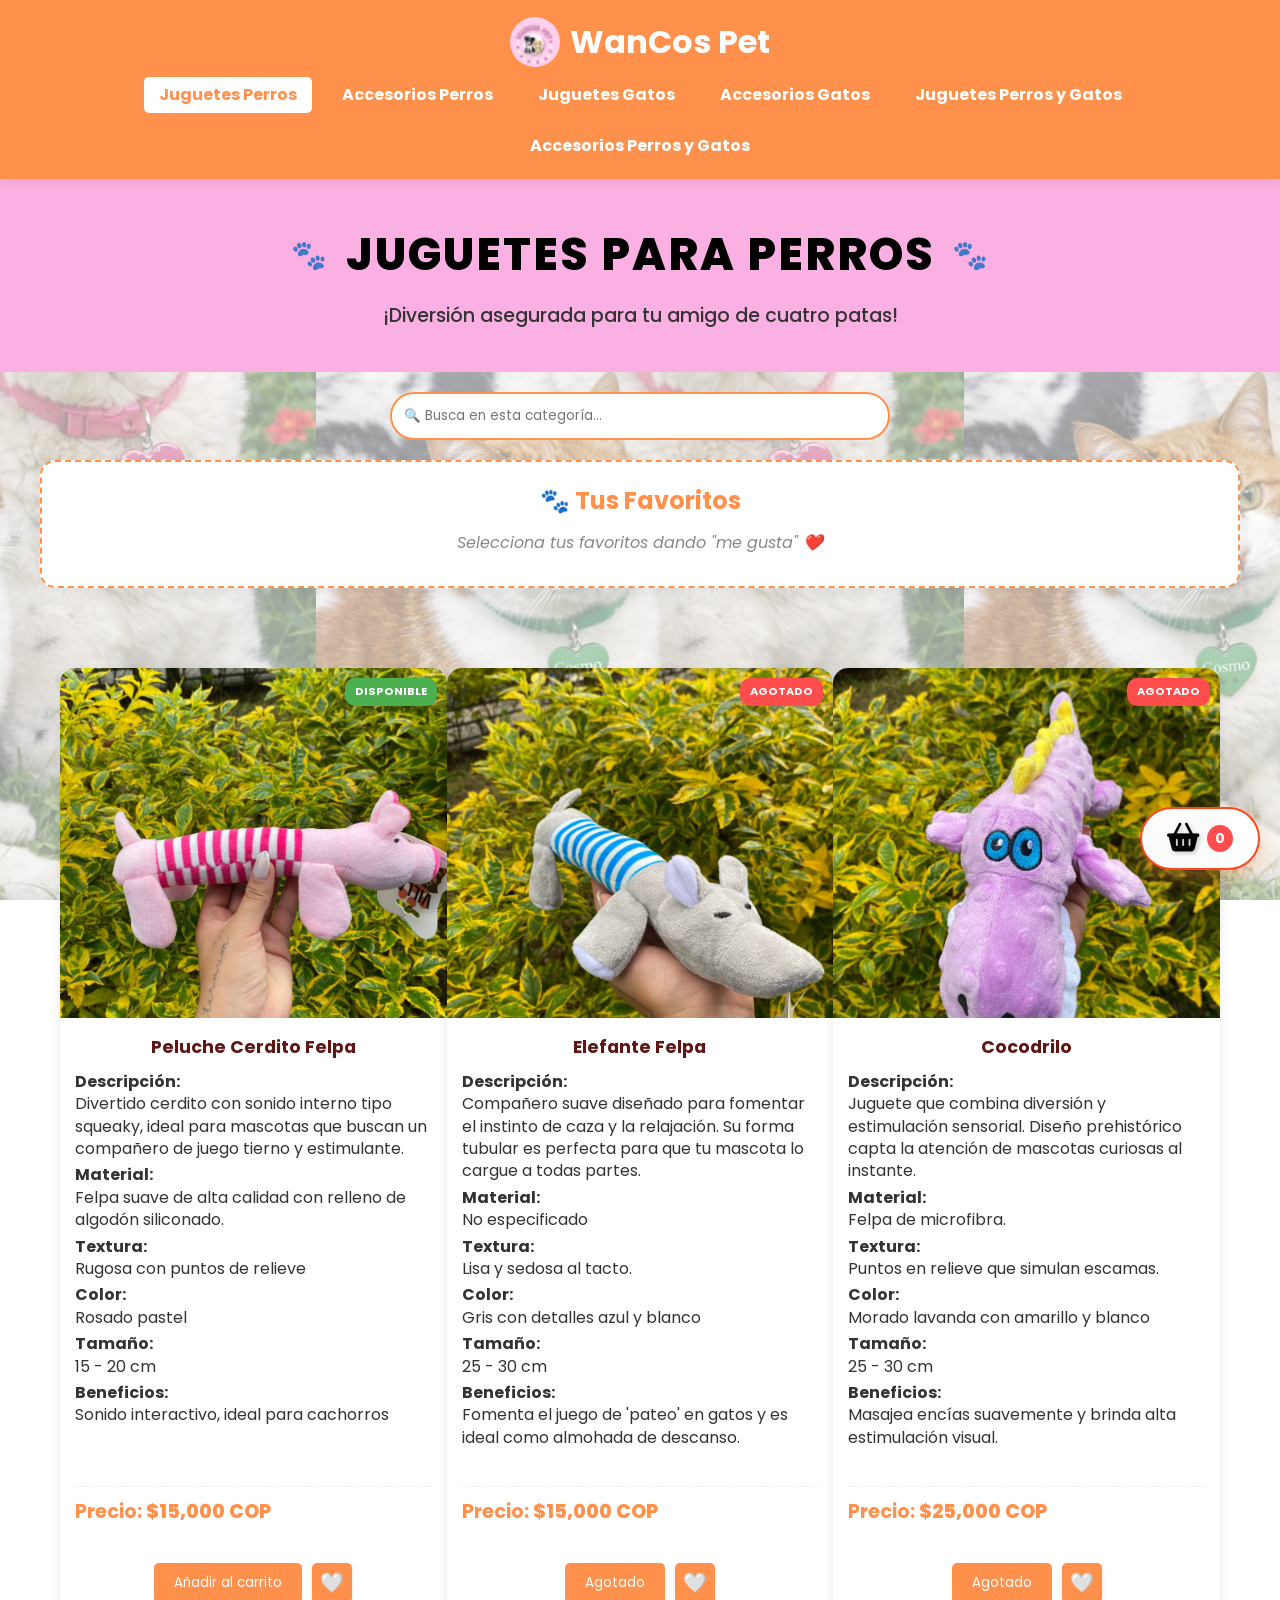
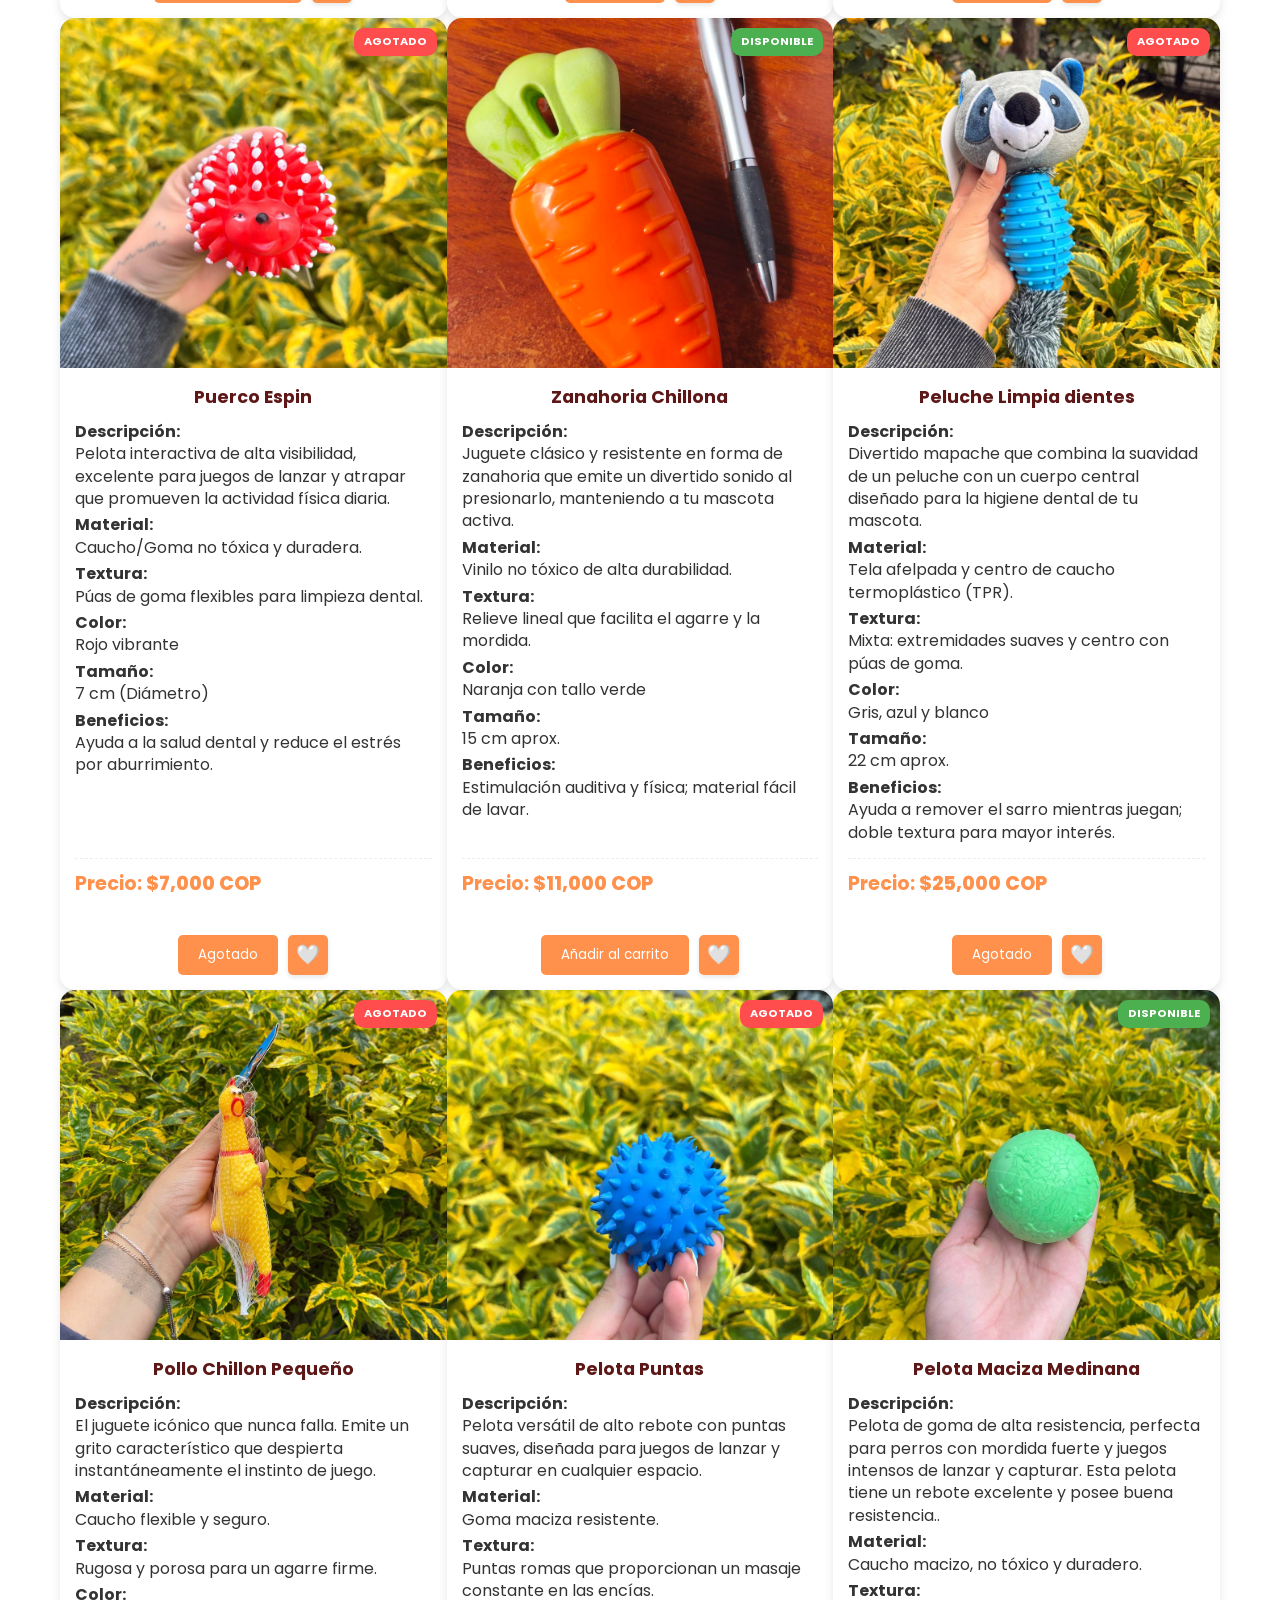
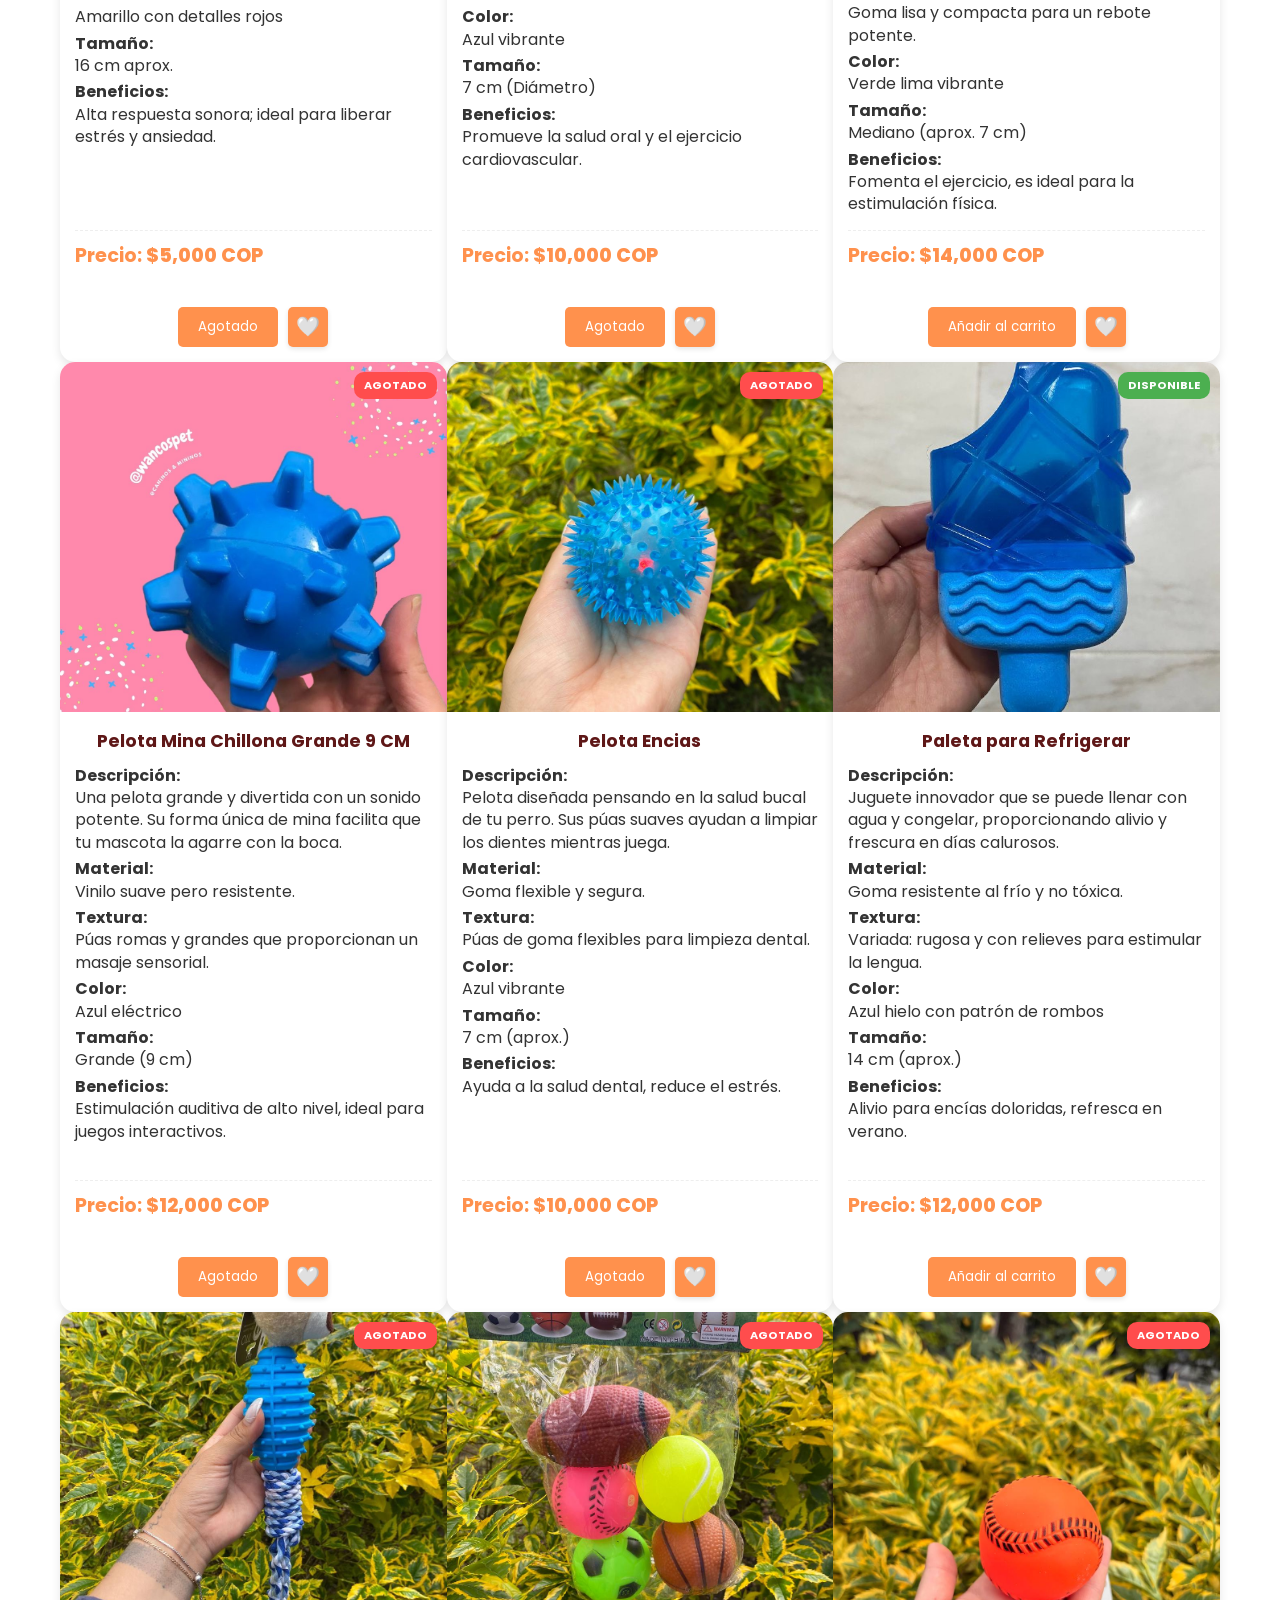
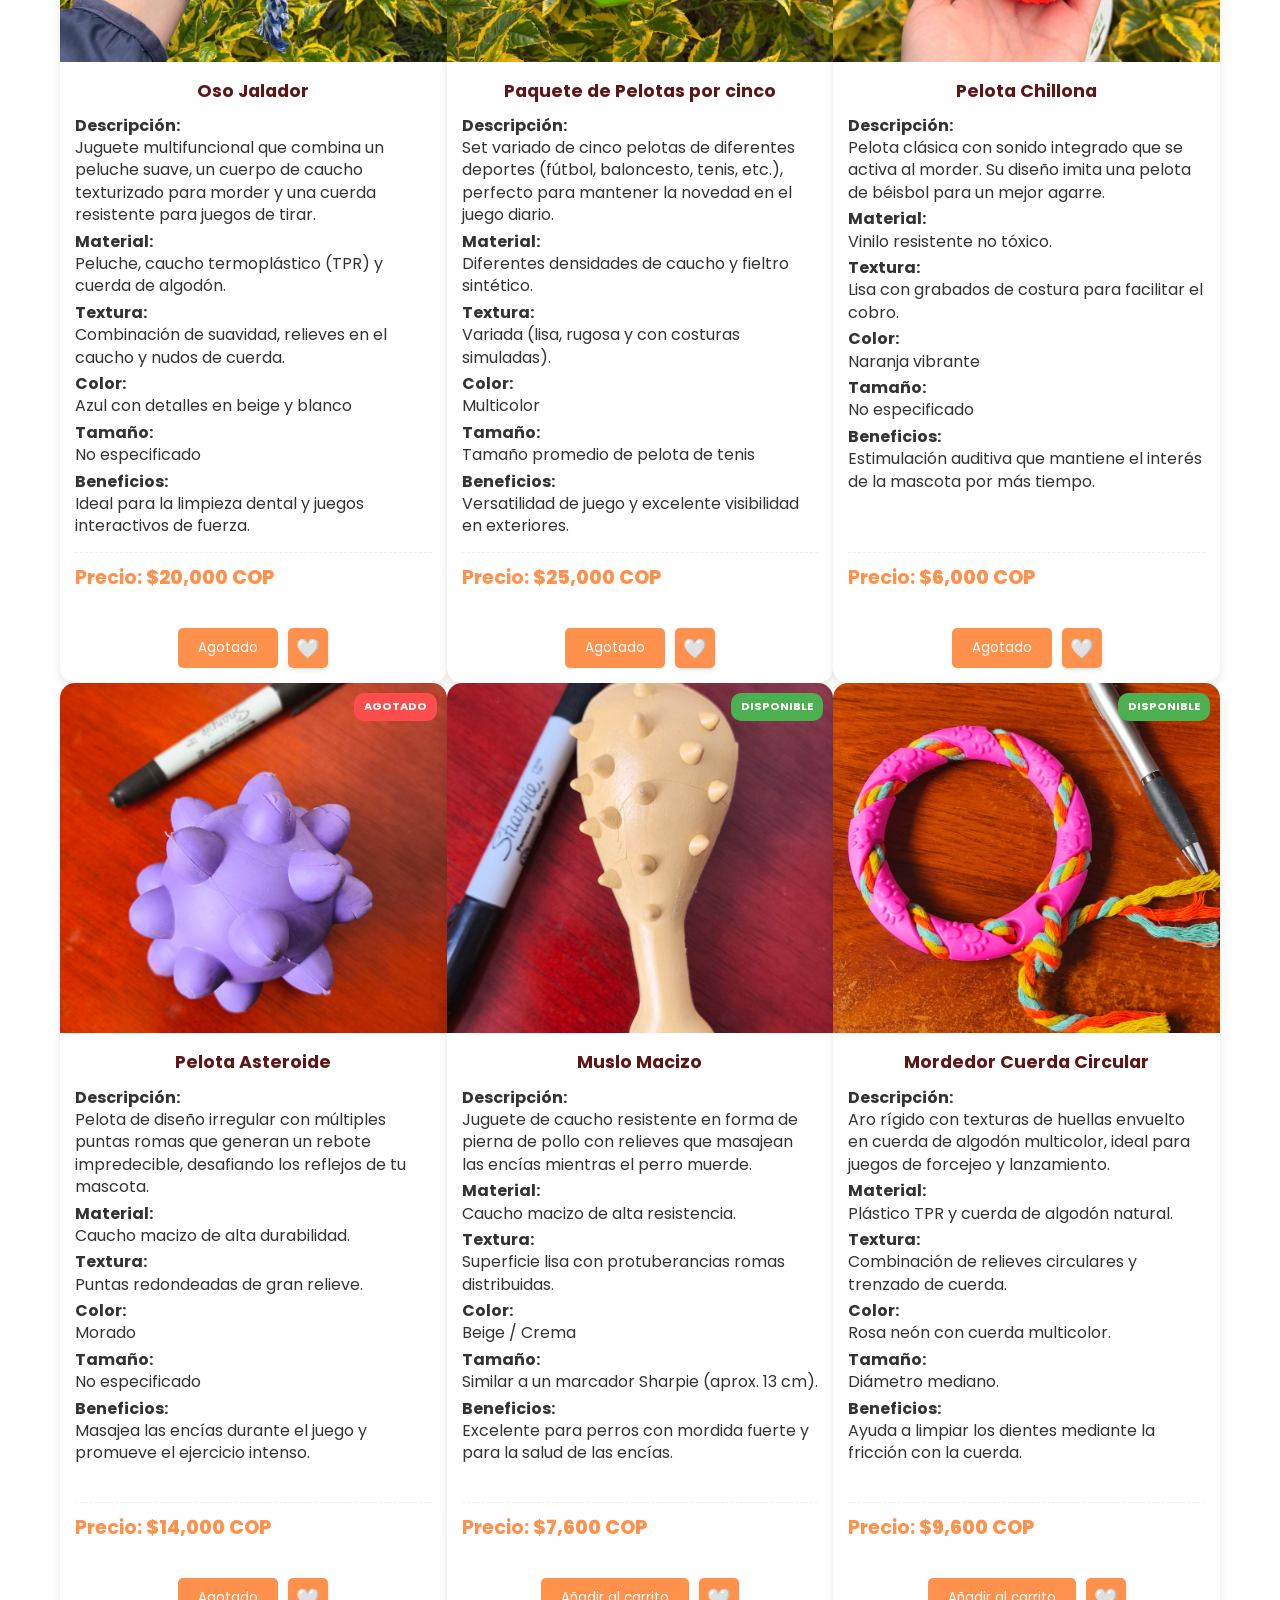
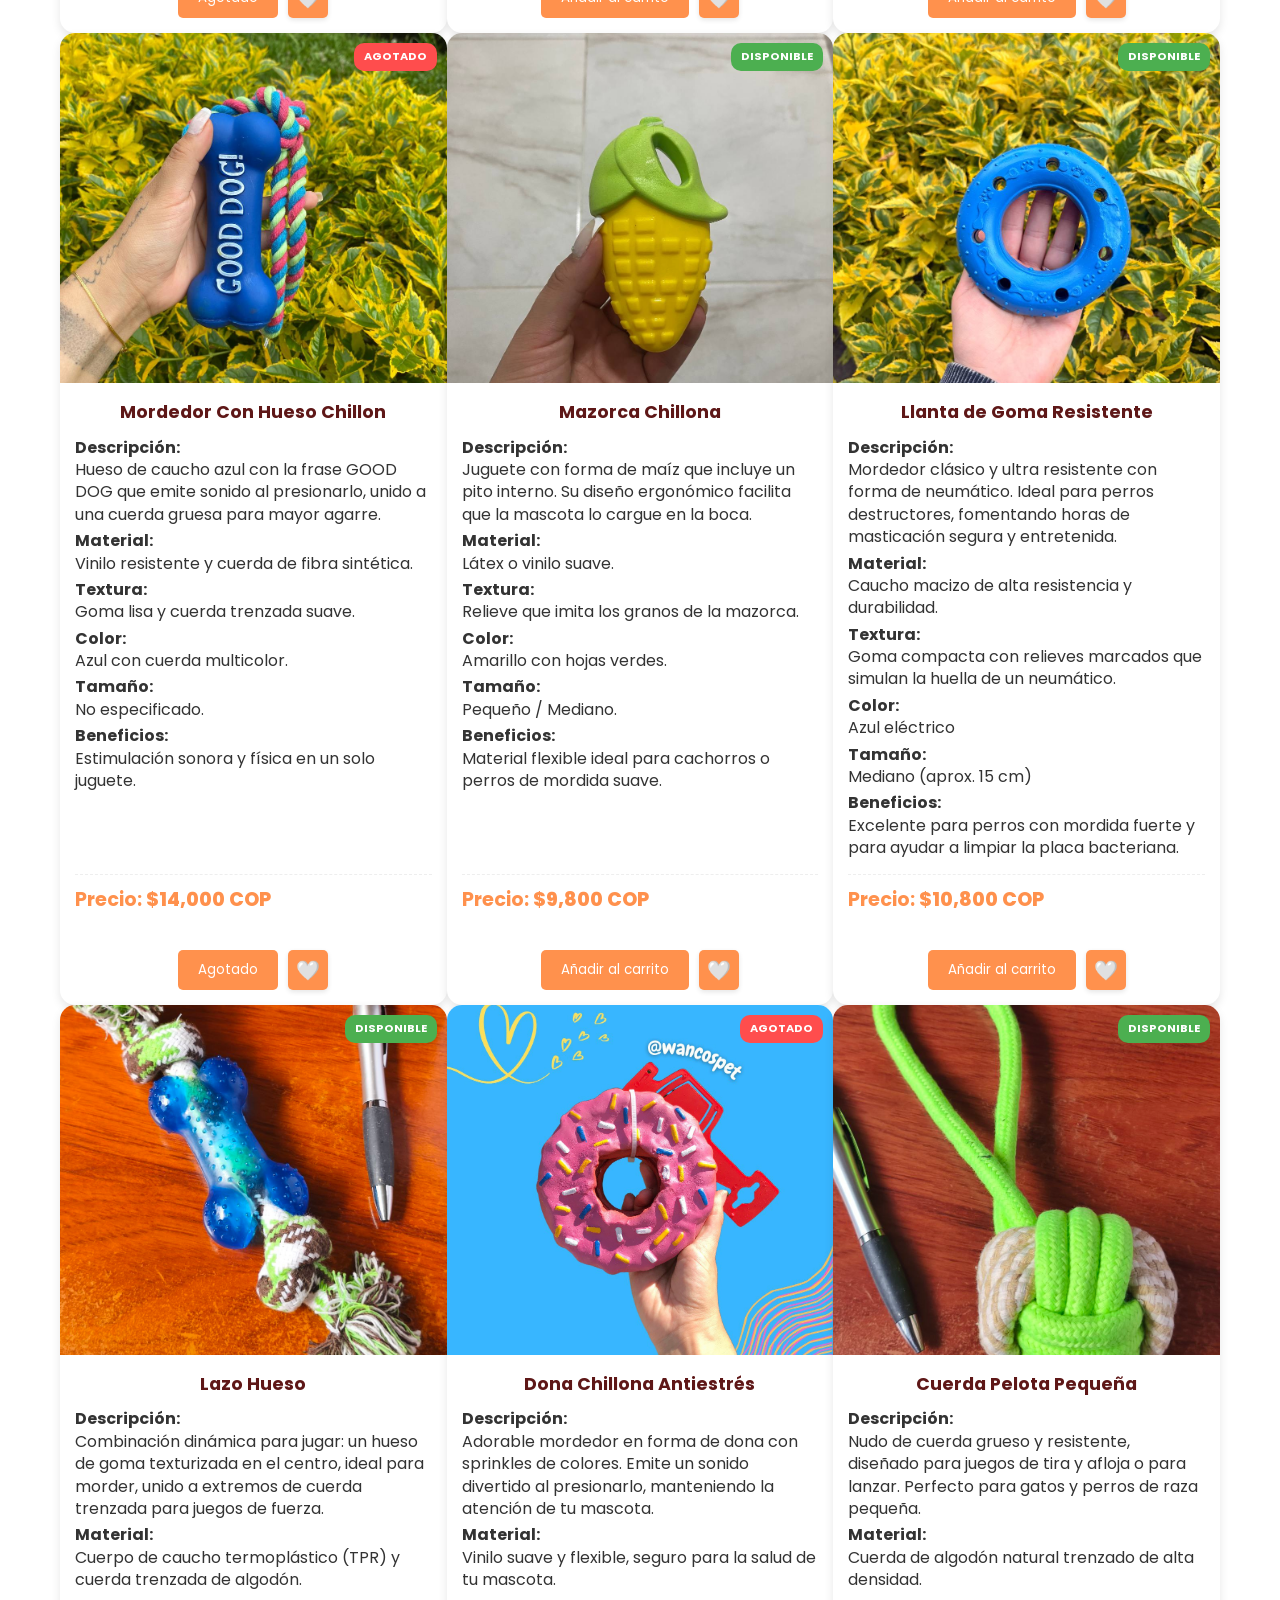
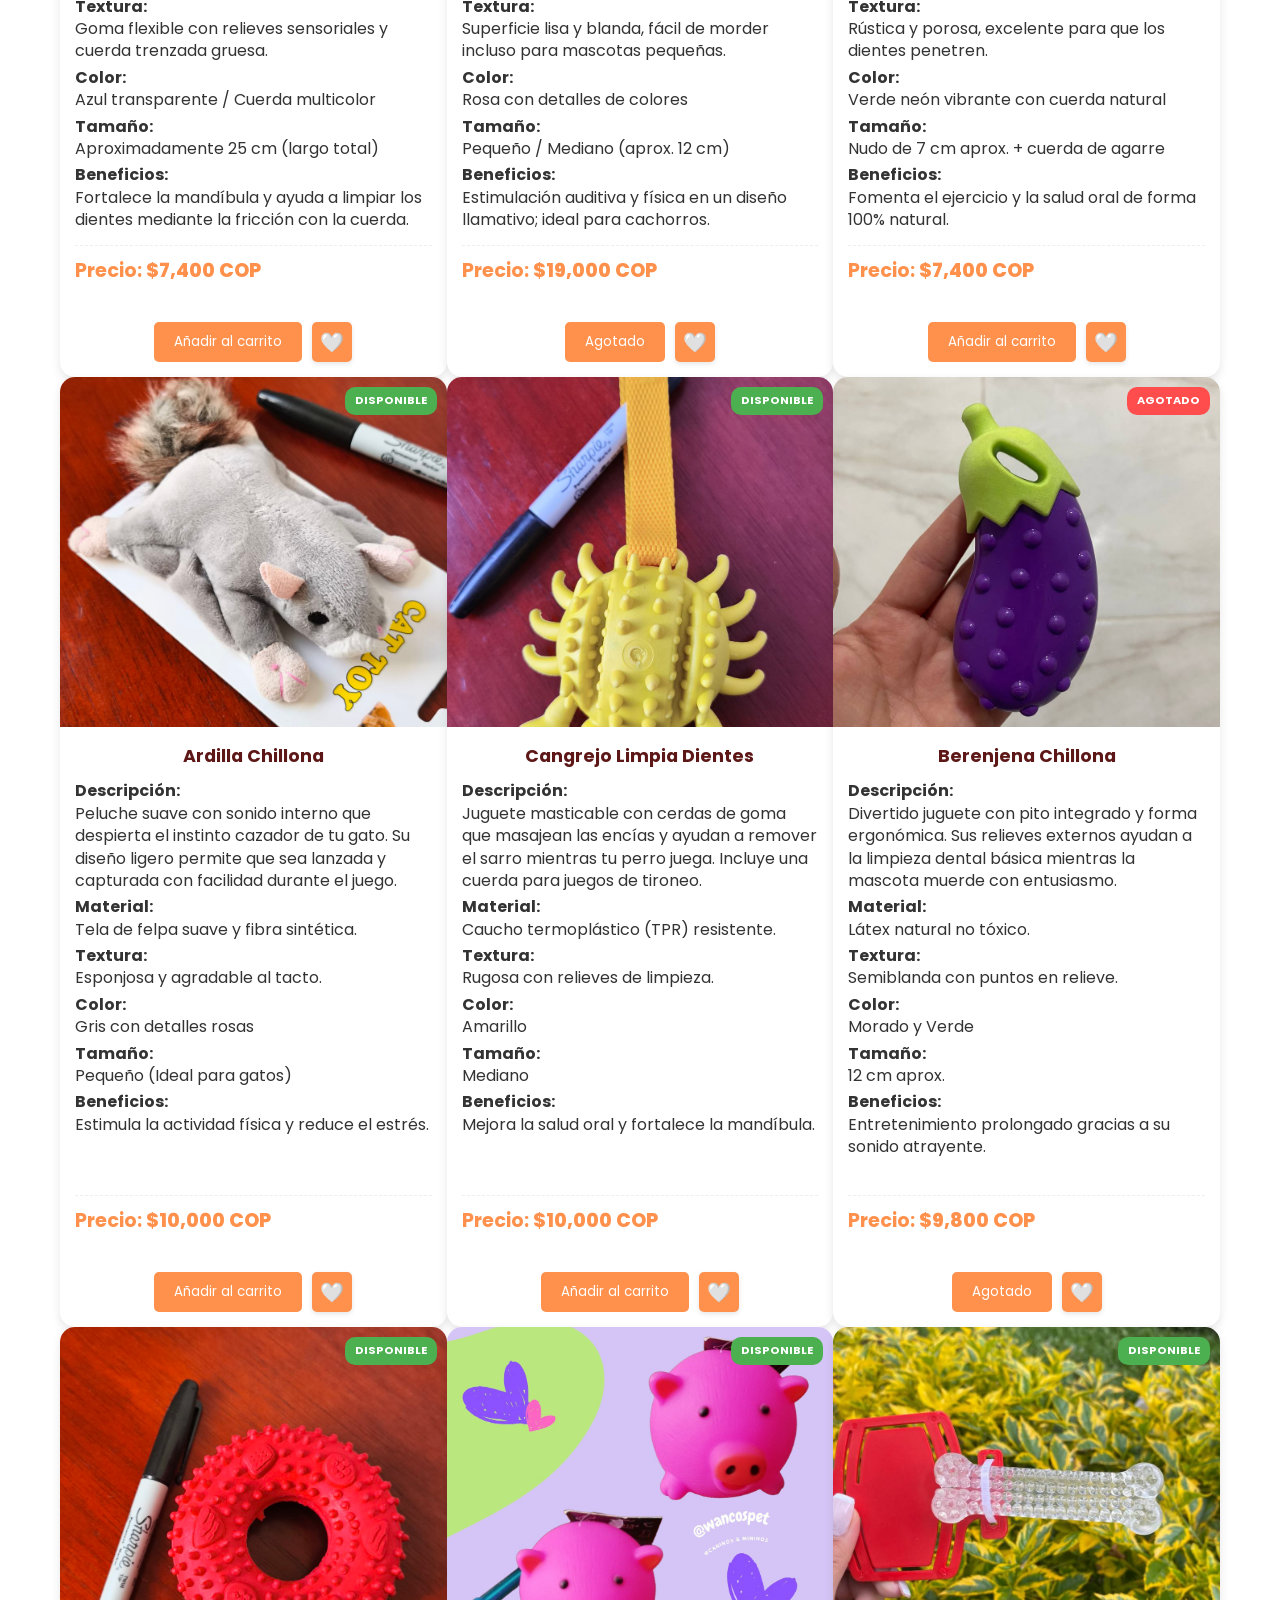
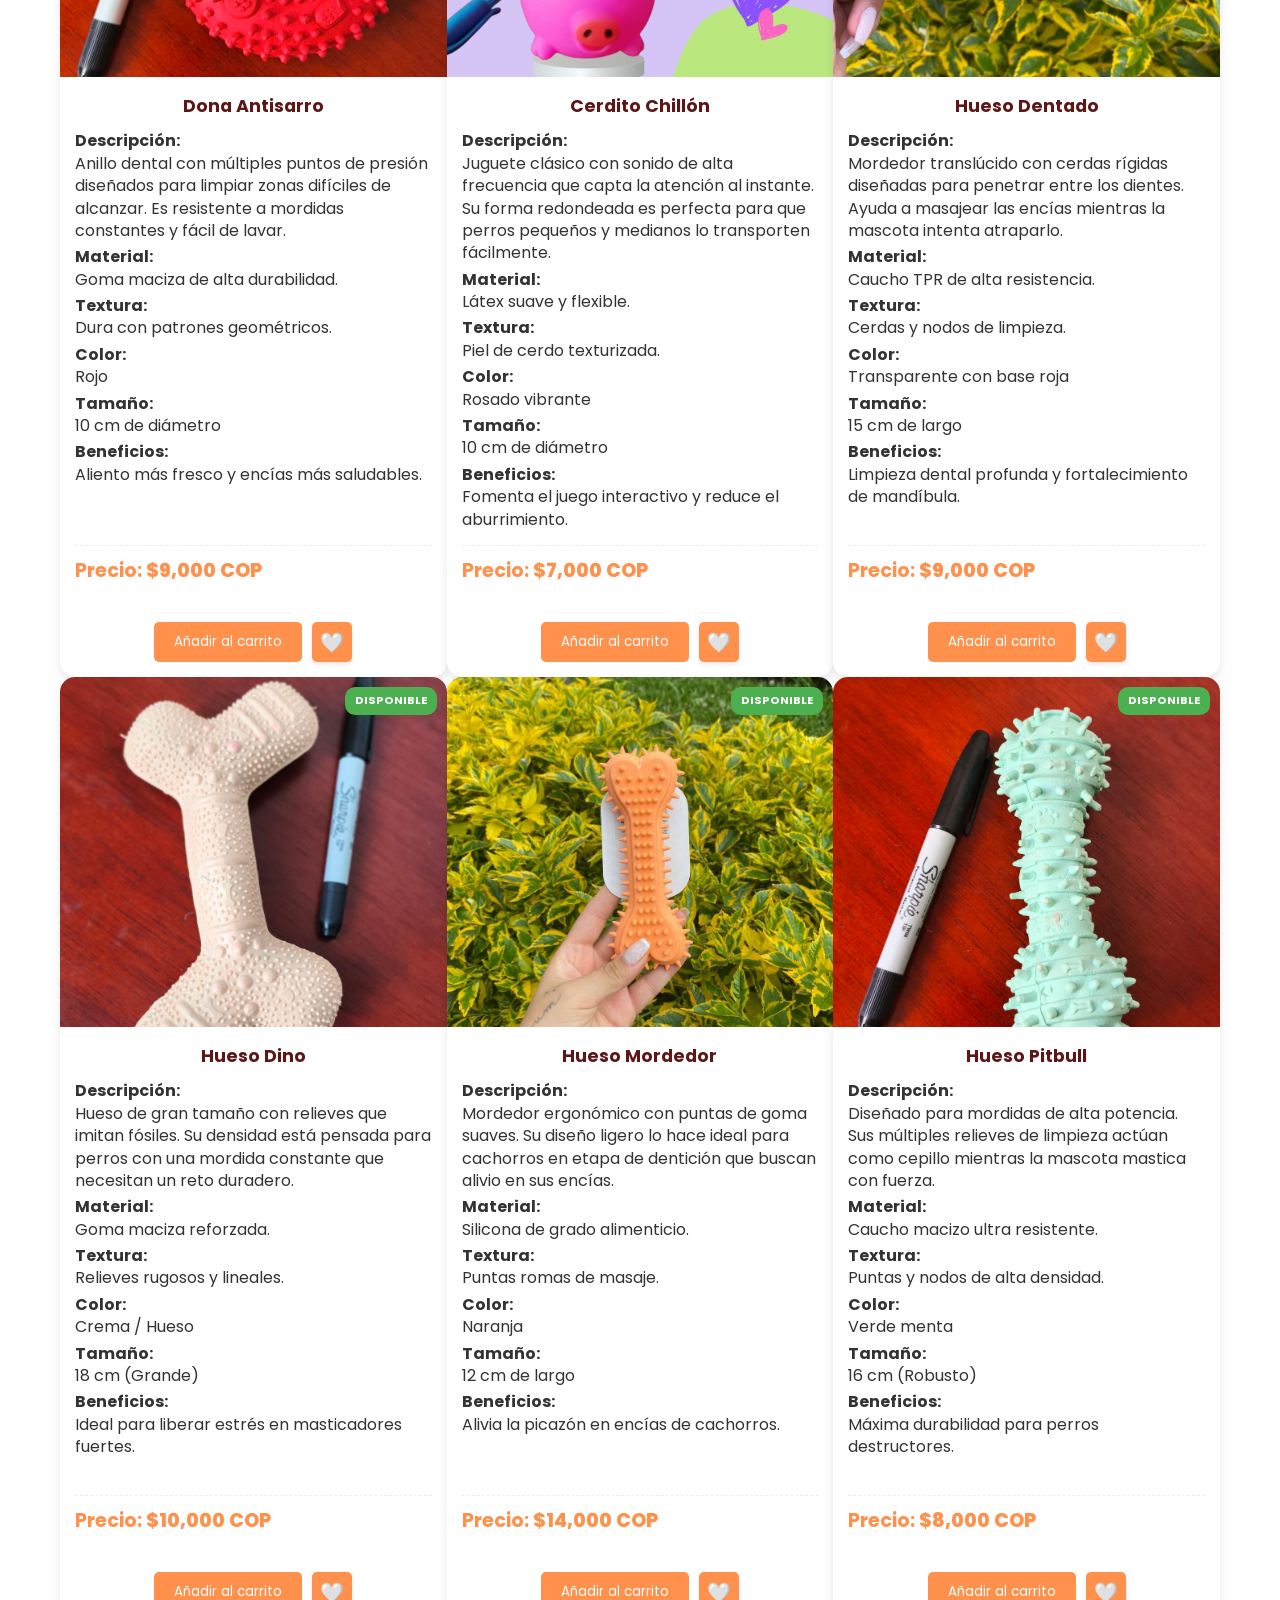
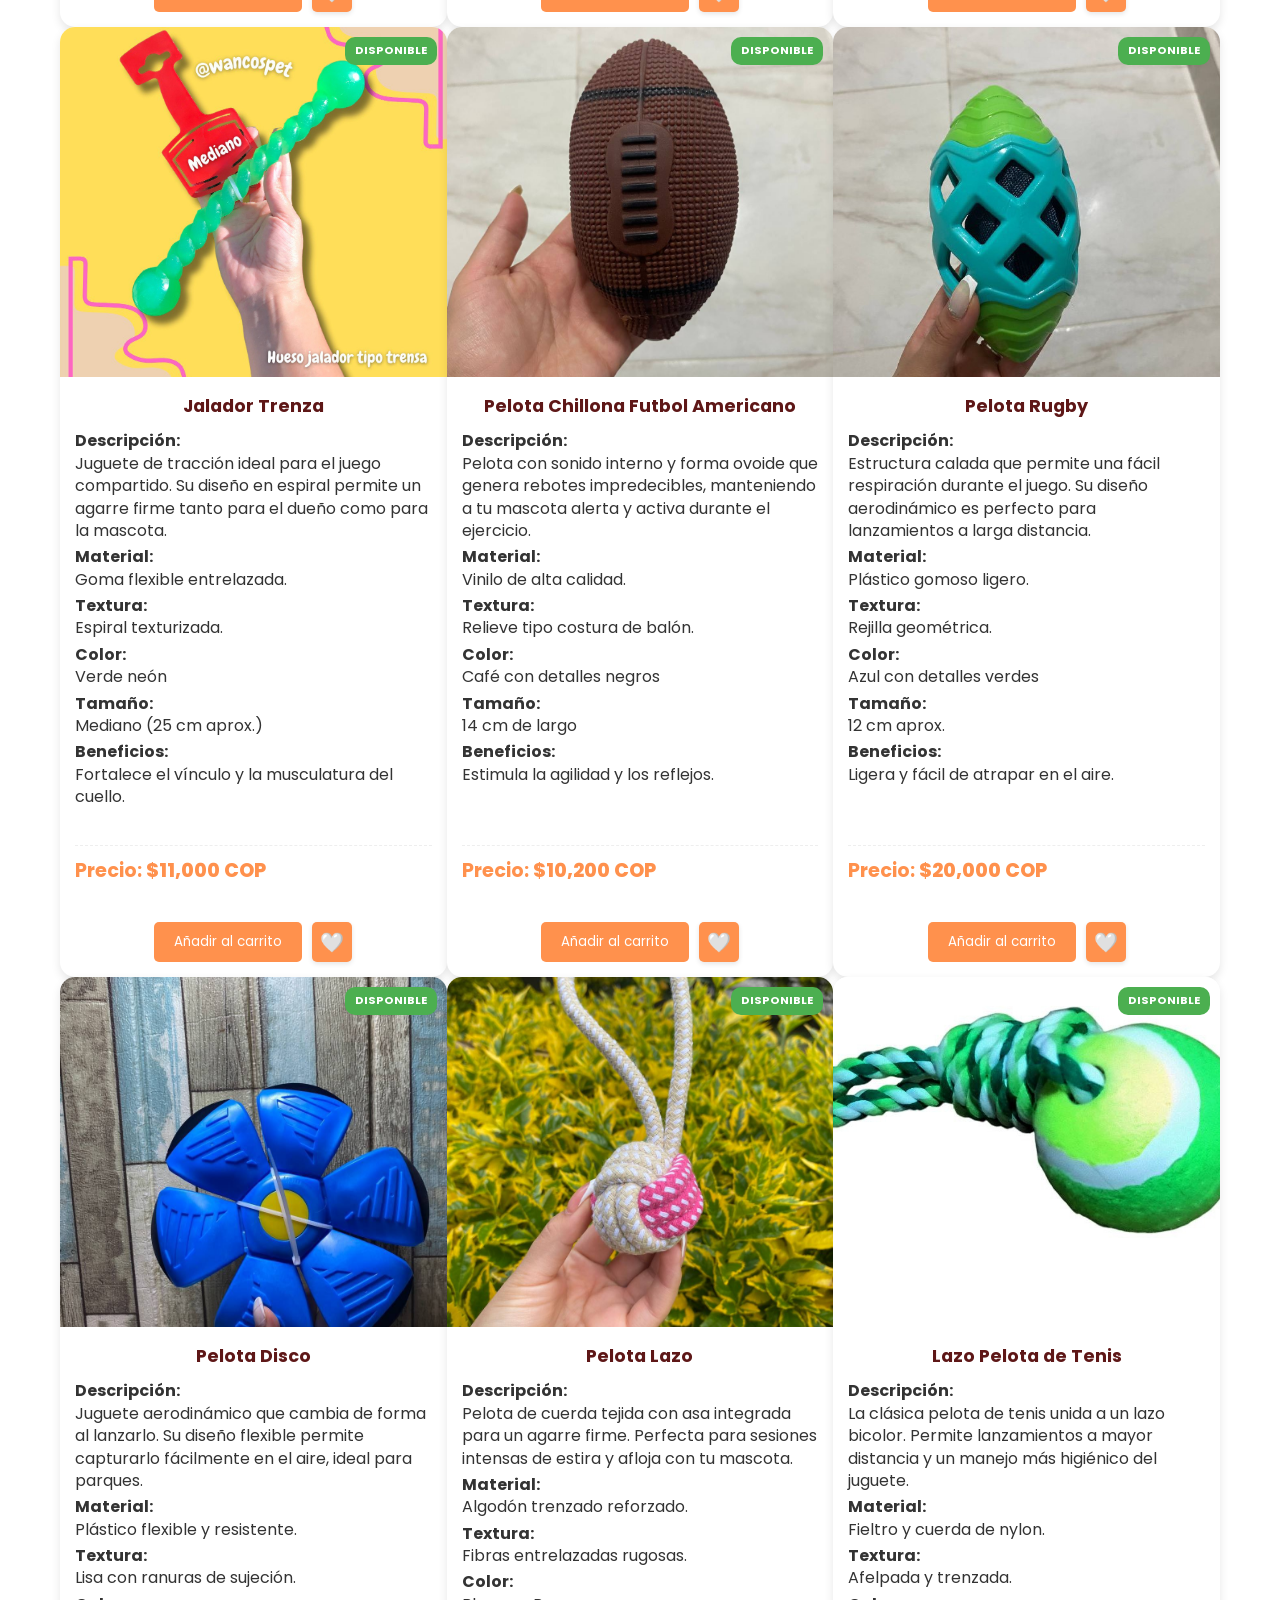
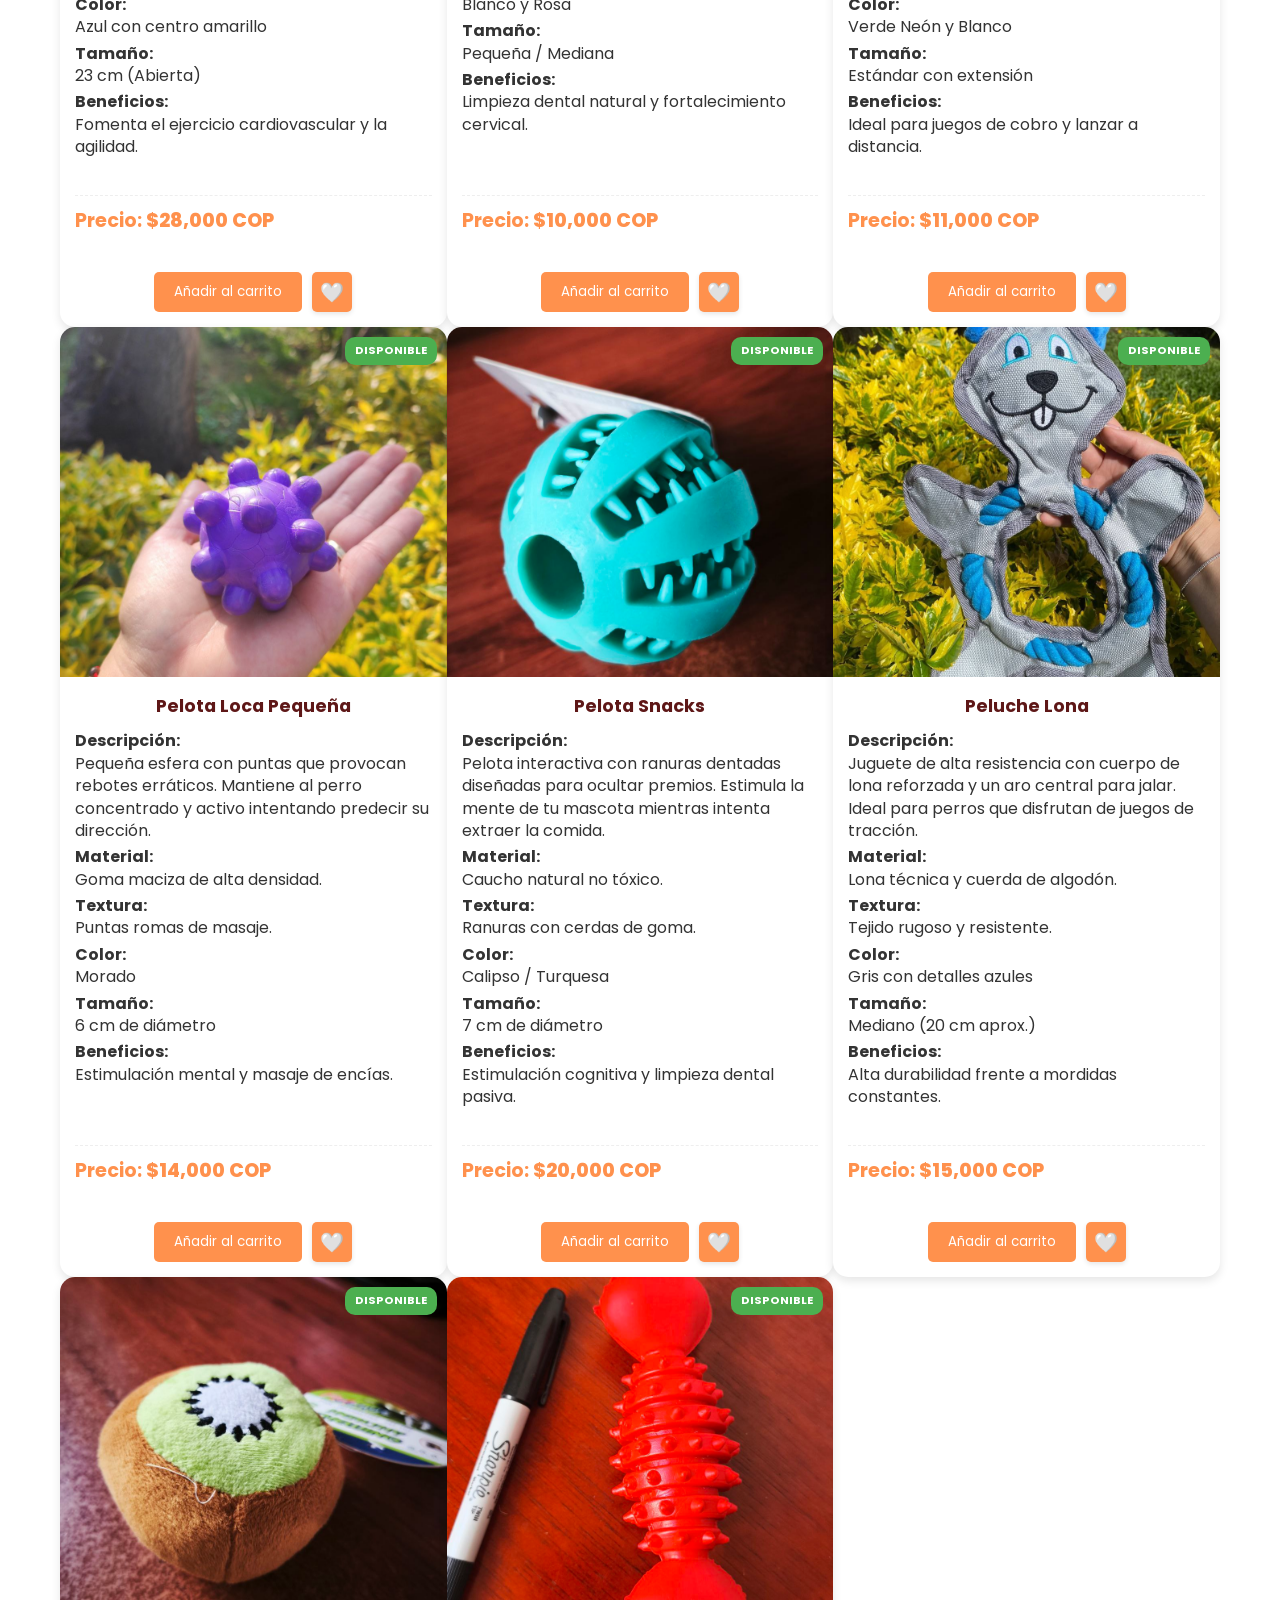
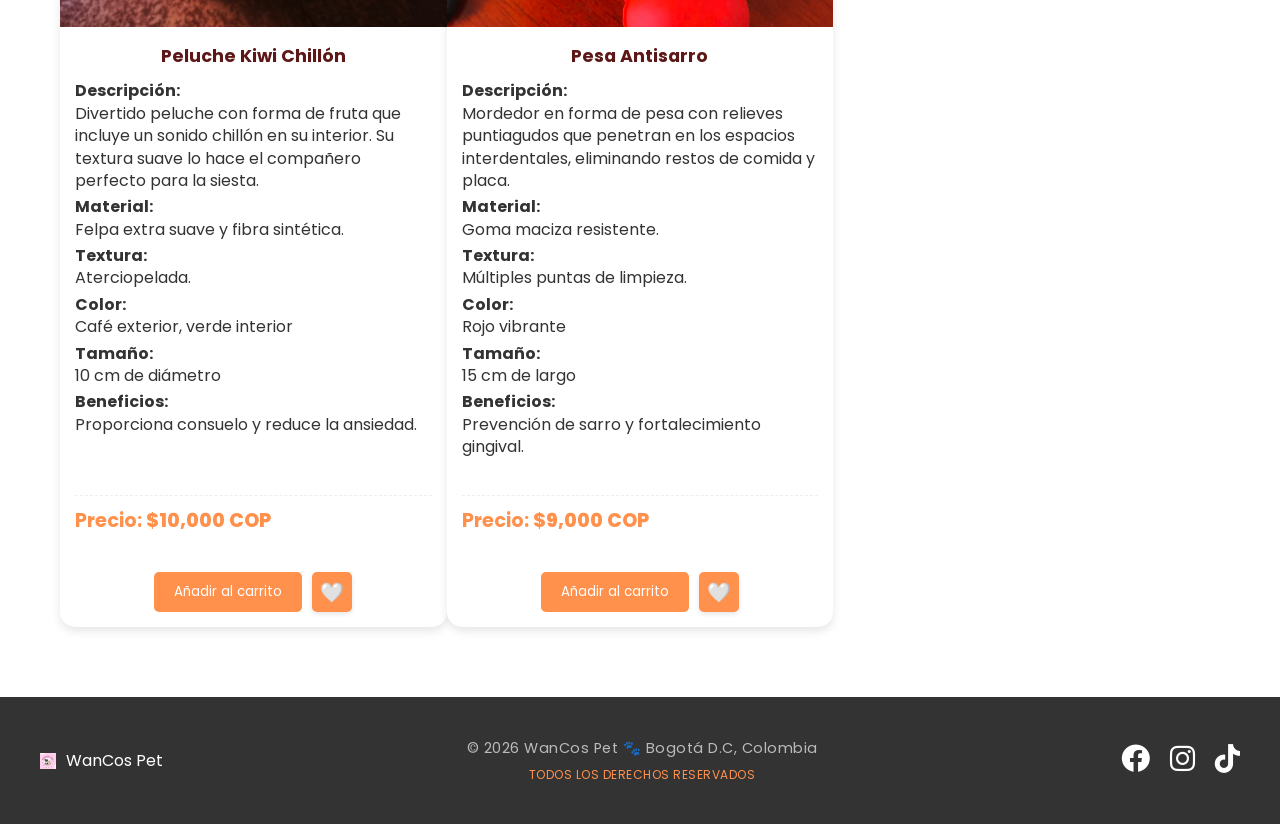
==== commit 27f6bbea: "Carrito mejorado, busqueda mejorada y sección favoritos mejorada" ====
--- a/index.html
+++ b/index.html
@@ -221,7 +221,6 @@
       />
     </div>
 
-    <div id="lista-busqueda" class="productos-grid productos-container"></div>
     <section class="seccion-favoritos">
       <h2 style="text-align: center; font-size: 1.5rem; color: #ff914d">
         🐾 Tus Favoritos
@@ -232,6 +231,8 @@
         </p>
       </div>
     </section>
+
+    <div id="lista-busqueda" class="productos-grid productos-container"></div>
     <main>
       <section id="productos-section">
         <div id="lista-productos" class="grid-productos"></div>
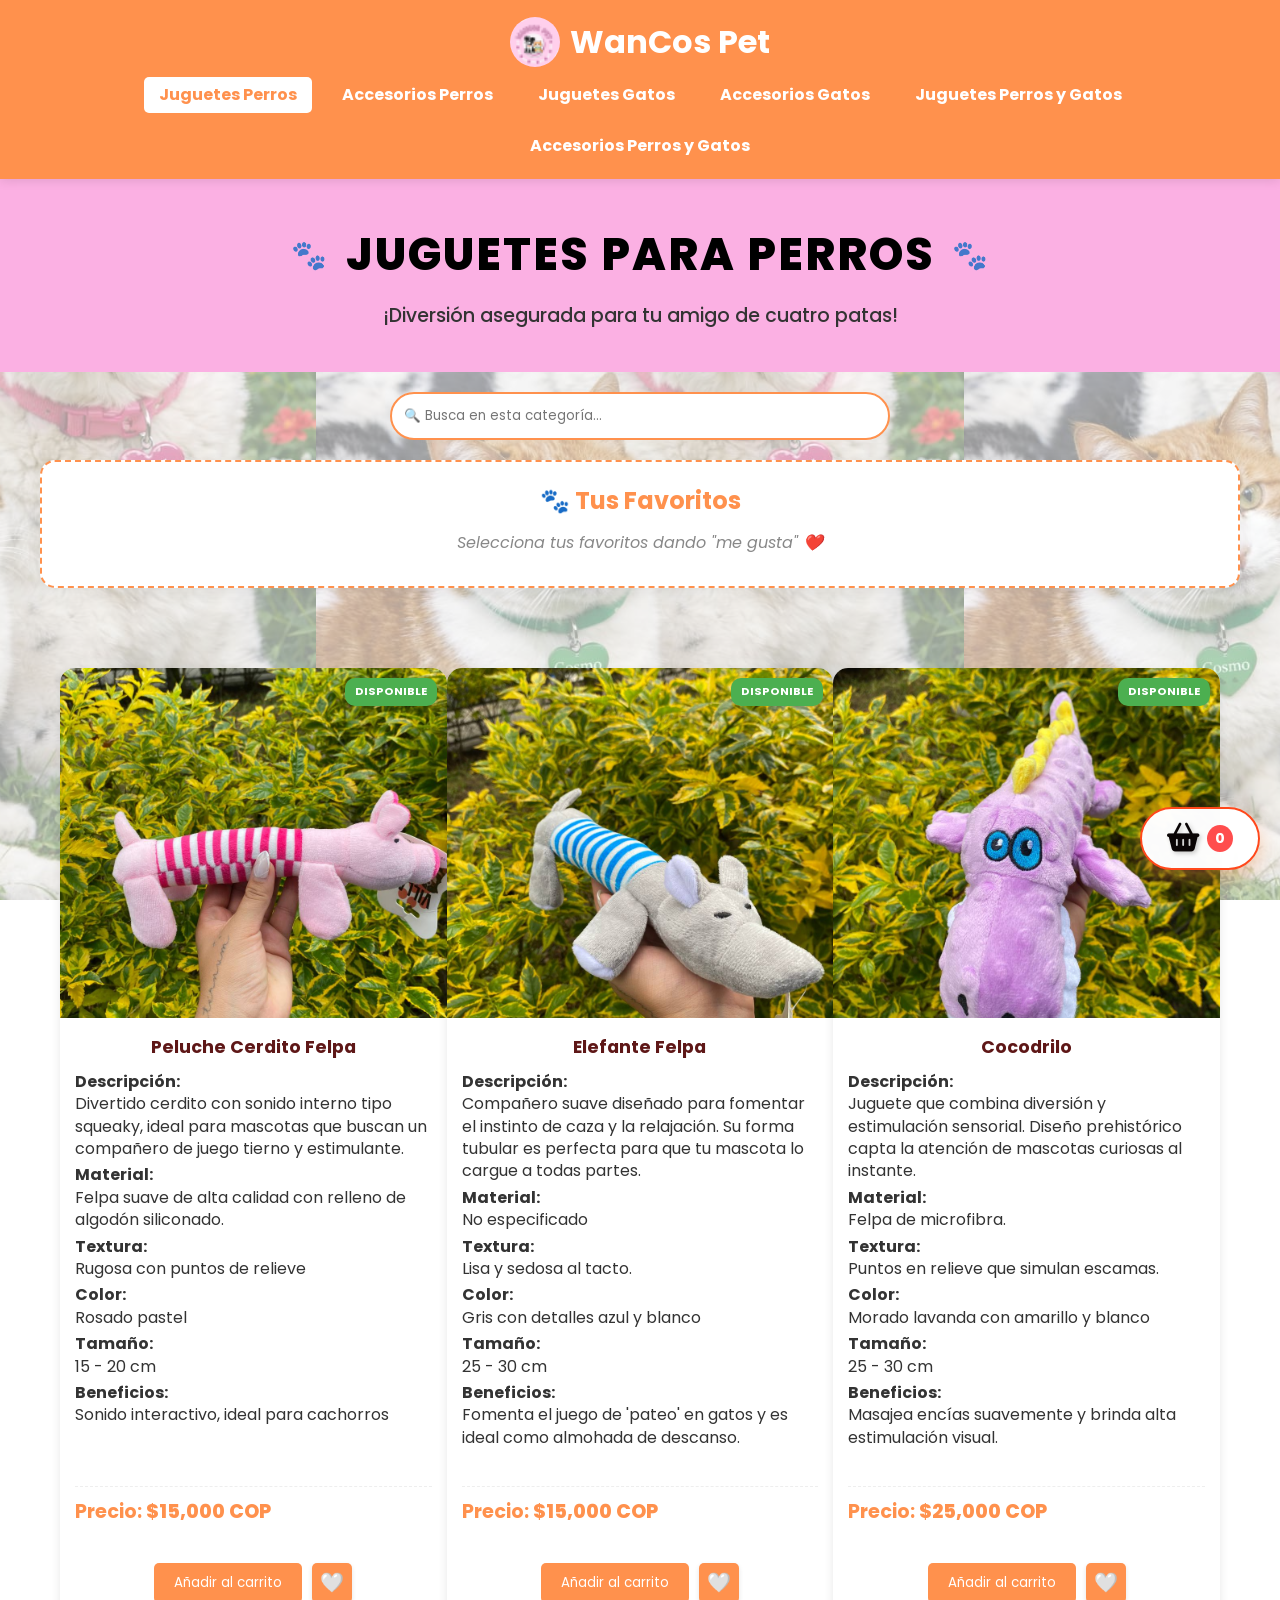
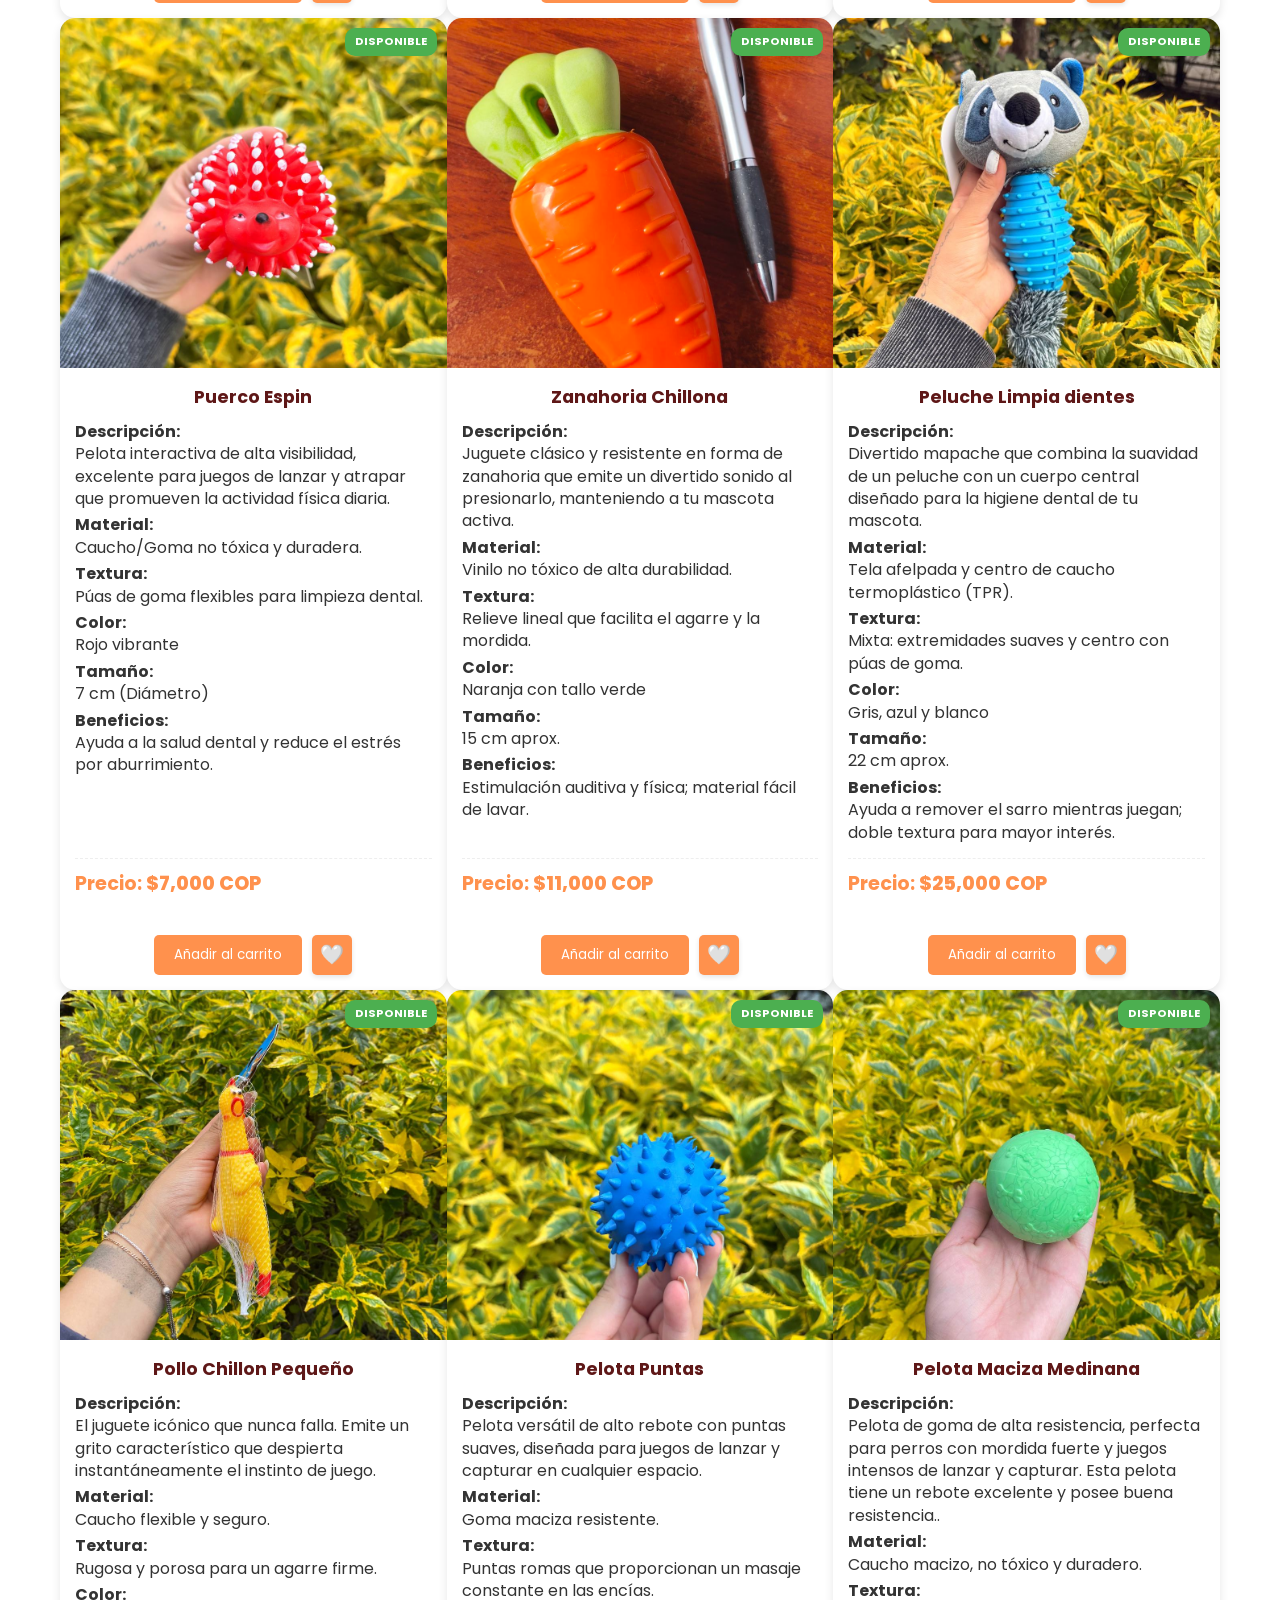
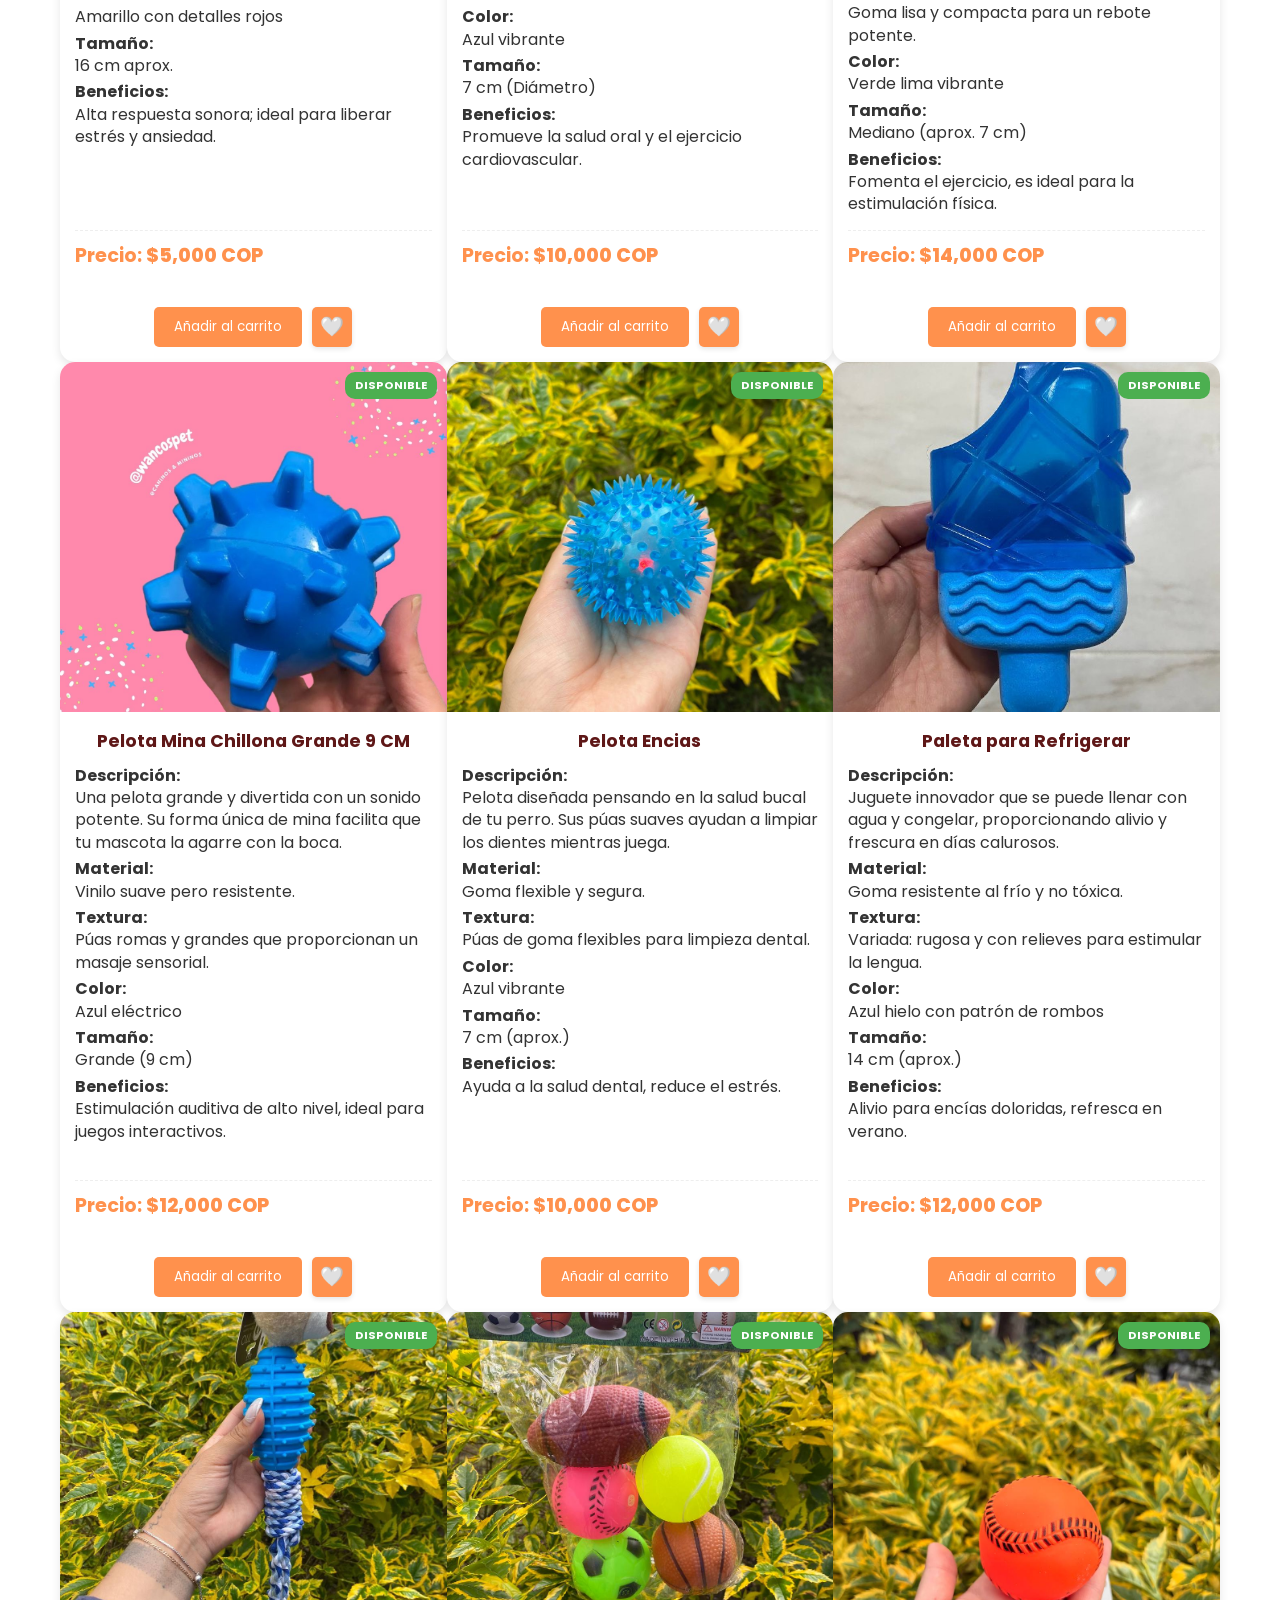
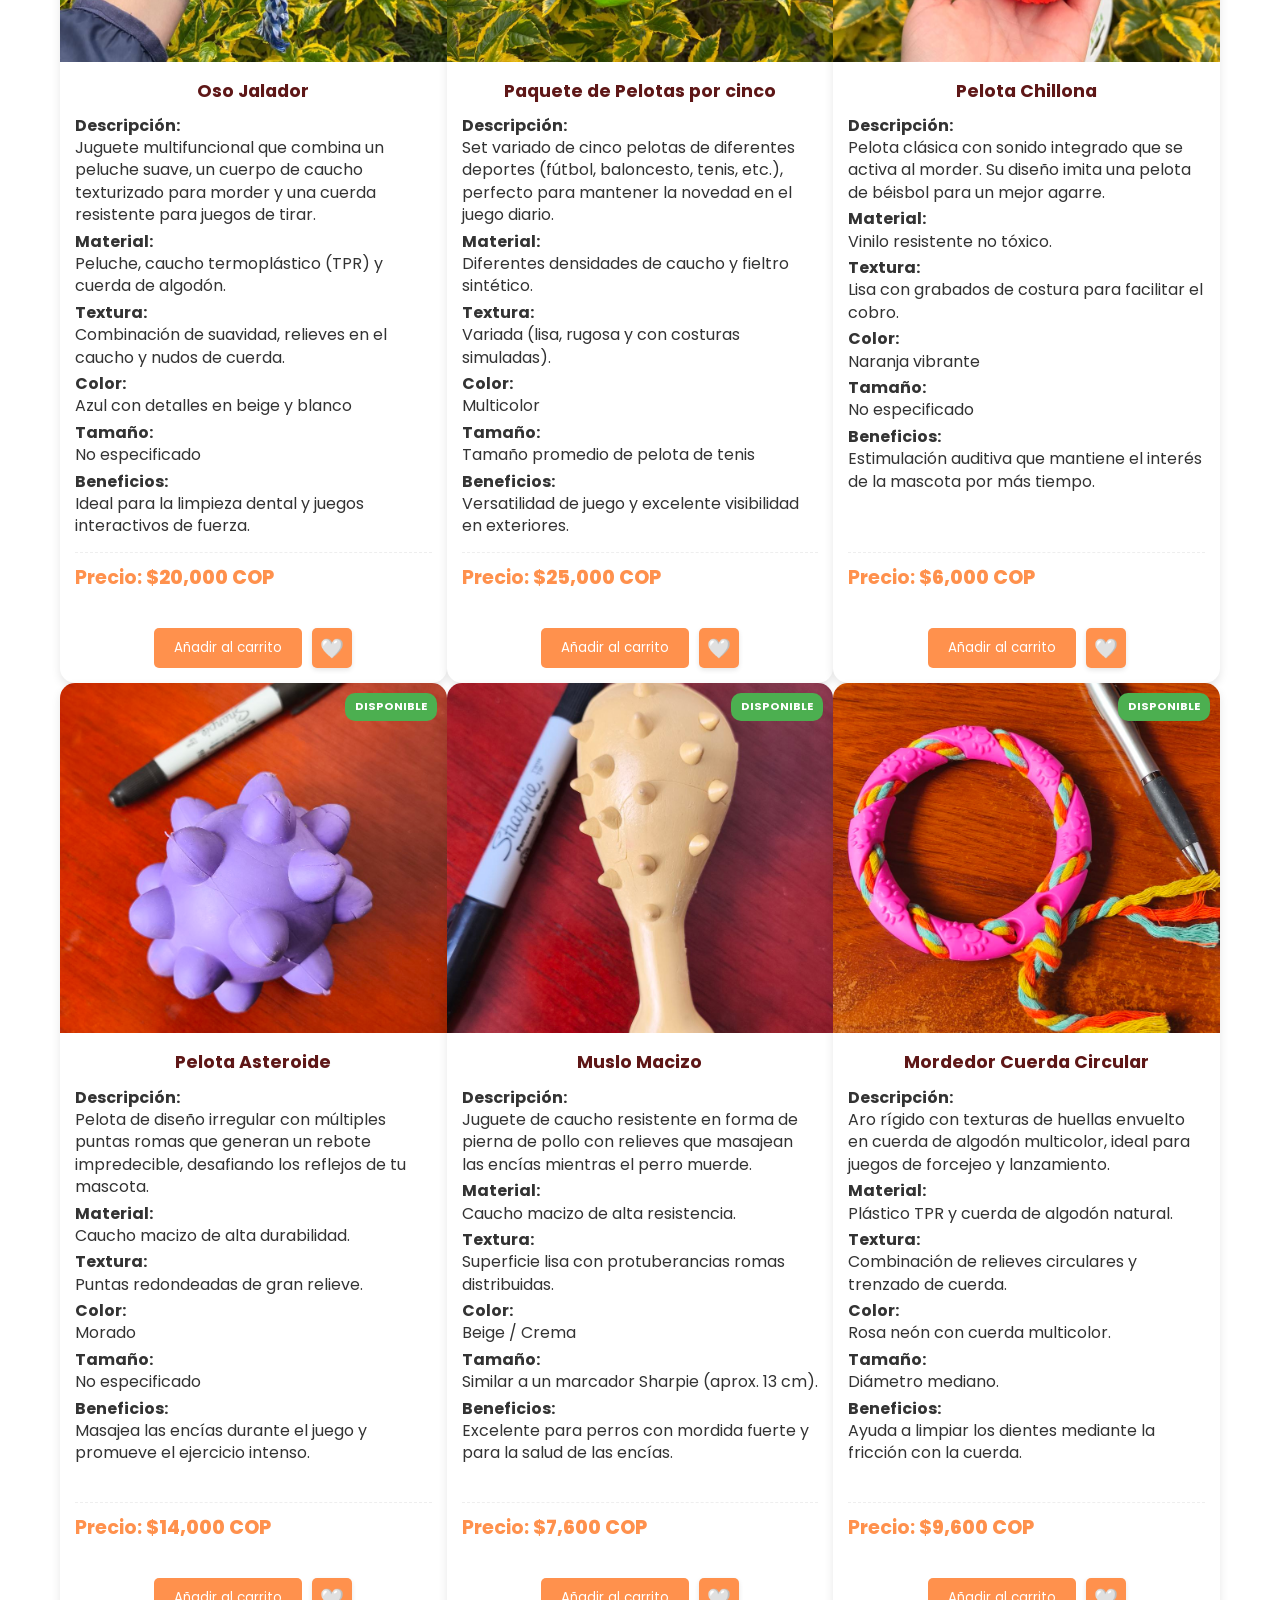
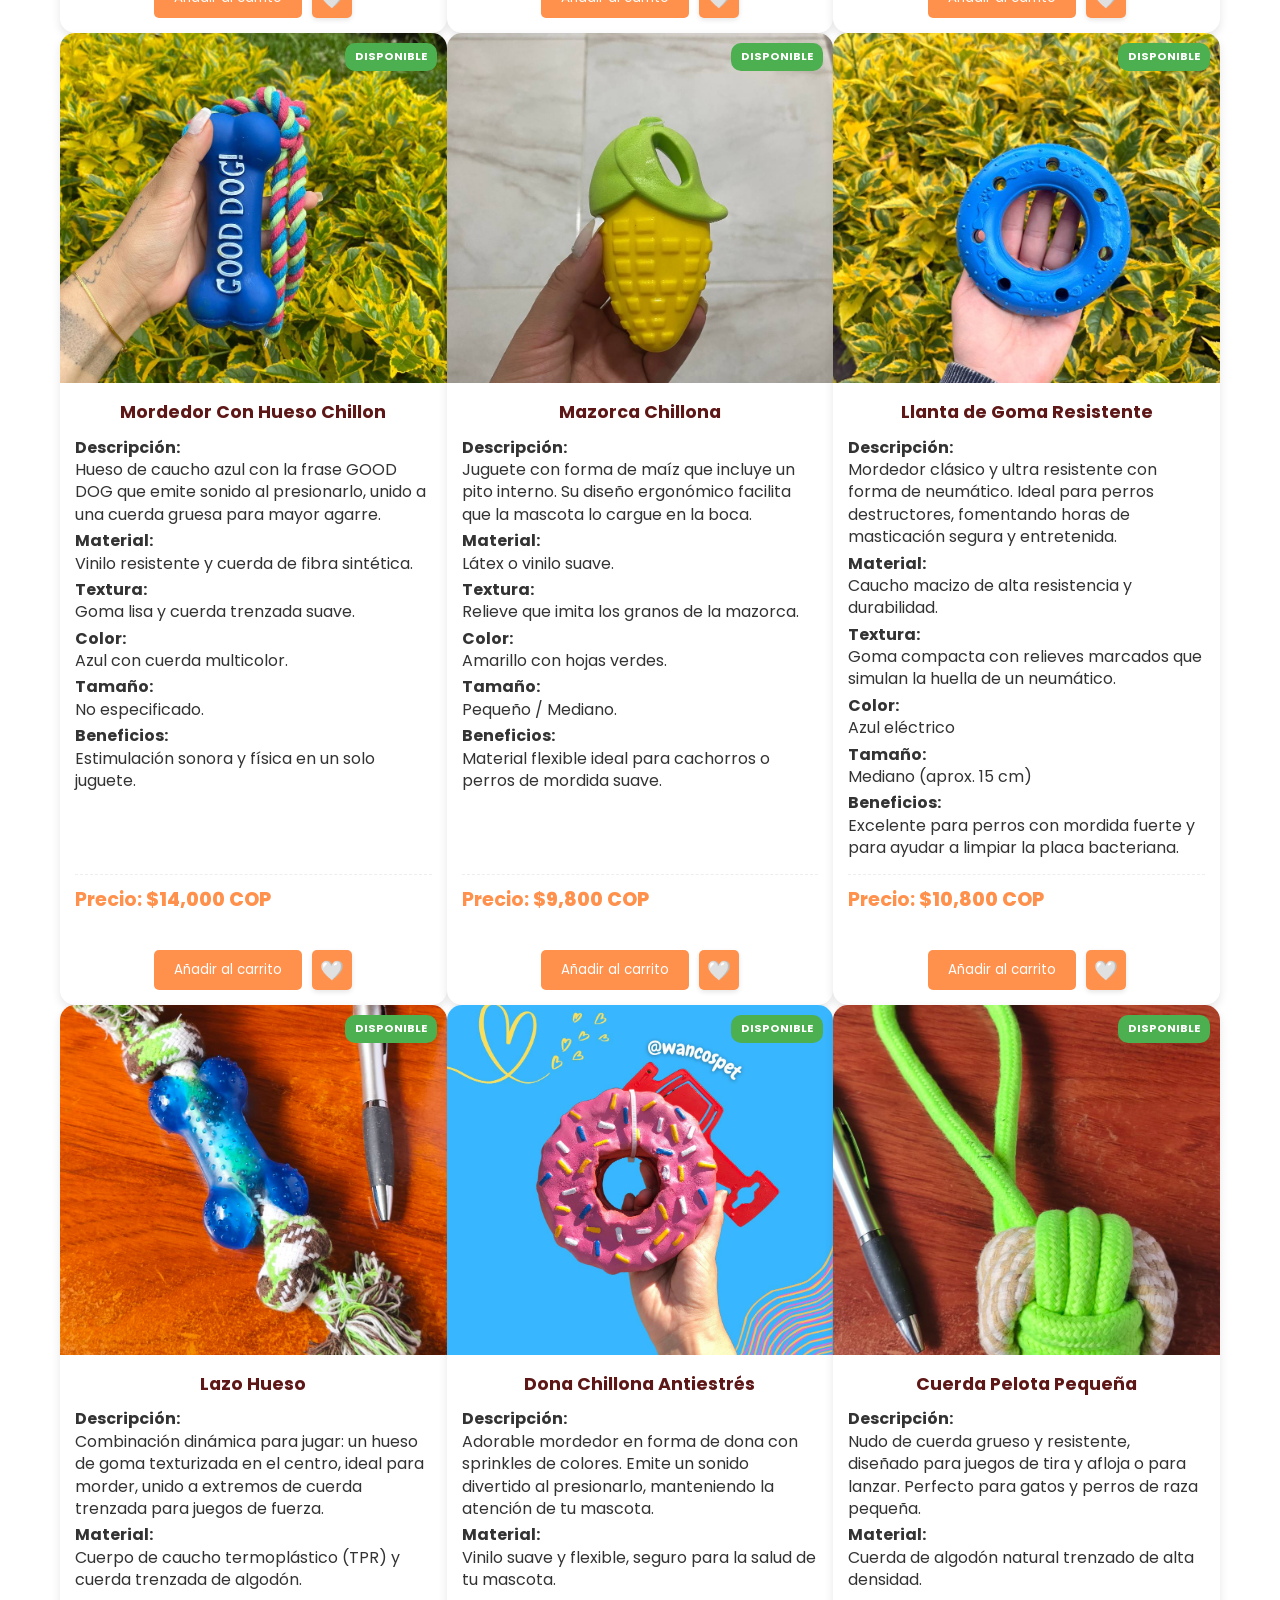
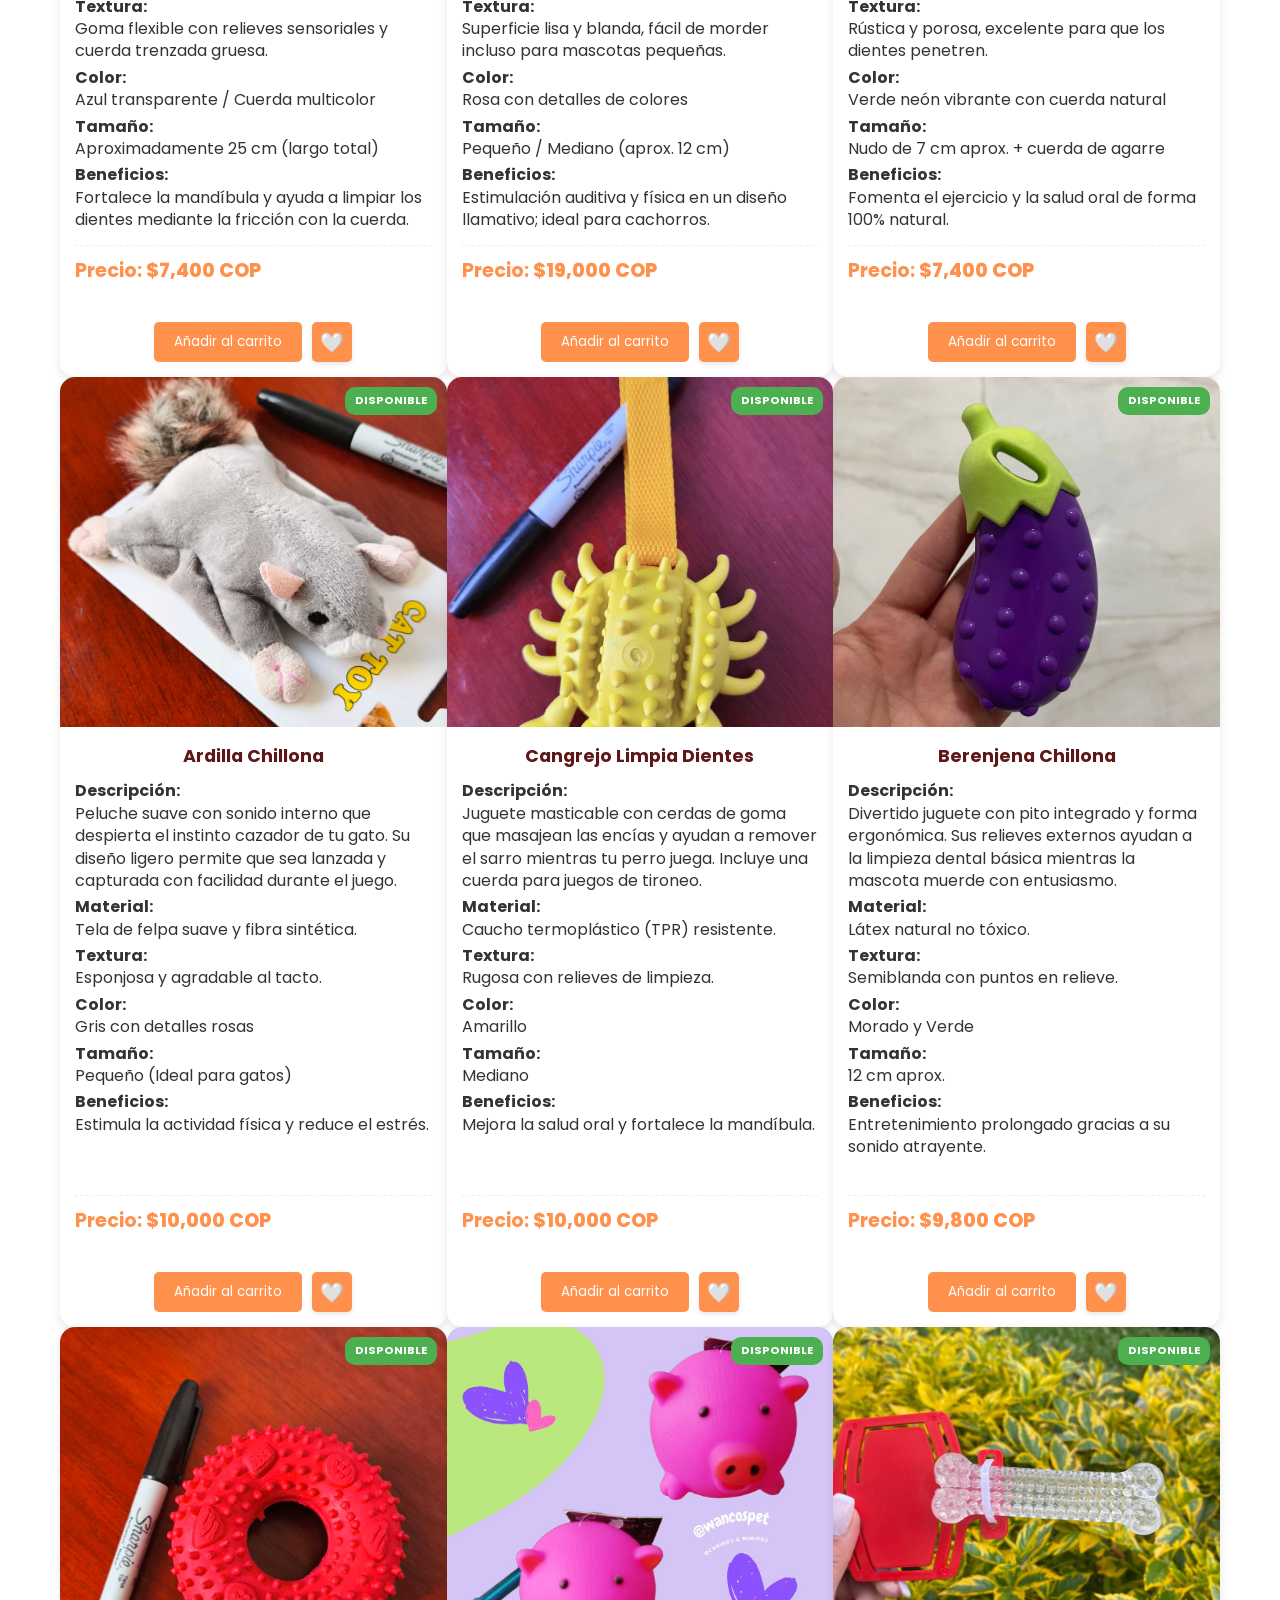
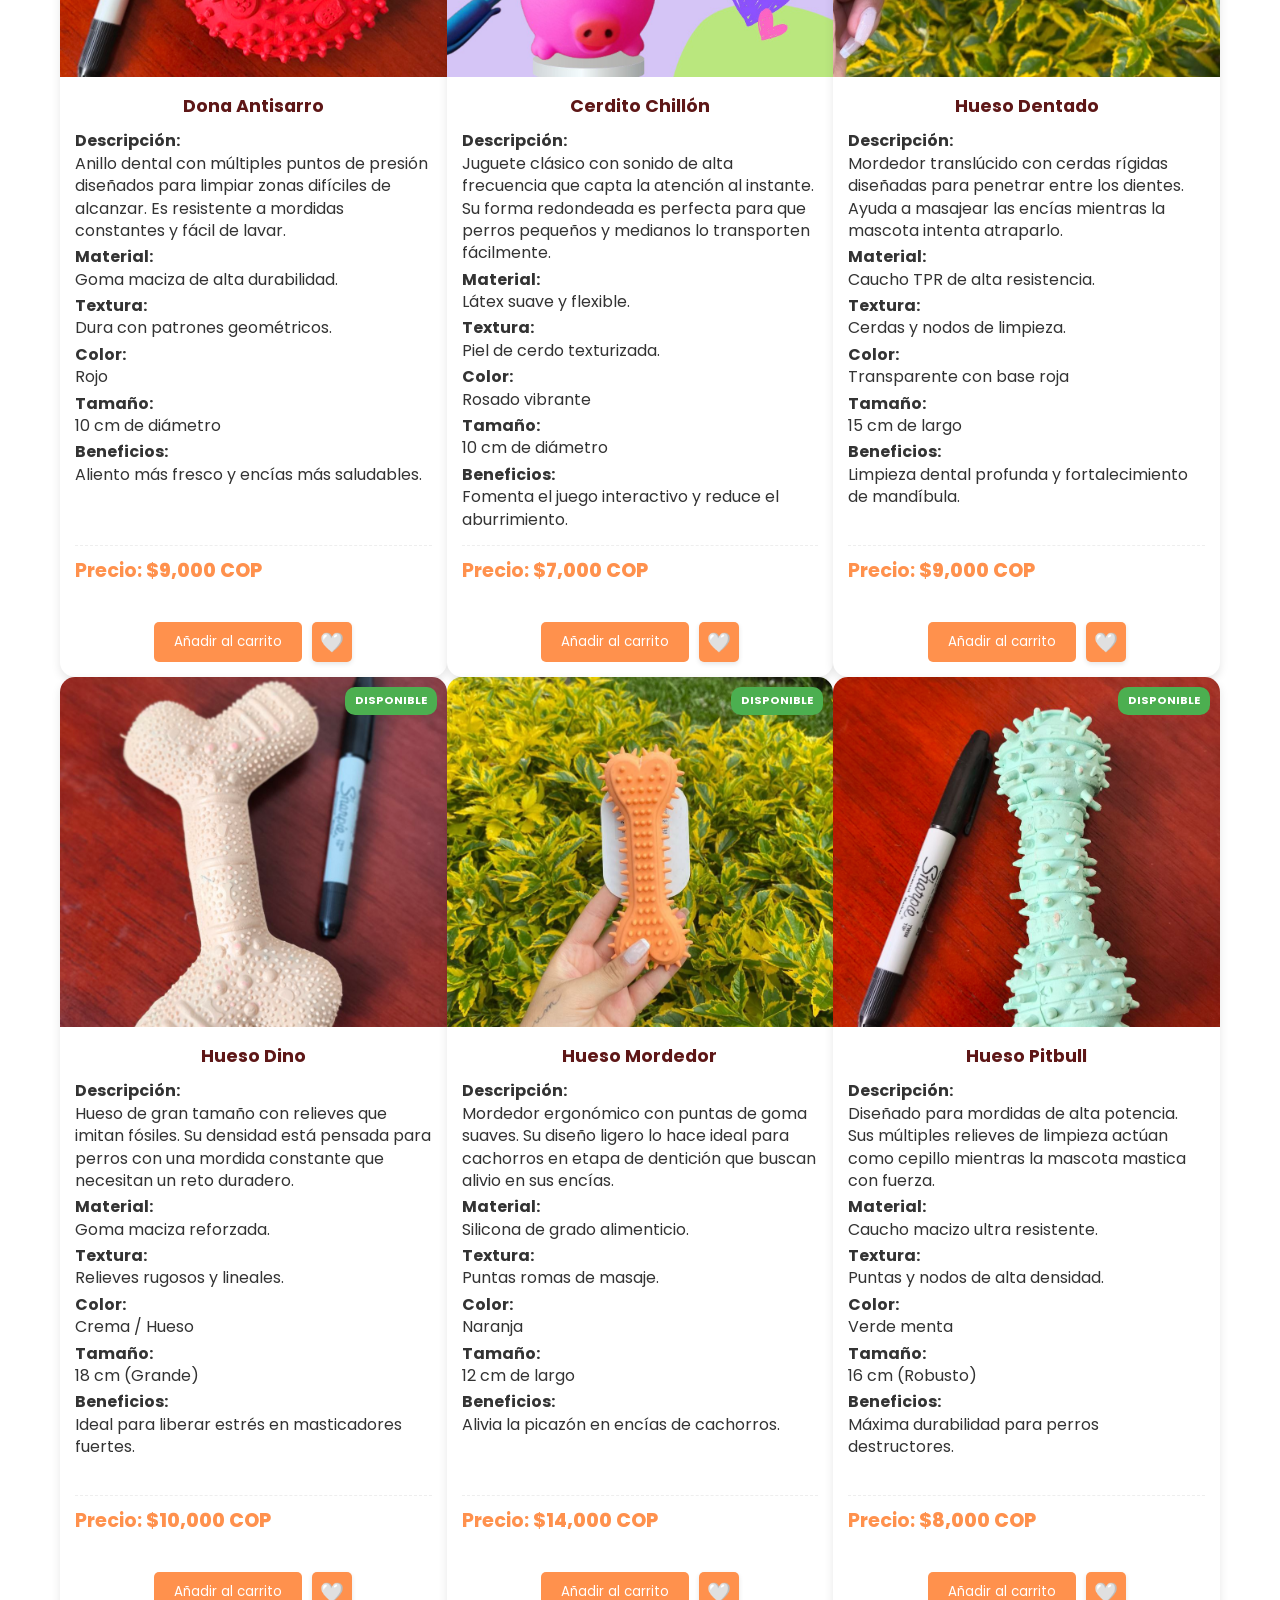
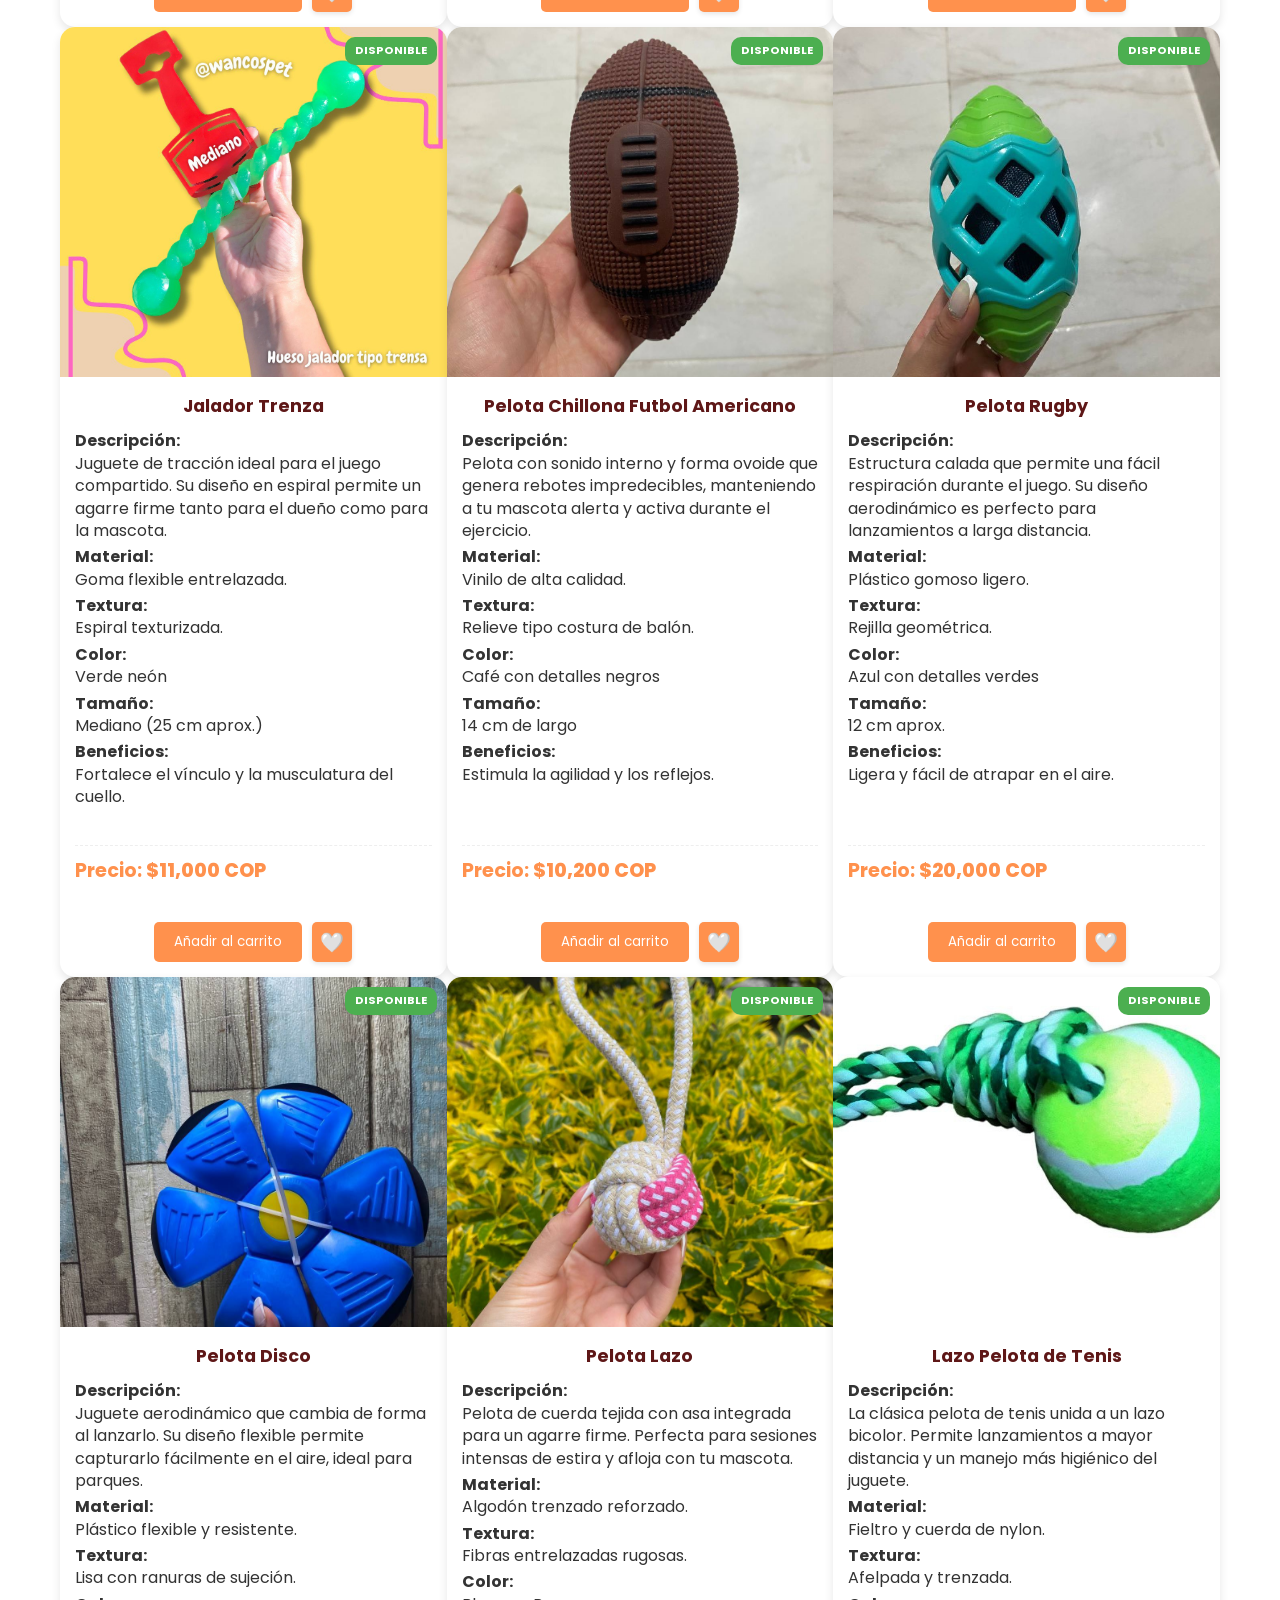
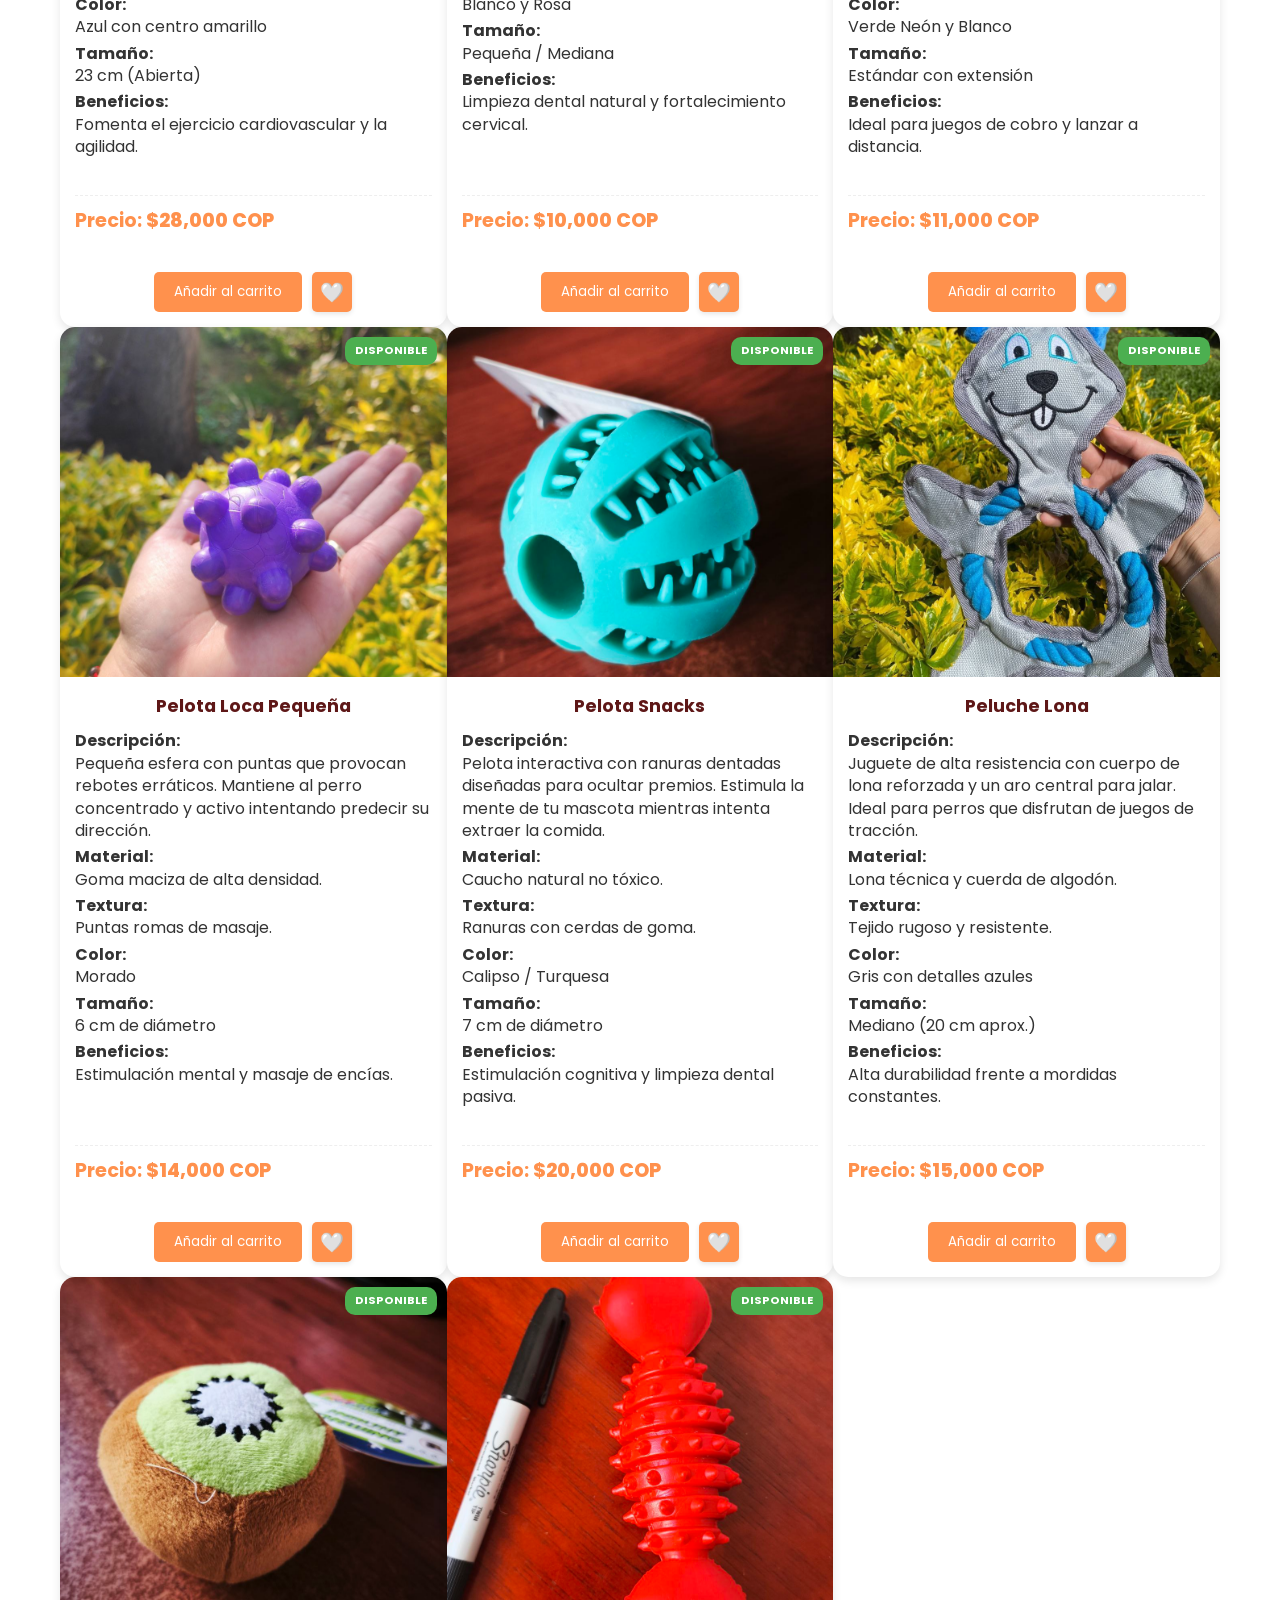
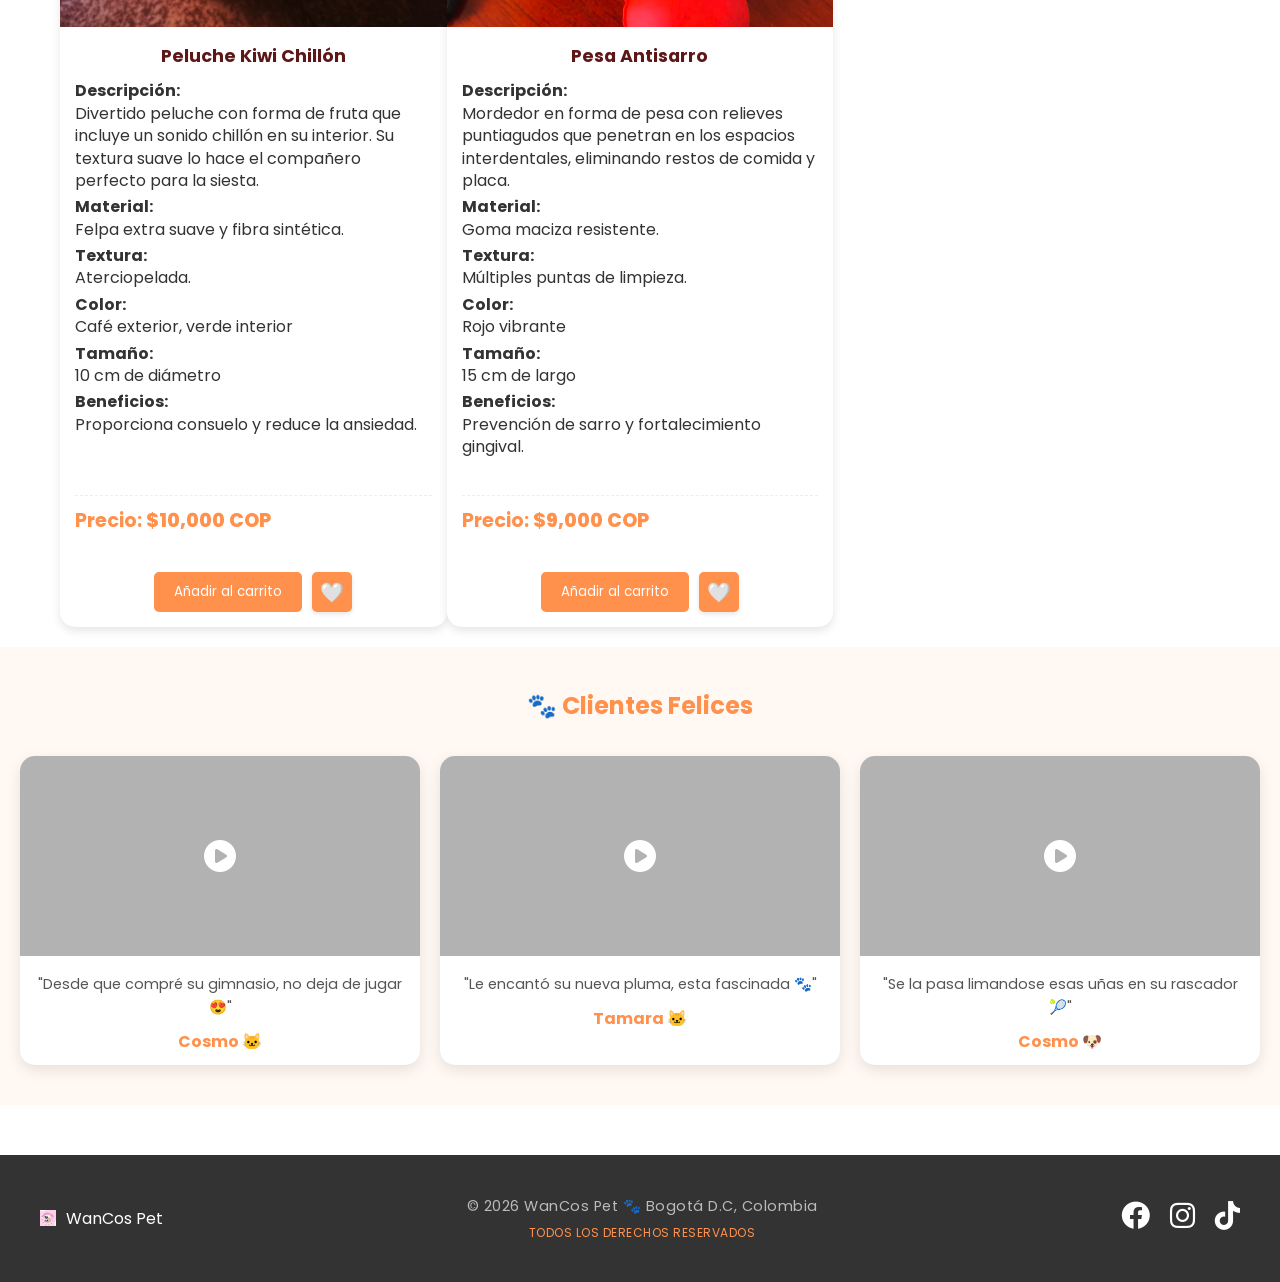
==== commit 3818c889: "feat: Mejoras carrito 3 envios gratis y sección de clientes felices" ====
--- a/index.html
+++ b/index.html
@@ -239,6 +239,11 @@
       </section>
     </main>
 
+    <section class="clientes-section">
+      <h2>🐾 Clientes Felices</h2>
+      <div id="clientes-felices" class="clientes-grid"></div>
+    </section>
+
     <footer class="footer-wancos">
       <div class="footer-container">
         <div class="footer-logo">
@@ -278,5 +283,6 @@
     <script src="datos.js"></script>
     <script src="logica.js"></script>
     <script src="menu.js"></script>
+    <script src="clientes.js"></script>
   </body>
 </html>
--- a/estilos.css
+++ b/estilos.css
@@ -702,6 +702,76 @@
   text-shadow: 1px 1px 2px #000;
 }
 
+/*Clientes sección */
+
+.clientes-section {
+  padding: 40px 20px;
+  background: #fff8f3;
+  text-align: center;
+}
+
+.clientes-section h2 {
+  color: #ff914d;
+  margin-bottom: 30px;
+}
+
+.clientes-grid {
+  display: grid;
+  grid-template-columns: repeat(auto-fit, minmax(220px, 1fr));
+  gap: 20px;
+}
+
+.cliente-card {
+  background: white;
+  border-radius: 15px;
+  overflow: hidden;
+  box-shadow: 0 5px 15px rgba(0, 0, 0, 0.1);
+  transition: transform 0.3s ease;
+}
+
+.cliente-card:hover {
+  transform: scale(1.05);
+}
+
+.cliente-card video,
+.cliente-card img {
+  width: 100%;
+  height: 200px;
+  object-fit: cover;
+}
+
+.comentario {
+  font-size: 0.9rem;
+  padding: 10px;
+  color: #555;
+}
+
+.nombre {
+  display: block;
+  font-weight: bold;
+  color: #ff914d;
+  margin-bottom: 10px;
+}
+
+.video-overlay {
+  position: absolute;
+  top: 0;
+  left: 0;
+  width: 100%;
+  height: 200px;
+  display: flex;
+  justify-content: center;
+  align-items: center;
+  color: white;
+  font-size: 2rem;
+  background: rgba(0, 0, 0, 0.3);
+  pointer-events: none;
+}
+
+.cliente-card {
+  position: relative;
+}
+
 /* ==========================================================================
    7. ADAPTABILIDAD WANCOS PET - UNIFICADA
    ========================================================================== */
